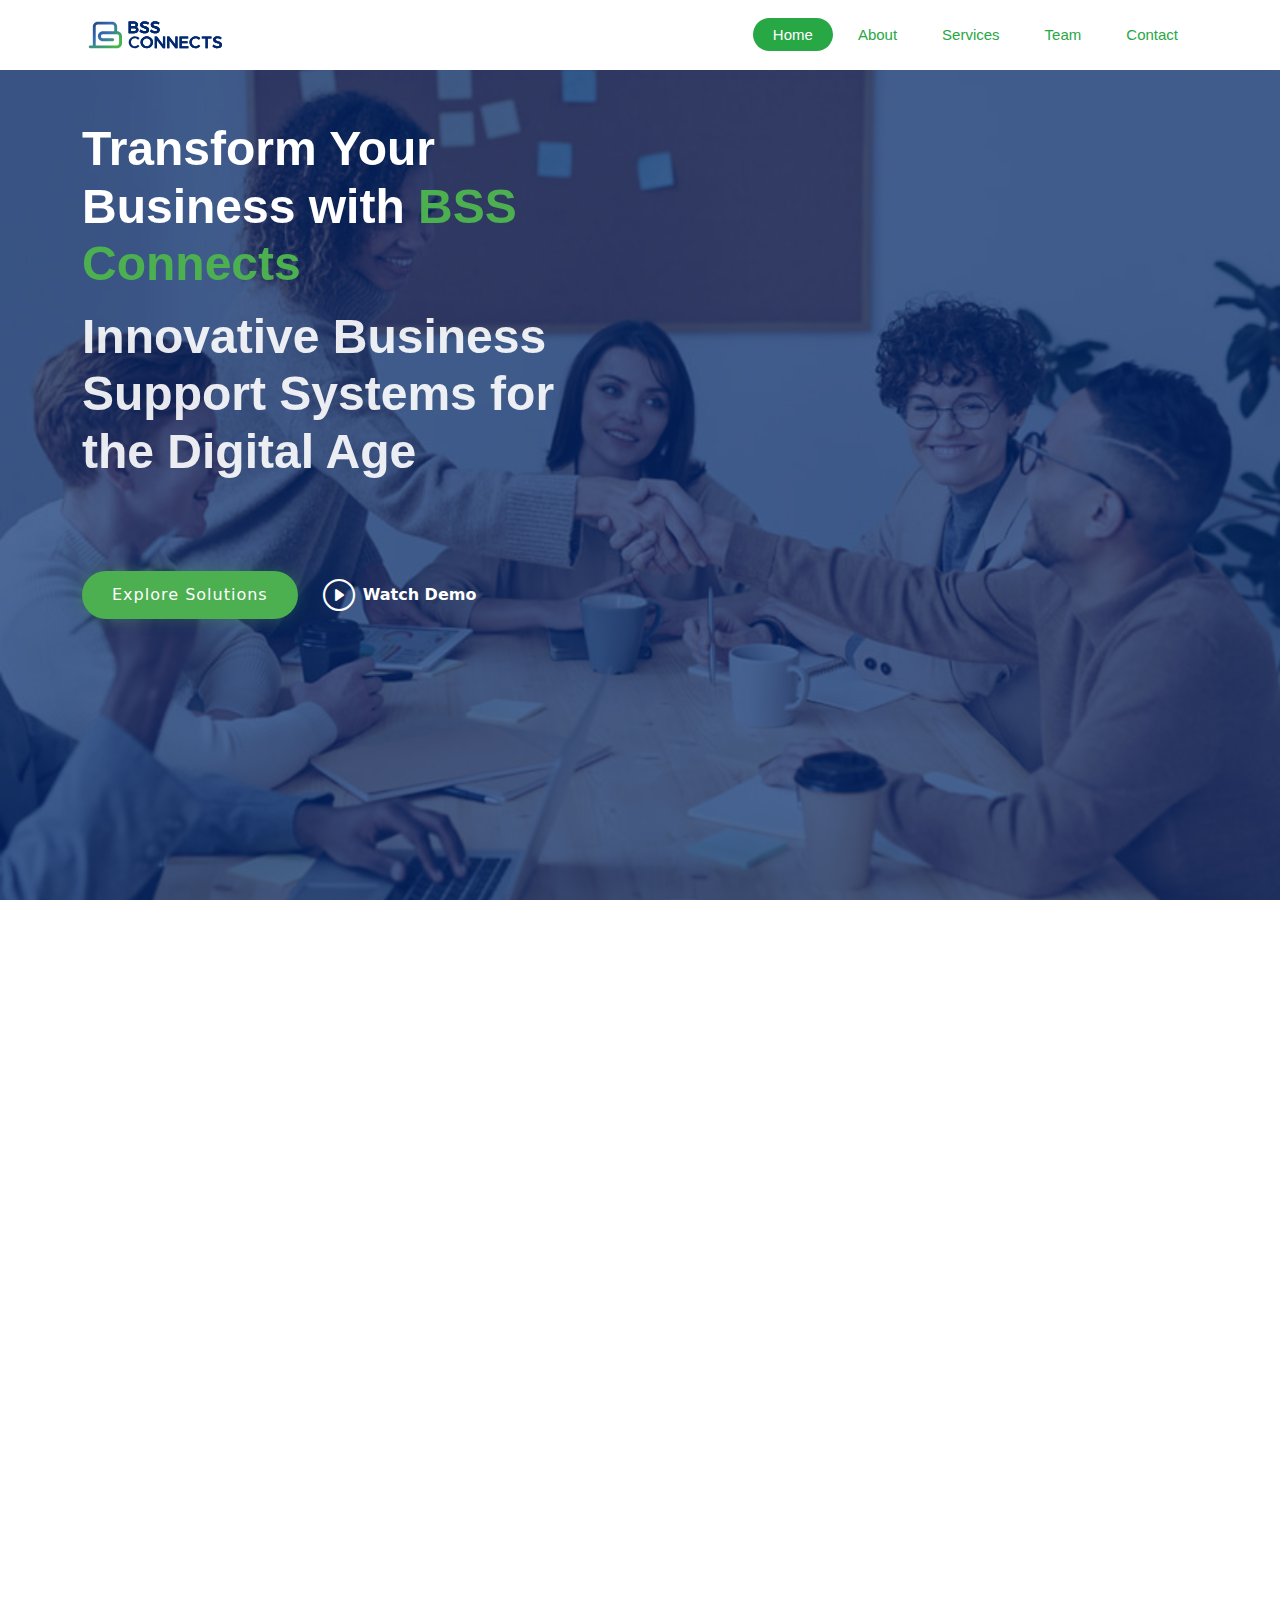
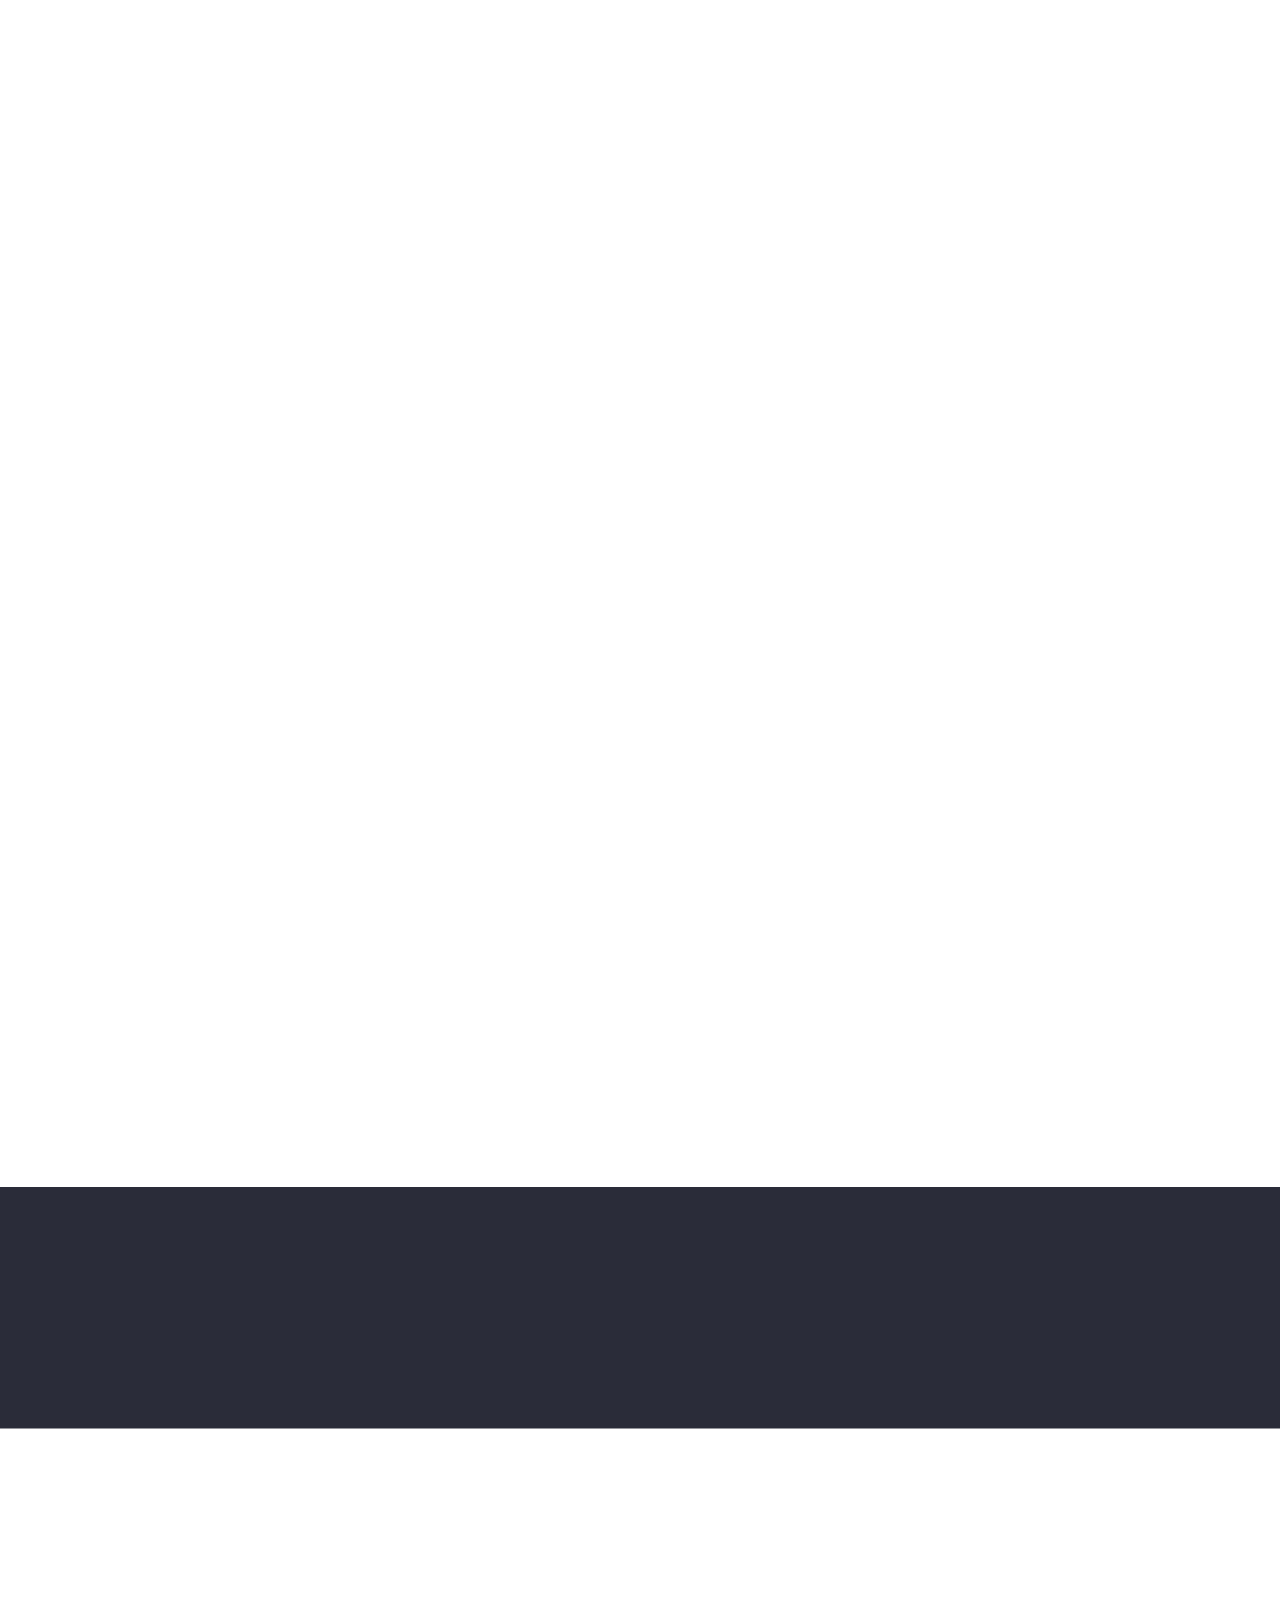
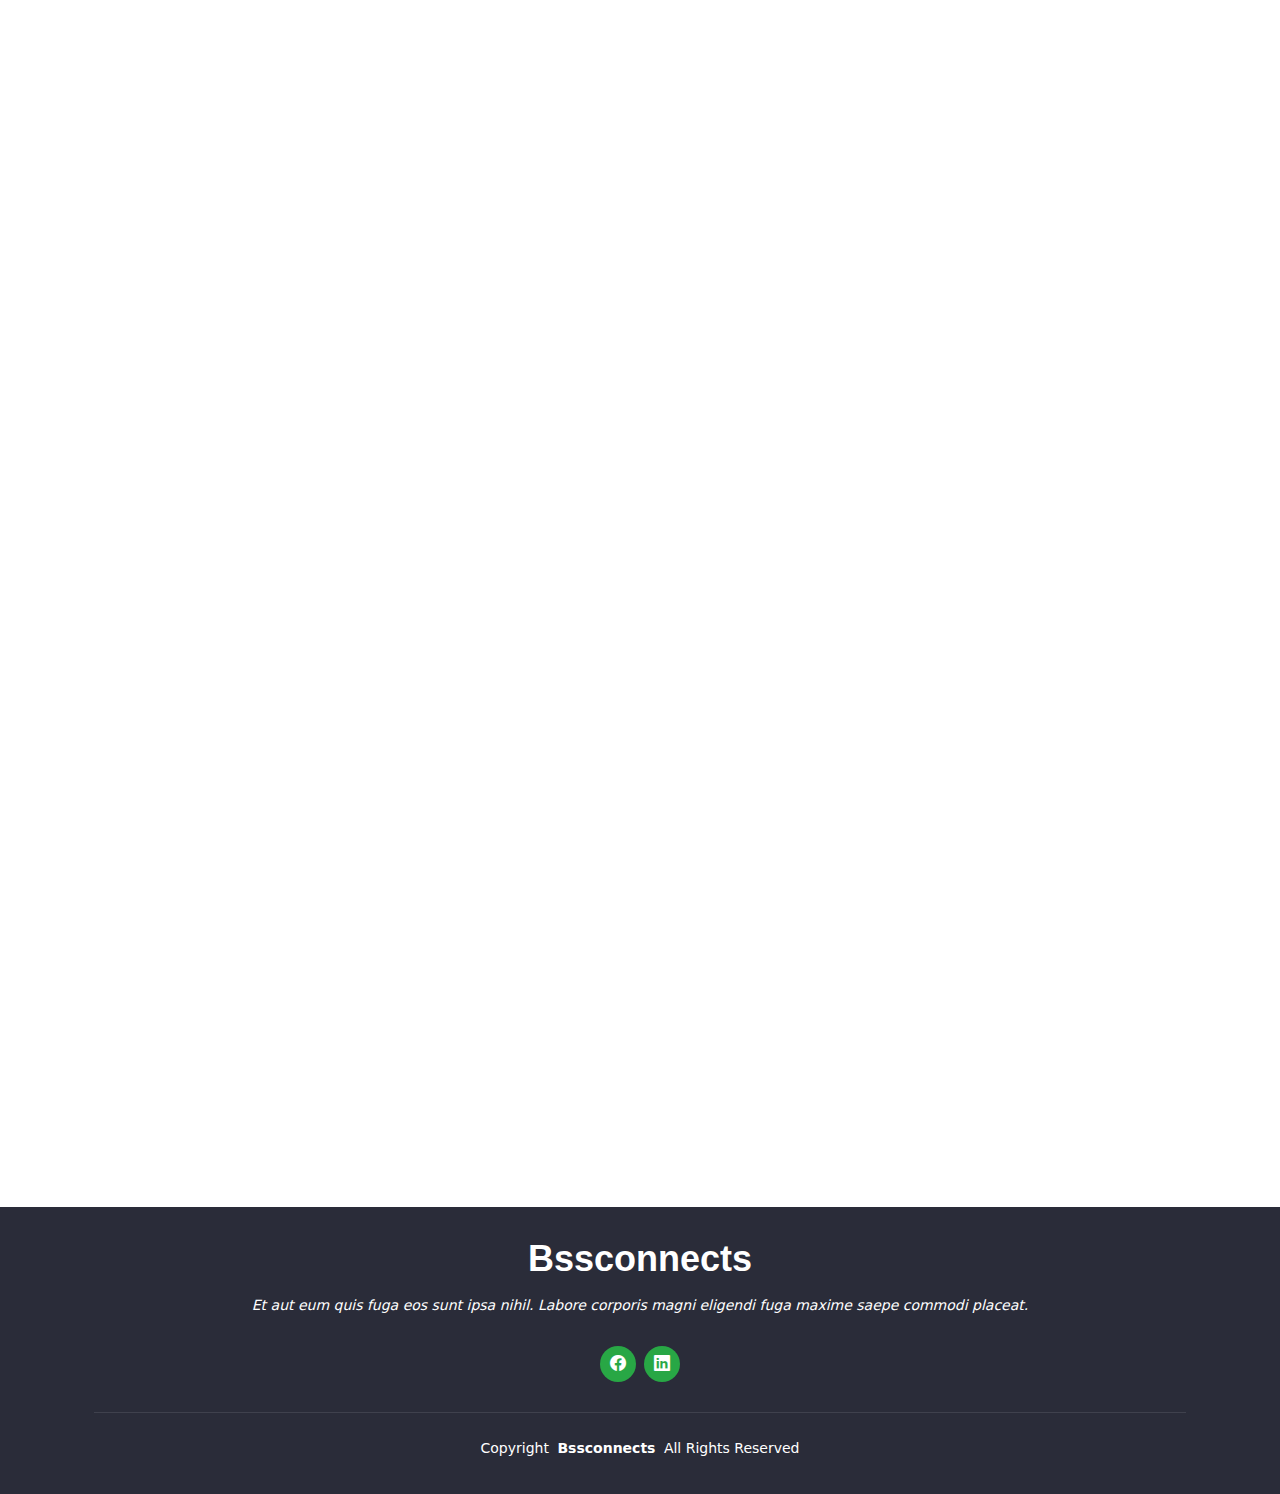
==== index.html @ 4636df08 "added last modification to the features section" ====
<!DOCTYPE html>
<html lang="en">

<head>
  <meta charset="utf-8">
  <meta content="width=device-width, initial-scale=1.0" name="viewport">
  <title>Bssconnects</title>
  <meta name="description" content="">
  <meta name="keywords" content="">

  <!-- Favicons -->
  <link href="assets/img/favicon.png" rel="icon">
  <link href="assets/img/apple-touch-icon.png" rel="apple-touch-icon">

  <!-- Fonts -->
  <link href="https://fonts.googleapis.com" rel="preconnect">
  <link href="https://fonts.gstatic.com" rel="preconnect" crossorigin>
  <link href="https://fonts.googleapis.com/css2?family=Roboto:ital,wght@0,100;0,300;0,400;0,500;0,700;0,900;1,100;1,300;1,400;1,500;1,700;1,900&family=Poppins:ital,wght@0,100;0,200;0,300;0,400;0,500;0,600;0,700;0,800;0,900;1,100;1,200;1,300;1,400;1,500;1,600;1,700;1,800;1,900&family=Raleway:ital,wght@0,100;0,200;0,300;0,400;0,500;0,600;0,700;0,800;0,900;1,100;1,200;1,300;1,400;1,500;1,600;1,700;1,800;1,900&display=swap" rel="stylesheet">

  <!-- Vendor CSS Files -->
  <link href="assets/vendor/bootstrap/css/bootstrap.min.css" rel="stylesheet">
  <link href="assets/vendor/bootstrap-icons/bootstrap-icons.css" rel="stylesheet">
  <link href="assets/vendor/aos/aos.css" rel="stylesheet">
  <link href="assets/vendor/animate.css/animate.min.css" rel="stylesheet">
  <link href="assets/vendor/glightbox/css/glightbox.min.css" rel="stylesheet">
  <link href="assets/vendor/swiper/swiper-bundle.min.css" rel="stylesheet">

  <!-- Main CSS File -->
  <link href="assets/css/main.css" rel="stylesheet">

  <!-- =======================================================
  * Template Name: Selecao
  * Template URL: https://bootstrapmade.com/selecao-bootstrap-template/
  * Updated: Aug 07 2024 with Bootstrap v5.3.3
  * Author: BootstrapMade.com
  * License: https://bootstrapmade.com/license/
  ======================================================== -->
</head>

<body class="index-page">

  <header id="header" class="header d-flex align-items-center fixed-top">
    <div class="container-fluid container-xl position-relative d-flex align-items-center justify-content-between">

      <a href="index.html" class="logo d-flex align-items-center">
        <svg id="Layer_1" xmlns="http://www.w3.org/2000/svg" xmlns:xlink="http://www.w3.org/1999/xlink" version="1.1" viewBox="0 0 385.72 105.2" style="height: 50px; width: auto;">
          <defs>
            <style>
              .st0 { fill: currentColor; }
              .st1 { fill: url(#radial-gradient); }
            </style>
            <radialGradient id="radial-gradient" cx="27.75" cy="1.57" fx="27.75" fy="1.57" r="91.49" gradientTransform="translate(0 10.25) scale(1 1.01)" gradientUnits="userSpaceOnUse">
              <stop offset="0" stop-color="#284379"/>
              <stop offset=".59" stop-color="#336fb7"/>
              <stop offset=".87" stop-color="#3fa068"/>
              <stop offset="1" stop-color="#44b549"/>
            </radialGradient>
          </defs>
          <path class="st1" d="M92.5,42.88v-12.21c0-7.24-5.81-13.14-12.95-13.14h-38.14c-7.14,0-12.95,5.89-12.95,13.14v49.23h-6.97c-2.11,0-3.83,1.74-3.83,3.88s1.71,3.88,3.83,3.88h70.76c7.14,0,12.95-5.89,12.95-13.14v-18.51c0-7.16-5.67-12.99-12.7-13.13ZM97.54,74.53c0,2.96-2.38,5.37-5.3,5.37h-56.14V30.67c0-2.96,2.38-5.37,5.3-5.37h38.14c2.92,0,5.3,2.41,5.3,5.37v12.2h-29.94c-7.14,0-12.95,5.89-12.95,13.14s5.81,13.14,12.95,13.14h25.9c2.11,0,3.83-1.74,3.83-3.88s-1.71-3.88-3.83-3.88h-25.9c-2.92,0-5.3-2.41-5.3-5.37s2.38-5.37,5.3-5.37h37.34c2.92,0,5.3,2.41,5.3,5.37v18.51Z"/>
          <g>
            <g>
              <path class="st0" d="M144.35,19.41c1.91,1.36,2.86,3.22,2.86,5.57,0,1.68-.48,3.13-1.44,4.33-.96,1.2-2.28,2.01-3.97,2.41,2.07.38,3.69,1.25,4.86,2.61,1.17,1.36,1.75,3.06,1.75,5.09,0,2.61-1.03,4.66-3.08,6.16-2.05,1.49-4.86,2.24-8.4,2.24h-14.19v-30.46h13.79c3.31,0,5.92.68,7.83,2.04ZM139.82,28.81c.87-.67,1.31-1.59,1.31-2.78s-.44-2.06-1.31-2.7c-.87-.64-2.08-.94-3.61-.91h-7.54v7.4h7.54c1.54,0,2.74-.33,3.61-1ZM140.64,41.73c1.06-.72,1.6-1.74,1.6-3.05s-.53-2.23-1.6-2.94c-1.06-.71-2.54-1.05-4.43-1.02h-7.54v8.05h7.54c1.89.03,3.37-.32,4.43-1.04Z"/>
              <path class="st0" d="M168.78,22.98c-1.67-.52-3.14-.78-4.41-.78-1.42,0-2.54.26-3.37.78-.83.52-1.24,1.25-1.24,2.18,0,.84.29,1.54.86,2.11.58.57,1.3,1.03,2.17,1.39.87.36,2.06.76,3.57,1.2,2.1.61,3.82,1.22,5.17,1.83,1.34.61,2.49,1.51,3.44,2.7.95,1.19,1.42,2.76,1.42,4.7s-.51,3.47-1.53,4.85c-1.02,1.38-2.42,2.43-4.21,3.15-1.79.73-3.84,1.09-6.14,1.09-2.42,0-4.79-.44-7.09-1.33-2.31-.88-4.32-2.07-6.03-3.55l2.48-4.96c1.57,1.42,3.33,2.54,5.28,3.35,1.95.81,3.77,1.22,5.45,1.22s2.96-.31,3.9-.94c.95-.62,1.42-1.47,1.42-2.55,0-.87-.29-1.59-.86-2.15-.58-.57-1.31-1.02-2.2-1.37-.89-.35-2.1-.74-3.64-1.17-2.1-.61-3.81-1.2-5.14-1.78-1.33-.58-2.47-1.46-3.41-2.63-.95-1.17-1.42-2.72-1.42-4.63,0-1.77.48-3.31,1.44-4.63.96-1.32,2.32-2.34,4.08-3.07,1.76-.72,3.79-1.09,6.1-1.09,2.01,0,4,.29,5.96.87,1.97.58,3.72,1.36,5.26,2.35l-2.39,5.09c-1.6-.96-3.23-1.7-4.9-2.22Z"/>
              <path class="st0" d="M196.63,22.98c-1.67-.52-3.14-.78-4.41-.78-1.42,0-2.54.26-3.37.78-.83.52-1.24,1.25-1.24,2.18,0,.84.29,1.55.86,2.12s1.3,1.03,2.17,1.4c.87.36,2.06.76,3.57,1.2,2.1.61,3.82,1.22,5.17,1.83,1.34.61,2.49,1.51,3.44,2.71.95,1.19,1.42,2.77,1.42,4.72s-.51,3.49-1.53,4.87c-1.02,1.38-2.42,2.44-4.21,3.17-1.79.73-3.84,1.09-6.14,1.09-2.42,0-4.79-.44-7.09-1.33-2.31-.89-4.32-2.07-6.03-3.55l2.48-4.98c1.57,1.43,3.33,2.55,5.28,3.36,1.95.82,3.77,1.22,5.45,1.22s2.96-.31,3.9-.94c.95-.63,1.42-1.48,1.42-2.55,0-.87-.29-1.59-.86-2.16s-1.31-1.03-2.2-1.37-.89-.35-2.1-.74-3.64-1.17-2.1-.61-3.81-1.21-5.14-1.79-1.33-.58-2.47-1.46-3.41-2.64-.95-1.18-1.42-2.73-1.42-4.65,0-1.78.48-3.33,1.44-4.65.96-1.32,2.32-2.35,4.08-3.08,1.76-.73,3.79-1.09,6.1-1.09,2.01,0,4,.29,5.96.87,1.97.58,3.72,1.37,5.26,2.36l-2.39,5.11c-1.6-.96-3.23-1.7-4.9-2.23Z"/>
            </g>
          <path class="st0" d="M178.73,58.24c2.53,1.37,4.52,3.25,5.96,5.63,1.45,2.39,2.17,5.04,2.17,7.95s-.72,5.57-2.17,7.97c-1.45,2.4-3.44,4.3-5.96,5.7-2.53,1.4-5.33,2.1-8.4,2.1s-5.88-.7-8.4-2.1c-2.53-1.4-4.52-3.3-5.96-5.7-1.45-2.4-2.17-5.06-2.17-7.97s.72-5.56,2.17-7.95c1.45-2.39,3.44-4.26,5.96-5.63,2.53-1.37,5.33-2.05,8.4-2.05s5.88.68,8.4,2.05ZM165.13,62.8c-1.63.92-2.91,2.17-3.86,3.76-.95,1.59-1.42,3.34-1.42,5.26s.48,3.68,1.44,5.28c.96,1.6,2.25,2.87,3.86,3.8,1.61.93,3.36,1.4,5.25,1.4s3.59-.47,5.19-1.4c1.6-.93,2.86-2.2,3.79-3.8.93-1.6,1.4-3.36,1.4-5.28s-.47-3.68-1.4-5.26c-.93-1.59-2.2-2.84-3.79-3.76-1.6-.92-3.33-1.38-5.19-1.38s-3.65.46-5.28,1.38Z"/>
          <path class="st0" d="M212.92,56.58h5.77v30.57h-5.63l-15.96-21.05v21.05h-5.81v-30.57h5.63l16.01,21.09v-21.09Z"/>
          <path class="st0" d="M245.52,56.58h5.76v30.57h-5.63l-15.96-21.05v21.05h-5.81v-30.57h5.63l16.01,21.09v-21.09Z"/>
          <path class="st0" d="M256.48,56.58h22.75v5.11h-16.81v7.56h15.08v5.11h-15.08v7.69h17.34v5.11h-23.28v-30.57Z"/>
          <path class="st0" d="M303.58,62.48c-1.49-.7-3.01-1.05-4.54-1.05-1.92,0-3.68.45-5.28,1.35-1.6.9-2.85,2.15-3.77,3.73-.92,1.59-1.38,3.33-1.38,5.22s.46,3.63,1.38,5.22c.92,1.59,2.17,2.84,3.77,3.76,1.6.92,3.36,1.38,5.28,1.38,1.48,0,2.96-.32,4.46-.96,1.49-.64,2.82-1.53,3.97-2.66l3.5,3.84c-1.63,1.63-3.52,2.92-5.68,3.86-2.16.95-4.35,1.42-6.56,1.42-2.99,0-5.72-.7-8.2-2.1-2.48-1.4-4.43-3.3-5.85-5.7-1.42-2.4-2.13-5.06-2.13-7.97s.72-5.56,2.17-7.95c1.45-2.39,3.42-4.26,5.92-5.63,2.5-1.37,5.27-2.05,8.31-2.05,2.22,0,4.39.44,6.52,1.31,2.13.87,3.95,2.08,5.45,3.62l-3.46,4.28c-1.09-1.25-2.39-2.23-3.88-2.93Z"/>
          <path class="st0" d="M315.15,56.58h25.32v5.2h-9.67v25.37h-5.99v-25.37h-9.67v-5.2Z"/>
          <path class="st0" d="M360.58,62.21c-1.67-.52-3.14-.79-4.41-.79-1.42,0-2.54.26-3.37.79-.83.52-1.24,1.25-1.24,2.18,0,.84.29,1.55.86,2.12s1.3,1.03,2.17,1.4c.87.36,2.06.76,3.57,1.2,2.1.61,3.82,1.22,5.17,1.83,1.34.61,2.49,1.51,3.44,2.71.95,1.19,1.42,2.77,1.42,4.72s-.51,3.49-1.53,4.87c-1.02,1.38-2.42,2.44-4.21,3.17-1.79.73-3.84,1.09-6.14,1.09-2.42,0-4.79-.44-7.09-1.33-2.31-.89-4.32-2.07-6.03-3.56l2.48-4.98c1.57,1.43,3.33,2.55,5.28,3.36,1.95.82,3.77,1.22,5.45,1.22s2.96-.31,3.9-.94c.95-.63,1.42-1.48,1.42-2.55,0-.87-.29-1.59-.86-2.16s-1.31-1.03-2.2-1.37-.89-.35-2.1-.74-3.64-1.18-2.1-.61-3.81-1.21-5.14-1.79-1.33-.58-2.47-1.46-3.41-2.64-.95-1.18-1.42-2.73-1.42-4.65,0-1.78.48-3.33,1.44-4.65.96-1.32,2.32-2.35,4.08-3.08,1.76-.73,3.79-1.09,6.1-1.09,2.01,0,4,.29,5.96.87,1.97.58,3.72,1.37,5.26,2.36l-2.39,5.11c-1.6-.96-3.23-1.7-4.9-2.23Z"/>
        </g>
        <g xmlns="http://www.w3.org/2000/svg">
    <g>
      <path class="st0" d="M144.35,19.41c1.91,1.36,2.86,3.22,2.86,5.57,0,1.68-.48,3.13-1.44,4.33-.96,1.2-2.28,2.01-3.97,2.41,2.07.38,3.69,1.25,4.86,2.61,1.17,1.36,1.75,3.06,1.75,5.09,0,2.61-1.03,4.66-3.08,6.16-2.05,1.49-4.86,2.24-8.4,2.24h-14.19v-30.46h13.79c3.31,0,5.92.68,7.83,2.04ZM139.82,28.81c.87-.67,1.31-1.59,1.31-2.78s-.44-2.06-1.31-2.7c-.87-.64-2.08-.94-3.61-.91h-7.54v7.4h7.54c1.54,0,2.74-.33,3.61-1ZM140.64,41.73c1.06-.72,1.6-1.74,1.6-3.05s-.53-2.23-1.6-2.94c-1.06-.71-2.54-1.05-4.43-1.02h-7.54v8.05h7.54c1.89.03,3.37-.32,4.43-1.04Z"/>
      <path class="st0" d="M168.78,22.98c-1.67-.52-3.14-.78-4.41-.78-1.42,0-2.54.26-3.37.78-.83.52-1.24,1.25-1.24,2.18,0,.84.29,1.54.86,2.11.58.57,1.3,1.03,2.17,1.39.87.36,2.06.76,3.57,1.2,2.1.61,3.82,1.22,5.17,1.83,1.34.61,2.49,1.51,3.44,2.7.95,1.19,1.42,2.76,1.42,4.7s-.51,3.47-1.53,4.85c-1.02,1.38-2.42,2.43-4.21,3.15-1.79.73-3.84,1.09-6.14,1.09-2.42,0-4.79-.44-7.1-1.33-2.31-.88-4.32-2.07-6.03-3.55l2.48-4.96c1.57,1.42,3.33,2.54,5.28,3.35,1.95.81,3.77,1.22,5.45,1.22s2.96-.31,3.9-.94c.95-.62,1.42-1.47,1.42-2.55,0-.87-.29-1.59-.86-2.15-.58-.57-1.31-1.02-2.2-1.37-.89-.35-2.1-.74-3.64-1.17-2.1-.61-3.81-1.2-5.14-1.78-1.33-.58-2.47-1.46-3.41-2.63-.95-1.17-1.42-2.72-1.42-4.63,0-1.77.48-3.31,1.44-4.63.96-1.32,2.32-2.34,4.08-3.07,1.76-.72,3.79-1.09,6.1-1.09,2.01,0,4,.29,5.96.87,1.97.58,3.72,1.36,5.25,2.35l-2.39,5.09c-1.6-.96-3.23-1.7-4.9-2.22Z"/>
      <path class="st0" d="M196.63,22.98c-1.67-.52-3.14-.78-4.41-.78-1.42,0-2.54.26-3.37.78-.83.52-1.24,1.25-1.24,2.18,0,.84.29,1.54.86,2.11.58.57,1.3,1.03,2.17,1.39.87.36,2.06.76,3.57,1.2,2.1.61,3.82,1.22,5.17,1.83,1.34.61,2.49,1.51,3.44,2.7.95,1.19,1.42,2.76,1.42,4.7s-.51,3.47-1.53,4.85c-1.02,1.38-2.42,2.43-4.21,3.15-1.79.73-3.84,1.09-6.14,1.09-2.42,0-4.79-.44-7.09-1.33-2.31-.88-4.32-2.07-6.03-3.55l2.48-4.96c1.57,1.42,3.33,2.54,5.28,3.35,1.95.81,3.77,1.22,5.45,1.22s2.96-.31,3.9-.94c.95-.62,1.42-1.47,1.42-2.55,0-.87-.29-1.59-.86-2.15s-1.31-1.02-2.2-1.37c-.89-.35-2.1-.74-3.64-1.17-2.1-.61-3.81-1.2-5.14-1.78-1.33-.58-2.47-1.46-3.41-2.63-.95-1.17-1.42-2.72-1.42-4.63,0-1.77.48-3.31,1.44-4.63.96-1.32,2.32-2.34,4.08-3.07,1.76-.72,3.79-1.09,6.1-1.09,2.01,0,4,.29,5.96.87,1.97.58,3.72,1.36,5.26,2.35l-2.39,5.09c-1.6-.96-3.23-1.7-4.9-2.22Z"/>
    </g>
    <g xmlns="http://www.w3.org/2000/svg">
      <g>
        <path class="st0" d="M144.35,19.41c1.91,1.36,2.86,3.22,2.86,5.57,0,1.68-.48,3.13-1.44,4.33-.96,1.2-2.28,2.01-3.97,2.41,2.07.38,3.69,1.25,4.86,2.61,1.17,1.36,1.75,3.06,1.75,5.09,0,2.61-1.03,4.66-3.08,6.16-2.05,1.49-4.86,2.24-8.4,2.24h-14.19v-30.46h13.79c3.31,0,5.92.68,7.83,2.04ZM139.82,28.81c.87-.67,1.31-1.59,1.31-2.78s-.44-2.06-1.31-2.7c-.87-.64-2.08-.94-3.61-.91h-7.54v7.4h7.54c1.54,0,2.74-.33,3.61-1ZM140.64,41.73c1.06-.72,1.6-1.74,1.6-3.05s-.53-2.23-1.6-2.94c-1.06-.71-2.54-1.05-4.43-1.02h-7.54v8.05h7.54c1.89.03,3.37-.32,4.43-1.04Z"/>
        <path class="st0" d="M168.78,22.98c-1.67-.52-3.14-.78-4.41-.78-1.42,0-2.54.26-3.37.78-.83.52-1.24,1.25-1.24,2.18,0,.84.29,1.54.86,2.11.58.57,1.3,1.03,2.17,1.39.87.36,2.06.76,3.57,1.2,2.1.61,3.82,1.22,5.17,1.83,1.34.61,2.49,1.51,3.44,2.7.95,1.19,1.42,2.76,1.42,4.7s-.51,3.47-1.53,4.85c-1.02,1.38-2.42,2.43-4.21,3.15-1.79.73-3.84,1.09-6.14,1.09-2.42,0-4.79-.44-7.1-1.33-2.31-.88-4.32-2.07-6.03-3.55l2.48-4.96c1.57,1.42,3.33,2.54,5.28,3.35,1.95.81,3.77,1.22,5.45,1.22s2.96-.31,3.9-.94c.95-.62,1.42-1.47,1.42-2.55,0-.87-.29-1.59-.86-2.15-.58-.57-1.31-1.02-2.2-1.37-.89-.35-2.1-.74-3.64-1.17-2.1-.61-3.81-1.2-5.14-1.78-1.33-.58-2.47-1.46-3.41-2.63-.95-1.17-1.42-2.72-1.42-4.63,0-1.77.48-3.31,1.44-4.63.96-1.32,2.32-2.34,4.08-3.07,1.76-.72,3.79-1.09,6.1-1.09,2.01,0,4,.29,5.96.87,1.97.58,3.72,1.36,5.25,2.35l-2.39,5.09c-1.6-.96-3.23-1.7-4.9-2.22Z"/>
        <path class="st0" d="M196.63,22.98c-1.67-.52-3.14-.78-4.41-.78-1.42,0-2.54.26-3.37.78-.83.52-1.24,1.25-1.24,2.18,0,.84.29,1.54.86,2.11.58.57,1.3,1.03,2.17,1.39.87.36,2.06.76,3.57,1.2,2.1.61,3.82,1.22,5.17,1.83,1.34.61,2.49,1.51,3.44,2.7.95,1.19,1.42,2.76,1.42,4.7s-.51,3.47-1.53,4.85c-1.02,1.38-2.42,2.43-4.21,3.15-1.79.73-3.84,1.09-6.14,1.09-2.42,0-4.79-.44-7.09-1.33-2.31-.88-4.32-2.07-6.03-3.55l2.48-4.96c1.57,1.42,3.33,2.54,5.28,3.35,1.95.81,3.77,1.22,5.45,1.22s2.96-.31,3.9-.94c.95-.62,1.42-1.47,1.42-2.55,0-.87-.29-1.59-.86-2.15s-1.31-1.02-2.2-1.37c-.89-.35-2.1-.74-3.64-1.17-2.1-.61-3.81-1.2-5.14-1.78-1.33-.58-2.47-1.46-3.41-2.63-.95-1.17-1.42-2.72-1.42-4.63,0-1.77.48-3.31,1.44-4.63.96-1.32,2.32-2.34,4.08-3.07,1.76-.72,3.79-1.09,6.1-1.09,2.01,0,4,.29,5.96.87,1.97.58,3.72,1.36,5.26,2.35l-2.39,5.09c-1.6-.96-3.23-1.7-4.9-2.22Z"/>
      </g>
      <path class="st0" d="M143.77,62.48c-1.49-.7-3.01-1.05-4.55-1.05-1.92,0-3.68.45-5.28,1.35-1.6.9-2.85,2.15-3.77,3.73-.92,1.59-1.37,3.33-1.37,5.22s.46,3.63,1.37,5.22c.92,1.59,2.17,2.84,3.77,3.76,1.6.92,3.35,1.38,5.28,1.38,1.48,0,2.96-.32,4.46-.96,1.49-.64,2.82-1.53,3.97-2.66l3.5,3.84c-1.63,1.63-3.52,2.92-5.68,3.86-2.16.95-4.35,1.42-6.56,1.42-2.99,0-5.72-.7-8.2-2.1-2.48-1.4-4.43-3.3-5.85-5.7-1.42-2.4-2.13-5.06-2.13-7.97s.72-5.56,2.17-7.95c1.45-2.39,3.42-4.26,5.92-5.63,2.5-1.37,5.27-2.05,8.31-2.05,2.22,0,4.39.44,6.52,1.31,2.13.87,3.95,2.08,5.45,3.62l-3.46,4.28c-1.09-1.25-2.39-2.23-3.88-2.93Z"/>
      <path class="st0" d="M178.73,58.24c2.53,1.37,4.52,3.25,5.96,5.63,1.45,2.39,2.17,5.04,2.17,7.95s-.72,5.57-2.17,7.97c-1.45,2.4-3.44,4.3-5.96,5.7-2.53,1.4-5.33,2.1-8.4,2.1s-5.88-.7-8.4-2.1c-2.53-1.4-4.52-3.3-5.96-5.7-1.45-2.4-2.17-5.06-2.17-7.97s.72-5.56,2.17-7.95c1.45-2.39,3.44-4.26,5.96-5.63,2.53-1.37,5.33-2.05,8.4-2.05s5.88.68,8.4,2.05ZM165.13,62.8c-1.63.92-2.91,2.17-3.86,3.76-.95,1.59-1.42,3.34-1.42,5.26s.48,3.68,1.44,5.28c.96,1.6,2.25,2.87,3.86,3.8,1.61.93,3.36,1.4,5.25,1.4s3.59-.47,5.19-1.4c1.6-.93,2.86-2.2,3.79-3.8.93-1.6,1.4-3.36,1.4-5.28s-.47-3.68-1.4-5.26c-.93-1.59-2.2-2.84-3.79-3.76-1.6-.92-3.33-1.38-5.19-1.38s-3.65.46-5.28,1.38Z"/>
      <path class="st0" d="M212.92,56.58h5.77v30.57h-5.63l-15.96-21.05v21.05h-5.81v-30.57h5.63l16.01,21.09v-21.09Z"/>
      <path class="st0" d="M245.52,56.58h5.76v30.57h-5.63l-15.96-21.05v21.05h-5.81v-30.57h5.63l16.01,21.09v-21.09Z"/>
      <path class="st0" d="M256.48,56.58h22.75v5.11h-16.81v7.56h15.08v5.11h-15.08v7.69h17.34v5.11h-23.28v-30.57Z"/>
      <path class="st0" d="M303.58,62.48c-1.49-.7-3.01-1.05-4.54-1.05-1.92,0-3.68.45-5.28,1.35-1.6.9-2.85,2.15-3.77,3.73-.92,1.59-1.38,3.33-1.38,5.22s.46,3.63,1.38,5.22c.92,1.59,2.17,2.84,3.77,3.76,1.6.92,3.36,1.38,5.28,1.38,1.48,0,2.96-.32,4.46-.96,1.49-.64,2.82-1.53,3.97-2.66l3.5,3.84c-1.63,1.63-3.52,2.92-5.68,3.86-2.16.95-4.35,1.42-6.56,1.42-2.99,0-5.72-.7-8.2-2.1-2.48-1.4-4.43-3.3-5.85-5.7-1.42-2.4-2.13-5.06-2.13-7.97s.72-5.56,2.17-7.95c1.45-2.39,3.42-4.26,5.92-5.63,2.5-1.37,5.27-2.05,8.31-2.05,2.22,0,4.39.44,6.52,1.31,2.13.87,3.95,2.08,5.45,3.62l-3.46,4.28c-1.09-1.25-2.39-2.23-3.88-2.93Z"/>
      <path class="st0" d="M315.15,56.58h25.32v5.2h-9.67v25.37h-5.99v-25.37h-9.67v-5.2Z"/>
      <path class="st0" d="M360.58,62.21c-1.67-.52-3.14-.79-4.41-.79-1.42,0-2.54.26-3.37.79-.83.52-1.24,1.25-1.24,2.18,0,.84.29,1.55.86,2.12s1.3,1.03,2.17,1.4c.87.36,2.06.76,3.57,1.2,2.1.61,3.82,1.22,5.17,1.83,1.34.61,2.49,1.51,3.44,2.71.95,1.19,1.42,2.77,1.42,4.72s-.51,3.49-1.53,4.87c-1.02,1.38-2.42,2.44-4.21,3.17-1.79.73-3.84,1.09-6.14,1.09-2.42,0-4.79-.44-7.09-1.33-2.31-.89-4.32-2.07-6.03-3.56l2.48-4.98c1.57,1.43,3.33,2.55,5.28,3.36,1.95.82,3.77,1.22,5.45,1.22s2.96-.31,3.9-.94c.95-.63,1.42-1.48,1.42-2.55,0-.87-.29-1.59-.86-2.16s-1.31-1.03-2.2-1.38c-.89-.35-2.1-.74-3.64-1.18-2.1-.61-3.81-1.21-5.14-1.79-1.33-.58-2.47-1.46-3.41-2.64-.95-1.18-1.42-2.73-1.42-4.65,0-1.78.48-3.33,1.44-4.65.96-1.32,2.32-2.35,4.08-3.08,1.76-.73,3.79-1.09,6.1-1.09,2.01,0,4,.29,5.96.87,1.97.58,3.72,1.37,5.26,2.36l-2.39,5.11c-1.6-.96-3.23-1.7-4.9-2.23Z"/>
    </g>
      </svg>
      </a>

      <nav id="navmenu" class="navmenu">
        <ul>
          <li><a href="#hero" class="active">Home</a></li>
          <li><a href="#about">About</a></li>
          <li><a href="#services">Services</a></li>
          <li><a href="#team">Team</a></li>
        
          <li><a href="#contact">Contact</a></li>
        </ul>
        <i class="mobile-nav-toggle d-xl-none bi bi-list"></i>
      </nav>

    </div>
  </header>

  <main class="main">

    <!-- Hero Section -->
    <section id="hero" class="hero">
      <div class="container position-relative">
        <div class="row gy-5" data-aos="fade-in">
          <div class="col-lg-6 order-2 order-lg-1 d-flex flex-column justify-content-center text-center text-lg-start">
            <div id="heroCarousel" class="carousel slide" data-bs-ride="carousel">
              <div class="carousel-inner">
                <!-- Slide 1 -->
                <div class="carousel-item active">
                  <h1>Transform Your Business with <span>BSS Connects</span></h1>
                  <h2>Innovative Business Support Systems for the Digital Age</h2>
                </div>

                <!-- Slide 2 -->
                <div class="carousel-item">
                  <h1>Empower Your <span>Operations</span></h1>
                  <h2>Streamline Processes and Enhance Customer Experience</h2>
                </div>

                <!-- Slide 3 -->
                <div class="carousel-item">
                  <h1>Join the Digital <span>Revolution</span></h1>
                  <h2>Next-Generation BSS Solutions for Modern Enterprises</h2>
                </div>
              </div>
            </div>
            <div class="d-flex justify-content-center justify-content-lg-start">
              <a href="#about" class="btn-get-started">Explore Solutions</a>
              <a href="#" class="glightbox btn-watch-video d-flex align-items-center">
                <i class="bi bi-play-circle"></i><span>Watch Demo</span>
              </a>
            </div>
          </div>
          <div class="col-lg-6 order-1 order-lg-2">
            <img src="assets/img/hero-img.png" class="img-fluid" alt="" data-aos="zoom-out" data-aos-delay="100">
          </div>
        </div>
      </div>
    </section><!-- /Hero Section -->

    <!-- About Section -->
    <section id="about" class="about section">

      <!-- Section Title -->
      <div class="container section-title" data-aos="fade-up">
        <h2>About</h2>
        <p>Who we are</p>
      </div><!-- End Section Title -->

      <div class="container">

        <div class="row gy-4">

          <div class="col-lg-6 content" data-aos="fade-up" data-aos-delay="100">
            <p>
              velopment software leading a is Connects BSS
 for solutions tailored creating in specializing company
 ,robust provide We .industry telecommunications the
 optimize to designed applications secure and ,scalable
 improve and ,performance network enhance ,operations
 of range wide a covers expertise Our .service customer
 in operators support to us enabling ,domains telecom
.age digital the of complexities the navigating
 Support Business both of understanding deep a With
 ,OSS (Systems Support Operational and) BSS Systems
 drive that solutions end-to-end offers Connects BSS
 and ,experience customer boost ,efficiency operational
 BSS integrating seamlessly By .growth business foster
 services manage to clients our enable we ,OSS and
 ,delivery to through placement order from effectively
            </p>
            <ul>
              <li><i class="bi bi-check2-circle"></i> <span>Online/Offline Mediation Platforms
              </span></li>
              <li><i class="bi bi-check2-circle"></i> <span>Service Activation and Orchestration Solutions
              </span></li>
              <li><i class="bi bi-check2-circle"></i> <span>Electronic Voucher Distribution (EVD)Ericsson Management Services Tool
               , Telecom Monitoring Platforms
              </span></li>
              <li><i class="bi bi-check2-circle"></i> <span>Value-Added Services (VAS) such as SMSC and USSD ,Customer Care Systems (CRM)
              </span></li>
             <li><i class="bi bi-check2-circle"></i> <span>Managed Services (SOC, NOC),Cloud-native and AI-Powered Solutions                
              </span></li>
            </ul>
          </div>

          <div class="col-lg-6" data-aos="fade-up" data-aos-delay="200">
            <p>With a deep understanding of both Business Support Systems (BSS) and Operational Support Systems (OSS), BSS Connects offers end-to-end solutions that drive operational efficiency, boost customer experience, and foster business growth. By seamlessly integrating BSS and OSS, we enable our clients to manage services effectively from order placement through to delivery, billing, and support.
            </p>
            <!-- <a href="#" class="read-more"><span>Read More</span><i class="bi bi-arrow-right"></i></a> -->
          </div>

        </div>

      </div>

    </section><!-- /About Section -->

    <!-- Features Section -->
    <section id="features" class="features section">

      <div class="container">

        <ul class="nav nav-tabs row  d-flex" data-aos="fade-up" data-aos-delay="100">
          <li class="nav-item col-3">
            <a class="nav-link active show" href="service-details.html?service=mediation" data-bs-toggle="tab" data-bs-target="#features-tab-3">
              <i class="bi bi-brightness-high"></i>
              <h4 class="d-none d-lg-block">BSSConnects Mediation</h4>
            </a>
          </li>
          <li class="nav-item col-3">
            <a class="nav-link" href="service-details.html?service=oss" data-bs-toggle="tab" data-bs-target="#features-tab-4">
              <i class="bi bi-command"></i>
              <h4 class="d-none d-lg-block">OSS Management</h4>
            </a>
          </li>
          <li class="nav-item col-3">
            <a class="nav-link" href="service-details.html?service=partner" data-bs-toggle="tab" data-bs-target="#features-tab-2">
              <i class="bi bi-box-seam"></i>
              <h4 class="d-none d-lg-block">BSSConnects Partner Management</h4>
            </a>
          </li>
          <li class="nav-item col-3">
            <a class="nav-link" href="service-details.html?service=recharge" data-bs-toggle="tab" data-bs-target="#features-tab-1">
              <i class="bi bi-binoculars"></i>
              <h4 class="d-none d-lg-block">BSSConnects Recharge & Voucher Management:</h4>
            </a>
          </li>
        
       
        
        </ul><!-- End Tab Nav -->

        <div class="tab-content" data-aos="fade-up" data-aos-delay="200">

          <div class="tab-pane fade active show" id="features-tab-1">
            <div class="row">
              <div class="col-lg-6 order-2 order-lg-1 mt-3 mt-lg-0">
                <h3>Streamline prepaid operations with a feature-rich Recharge & Voucher Management System </h3>
                <p class="fst-italic">
                  that covers all aspects of recharge processes, ensuring secure, efficient, and customer-centric operations.
                </p>
                <ul>
      
                  <li><i class="bi bi-check2-all"></i> <span>Voucher Creation: Generate customizable digital and physical vouchers in various denominations.</span></li>
                  <li><i class="bi bi-check2-all"></i> <span>Online Recharge: Offer secure and instant online recharge options through web and mobile platforms, enhancing customer convenience.</span></li>
                  <li><i class="bi bi-check2-all"></i> <span>Secure Distribution: Enable multi-channel delivery, including retailers, SMS, and online portals, ensuring flexibility and accessibility.</span></li>
                  <li><i class="bi bi-check2-all"></i> <span>Real-Time Redemption: Support immediate voucher redemption and account top-ups with high system availability.</span></li>
                  <li><i class="bi bi-check2-all"></i> <span>Fraud Prevention: Implement advanced security measures to detect and prevent voucher misuse.</span></li></span></li>
                  <li><i class="bi bi-check2-all"></i> <span>Analytics and Reporting: Gain actionable insights into sales trends, recharge behaviour, and performance metrics.</span></li>
                  <li><i class="bi bi-check2-all"></i> <span>Dynamic Campaigns: Design and implement promotional campaigns, offering bonuses for recharges to boost customer retention</span></li>
                  <li><i class="bi bi-check2-all"></i> <span>Multi-Channel Integration: Integrate seamlessly with POS systems, mobile apps, and self-service kiosks for an omnichannel experience.</span></li>
                </ul>
               
              </div>
              <div class="col-lg-6 order-1 order-lg-2 text-center">
                <img src="assets/img/working-1.jpg" alt="" class="img-fluid">
              </div>
            </div>
          </div><!-- End Tab Content Item -->

          <div class="tab-pane fade" id="features-tab-2">
            <div class="row">
              <div class="col-lg-6 order-2 order-lg-1 mt-3 mt-lg-0">
                <h3>BSSConnects Partner Management</h3>
                <p>
                  Empower your business with a comprehensive Partner Management System designed to streamline collaboration across the telecom ecosystem. From automated lifecycle management and real-time performance insights to simplified billing and digital 
                </p>
                <p class="fst-italic">
                  this solution integrates seamlessly with diverse partner types, including OTT, IoT, cloud, and interconnect providers. Enhance operational efficiency, accelerate service innovation, and drive revenue growth through a centralized platform that supports zero-touch onboarding, SLA management, and robust billing capabilities.
                <ul>
                  <li><i class="bi bi-check2-all"></i> <span>Partner Lifecycle Management streamlines telecom partnerships with automated onboarding, SLA oversight, and performance tracking. It offers tailored solutions for diverse partners, including interconnect providers, enabling unified ecosystem operations.</span></li>
                  <li><i class="bi bi-check2-all"></i> <span>The Partner Portal is a centralized hub for zero-touch onboarding, SLA management, and comprehensive partner insights, simplifying operations for OTT, IoT, cloud, and interconnect providers.</span></li>
                  <li><i class="bi bi-check2-all"></i> <span>The Partner Portal streamlines onboarding, SLA management, and partner insights for seamless operations.</span></li>
                 </ul>
              </div>
              <div class="col-lg-6 order-1 order-lg-2 text-center">
                <img src="assets/img/working-2.jpg" alt="" class="img-fluid">
              </div>
            </div>
          </div><!-- End Tab Content Item -->

          <div class="tab-pane fade" id="features-tab-3">
            <div class="row">
              <div class="col-lg-6 order-2 order-lg-1 mt-3 mt-lg-0">
                <h3>BSSConnects Mediation</h3>
                <p>
                  Revolutionize telecom operations with an advanced Mediation System for high-volume network data processing. It collects, decodes, and manipulates raw CDRs, delivering structured outputs to downstream applications. Ensure seamless and accurate data flow for efficient operations.
                </p>
                <ul>
                  <li><i class="bi bi-check2-all"></i> <span>Data Collection: Aggregates CDRs from multiple network elements using various protocols, supporting heterogeneous network environments</span></li>
                  <li><i class="bi bi-check2-all"></i> <span>Decoding and Normalization: Translates raw data into a standardized format, ensuring compatibility with downstream systems.</span></li>
                  <li><i class="bi bi-check2-all"></i> <span>Data Enrichment: Adds value to raw records by incorporating external data sources for enhanced analytics and reporting.</span></li>
                  <li><i class="bi bi-check2-all"></i> <span>Real-Time Processing: Enables real-time handling of data for billing, fraud detection, and analytics, improving operational responsiveness.</span></li>
                  <li><i class="bi bi-check2-all"></i> <span>Scalability: Handles massive data volumes with ease, adapting to growing network demands.</span></li>
                  <li><i class="bi bi-check2-all"></i> <span>Error Management: Includes robust error detection and correction mechanisms to maintain data integrity.</span></li>
                  <li><i class="bi bi-check2-all"></i> <span>•	Downstream Integration: Delivers processed data seamlessly to systems like billing, analytics, and reporting tools, ensuring end-to-end efficiency.</span></li>
                </ul>
              
              </div>
              <div class="col-lg-6 order-1 order-lg-2 text-center">
                <img src="assets/img/working-3.jpg" alt="" class="img-fluid">
              </div>
            </div>
          </div><!-- End Tab Content Item -->

          <div class="tab-pane fade" id="features-tab-4">
            <div class="row">
              <div class="col-lg-6 order-2 order-lg-1 mt-3 mt-lg-0">
                <h3>OSS management</h3>
                <p>
                  BSSConnects' AI-powered OSS solutions revolutionize telecommunications with machine learning, NLP, and predictive analytics. Features include AI-driven fault management, performance optimization, and workforce orchestration, enhancing reliability and customer satisfaction. Gain real-time insights and automated decision-making to elevate your telecom services.
                </p>
               
                <ul>
                  <li><i class="bi bi-check2-all"></i> <span>Fault Management Solution Powered by AI and Innovative Technologies</span></li>
                  <li><i class="bi bi-check2-all"></i> <span>Performance Management Solution Enhanced by AI and Innovative Technologies</span></li>
                  <li><i class="bi bi-check2-all"></i> <span>
                    Closed-Loop Automation Solution with AI and Self-Healing Network Capabilities
                    </span></li>
                    <li><i class="bi bi-check2-all"></i> <span>Operation Flow Management Solution Empowered by AI / BPM</span></li>
              
                </ul>
              </div>
              <div class="col-lg-6 order-1 order-lg-2 text-center">
                <img src="assets/img/working-4.jpg" alt="" class="img-fluid">
              </div>
            </div>
          </div><!-- End Tab Content Item -->

        </div>

      </div>

    </section><!-- /Features Section -->

    <!-- Call To Action Section -->
    <section id="call-to-action" class="call-to-action section dark-background">

      <div class="container">

        <div class="row" data-aos="zoom-in" data-aos-delay="100">
          <div class="col-xl-9 text-center text-xl-start">
            <h3>Call To Action</h3>
            <p>contact us for more information</p>
          </div>
          <div class="col-xl-3 cta-btn-container text-center">
            <a class="cta-btn align-middle" href="#contact">Call To Action</a>
          </div>
        </div>

      </div>

    </section><!-- /Call To Action Section -->

    <!-- Services Section -->
    <section id="services" class="services section">

     <!-- /Testimonials Section -->


        

         
        

         

         


          
        </div>
      </div>
      </div>
    </section><!-- /Faq Section -->

    <!-- Team Section -->
    <section id="team" class="team section">

      <!-- Section Title -->
      <div class="container section-title" data-aos="fade-up">
        <h2>Team</h2>
        <p>Our Hardworking Team</p>
      </div><!-- End Section Title -->

      <div class="container">

        <div class="row gy-4">

          <div class="col-lg-3 col-md-6 d-flex align-items-stretch" data-aos="fade-up" data-aos-delay="100">
            <div class="team-member">
              <div class="member-img">
                <img src="assets/img/team/team-1.jpg" class="img-fluid" alt="">
                <div class="social">
                  
                </div>
              </div>
              <div class="member-info">
                <h4>Kareem hassan</h4>
                <span>Software Engineer</span>
              </div>
            </div>
          </div><!-- End Team Member -->

          <div class="col-lg-3 col-md-6 d-flex align-items-stretch" data-aos="fade-up" data-aos-delay="200">
            <div class="team-member">
              <div class="member-img">
                <img src="assets/img/team/team-2.jpg" class="img-fluid" alt="">
                <div class="social">
             
                </div>
              </div>
              <div class="member-info">
                <h4>Eithar hamid</h4>
                <span>Operation Manager</span>
              </div>
            </div>
          </div><!-- End Team Member -->

          <div class="col-lg-3 col-md-6 d-flex align-items-stretch" data-aos="fade-up" data-aos-delay="300">
            <div class="team-member">
              <div class="member-img">
                <img src="assets/img/team/team-3.jpg" class="img-fluid" alt="">
                <div class="social">
                
                </div>
              </div>
              <div class="member-info">
                <h4>Sahar hamid</h4>
                <span>Operation manager</span>
              </div>
            </div>
          </div><!-- End Team Member -->

          <div class="col-lg-3 col-md-6 d-flex align-items-stretch" data-aos="fade-up" data-aos-delay="400">
            <div class="team-member">
              <div class="member-img">
                <img src="assets/img/team/team-4.jpg" class="img-fluid" alt="">
                <div class="social">
                 
                </div>
              </div>
              <div class="member-info">
                <h4>Muna shouna</h4>
                <span>Business development manager</span>
              </div>
            </div>
          </div><!-- End Team Member -->

        </div>

      </div>

    </section><!-- /Team Section -->

   

    <!-- Contact Section -->
    <section id="contact" class="contact section">

      <!-- Section Title -->
      <div class="container section-title" data-aos="fade-up">
        <h2>Contact</h2>
        <p>Contact Us</p>
      </div><!-- End Section Title -->

      <div class="container" data-aos="fade" data-aos-delay="100">

        <div class="row gy-4">

          <div class="col-lg-4">
            <div class="info-item d-flex" data-aos="fade-up" data-aos-delay="200">
              <i class="bi bi-geo-alt flex-shrink-0"></i>
              <div>
                <h3>Address</h3>
                <p>A108 Adam Street, New York, NY 535022</p>
              </div>
            </div><!-- End Info Item -->

            <div class="info-item d-flex" data-aos="fade-up" data-aos-delay="300">
              <i class="bi bi-telephone flex-shrink-0"></i>
              <div>
                <h3>Call Us</h3>
                <p>+971 50 925 0251</p>
              </div>
            </div><!-- End Info Item -->

            <div class="info-item d-flex" data-aos="fade-up" data-aos-delay="400">
              <i class="bi bi-envelope flex-shrink-0"></i>
              <div>
                <h3>Email Us</h3>
                <p>info@bssconnects.com</p>
              </div>
            </div><!-- End Info Item -->

          </div>

          <div class="col-lg-8">
            <form action="forms/contact.php" method="post" class="php-email-form" data-aos="fade-up" data-aos-delay="200">
              <div class="row gy-4">

                <div class="col-md-6">
                  <input type="text" name="name" class="form-control" placeholder="Your Name" required="">
                </div>

                <div class="col-md-6 ">
                  <input type="email" class="form-control" name="email" placeholder="Your Email" required="">
                </div>

                <div class="col-md-12">
                  <input type="text" class="form-control" name="subject" placeholder="Subject" required="">
                </div>

                <div class="col-md-12">
                  <textarea class="form-control" name="message" rows="6" placeholder="Message" required=""></textarea>
                </div>

                <div class="col-md-12 text-center">
                  <div class="loading">Loading</div>
                  <div class="error-message"></div>
                  <div class="sent-message">Your message has been sent. Thank you!</div>
                  <button type="submit">Send Message</button>
                </div>

              </div>
            </form>
          </div><!-- End Contact Form -->

        </div>

      </div>

    </section><!-- /Contact Section -->

  </main>

  <footer id="footer" class="footer dark-background">
    <div class="container">
      <h3 class="sitename">Bssconnects</h3>
      <p>Et aut eum quis fuga eos sunt ipsa nihil. Labore corporis magni eligendi fuga maxime saepe commodi placeat.</p>
      <div class="social-links d-flex justify-content-center">
       
        <a href=""><i class="bi bi-facebook"></i></a>
 
        <a href=""><i class="bi bi-linkedin"></i></a>
      </div>
      <div class="container">
        <div class="copyright">
          <span>Copyright</span> <strong class="px-1 sitename">Bssconnects</strong> <span>All Rights Reserved</span>
        </div>
        <div class="credits">
          <!-- All the links in the footer should remain intact. -->
          <!-- You can delete the links only if you've purchased the pro version. -->
          <!-- Licensing information: https://bootstrapmade.com/license/ -->
          <!-- Purchase the pro version with working PHP/AJAX contact form: [buy-url] -->
     
        </div>
      </div>
    </div>
  </footer>

  <!-- Scroll Top -->
  <a href="#" id="scroll-top" class="scroll-top d-flex align-items-center justify-content-center"><i class="bi bi-arrow-up-short"></i></a>

  <!-- Preloader -->
  <div id="preloader"></div>

  <!-- Vendor JS Files -->
  <script src="assets/vendor/bootstrap/js/bootstrap.bundle.min.js"></script>
  <script src="assets/vendor/php-email-form/validate.js"></script>
  <script src="assets/vendor/aos/aos.js"></script>
  <script src="assets/vendor/glightbox/js/glightbox.min.js"></script>
  <script src="assets/vendor/imagesloaded/imagesloaded.pkgd.min.js"></script>
  <script src="assets/vendor/isotope-layout/isotope.pkgd.min.js"></script>
  <script src="assets/vendor/swiper/swiper-bundle.min.js"></script>

  <!-- Main JS File -->
  <script src="assets/js/main.js"></script>

</body>

</html>
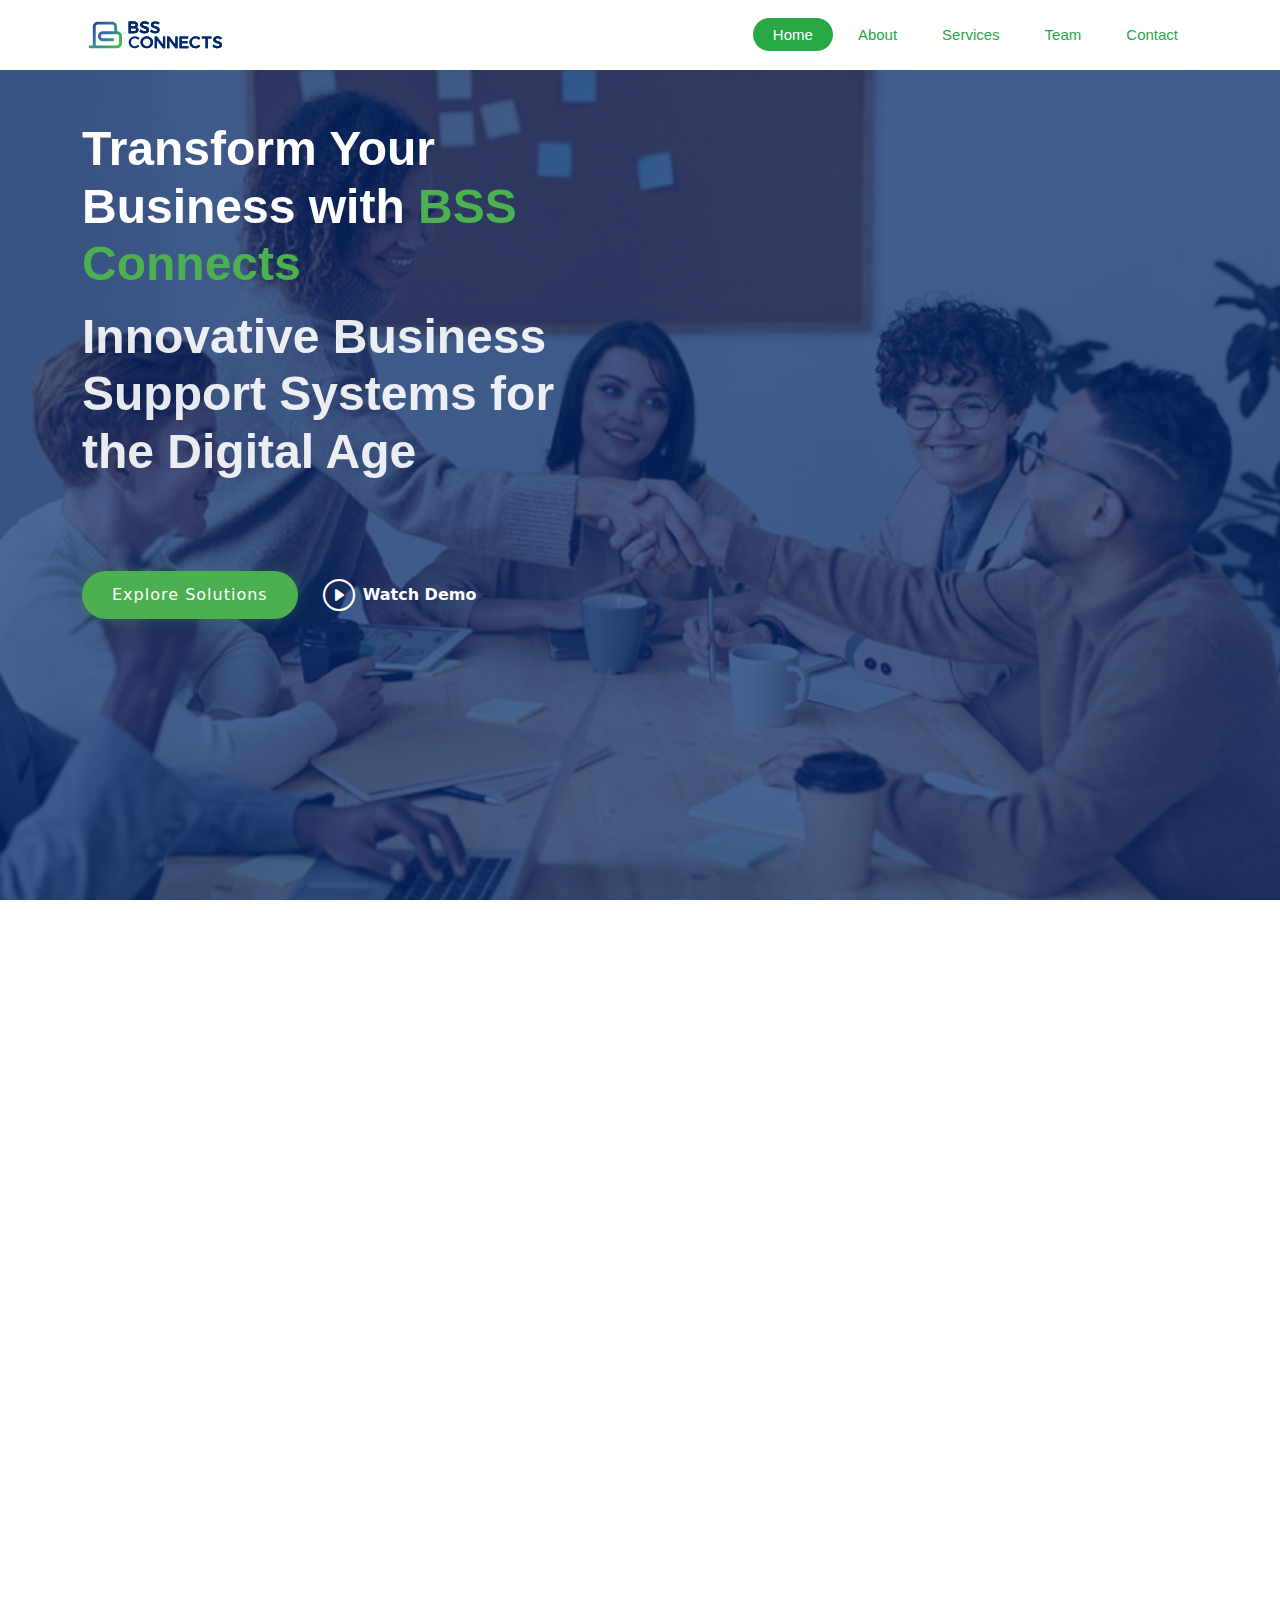
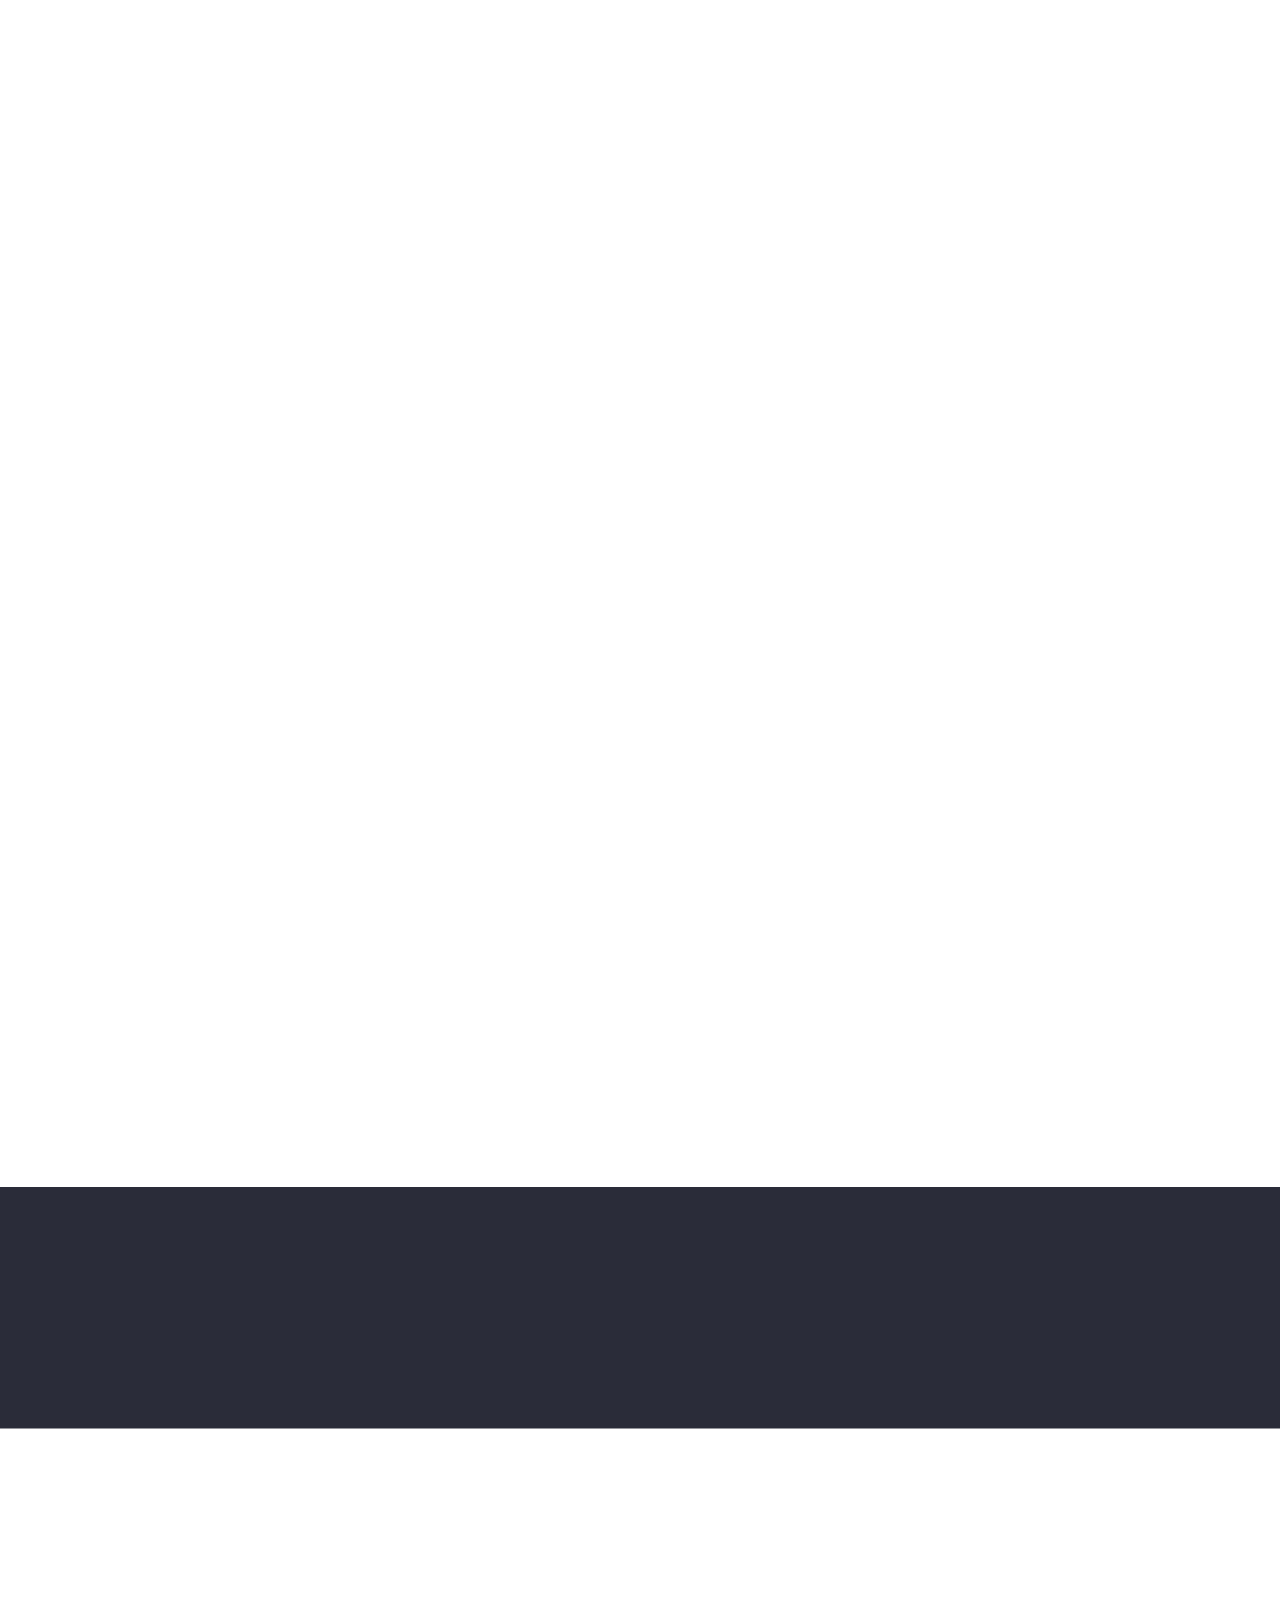
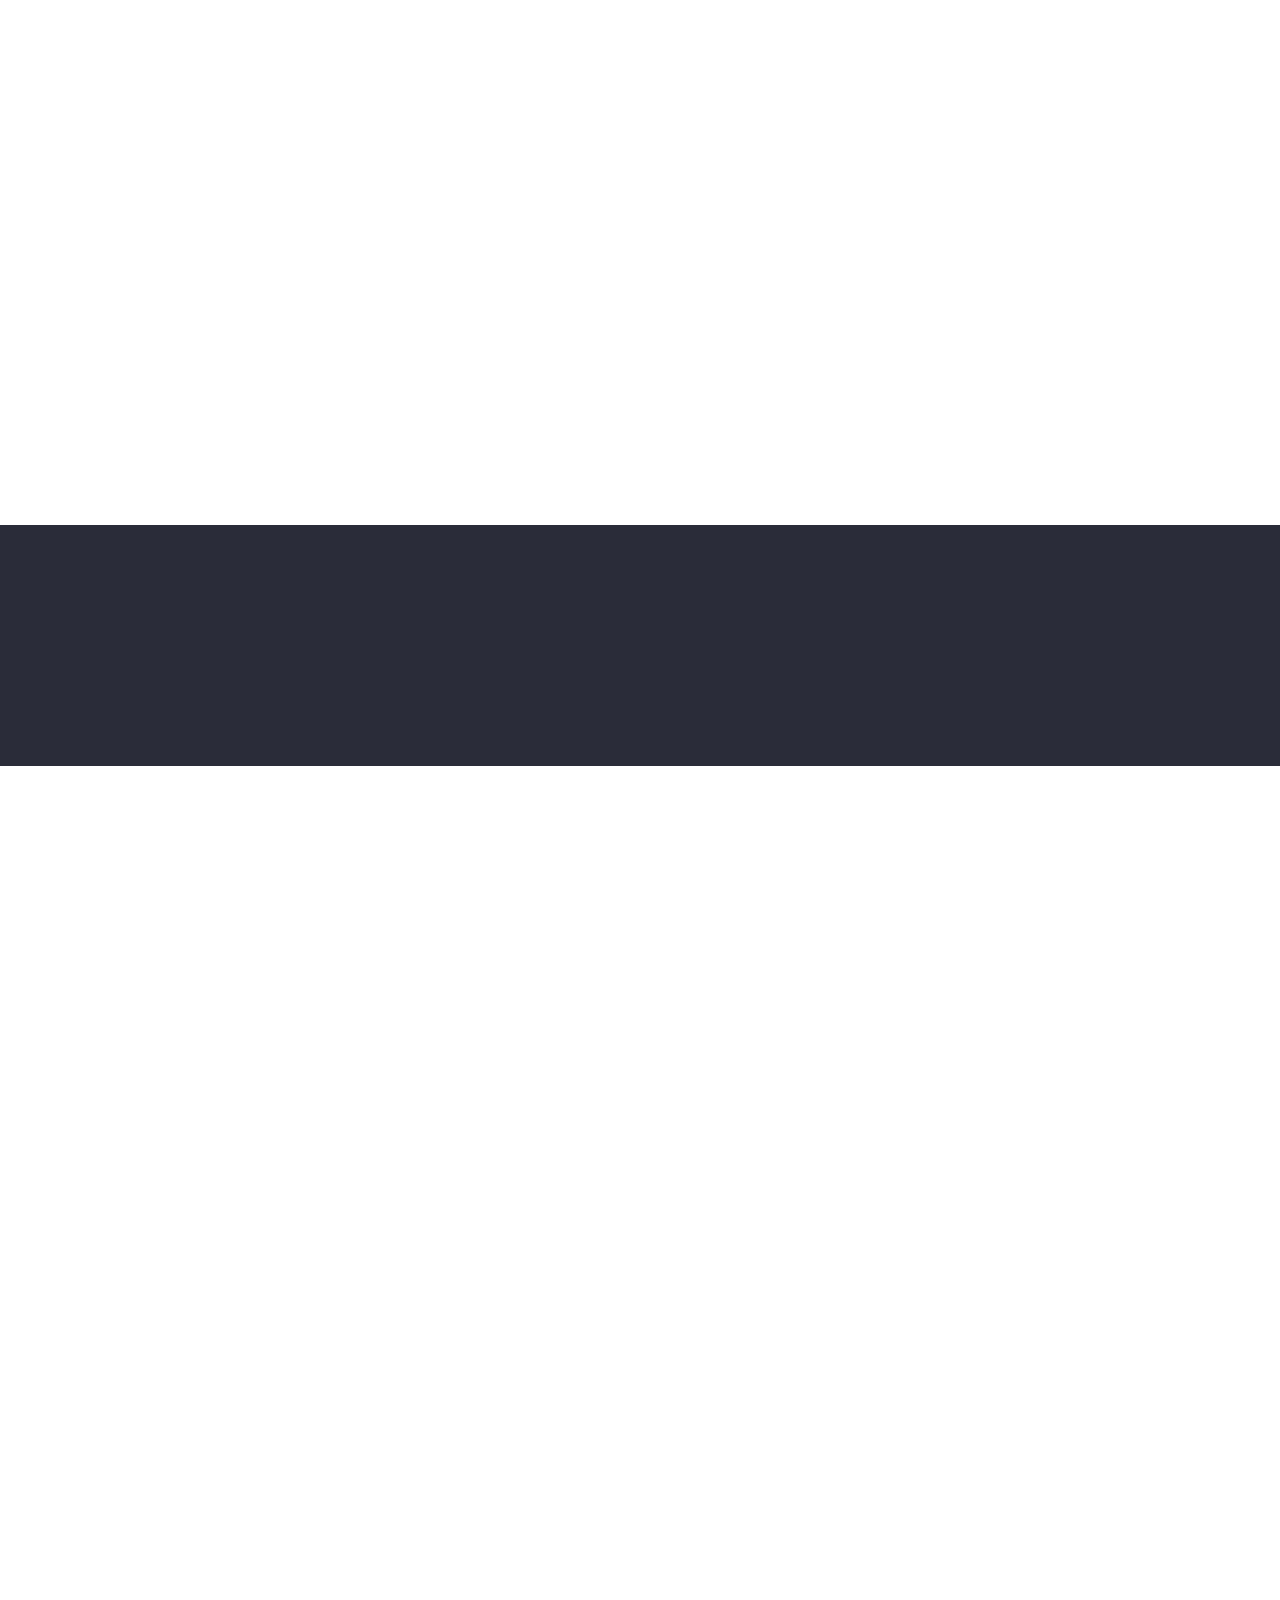
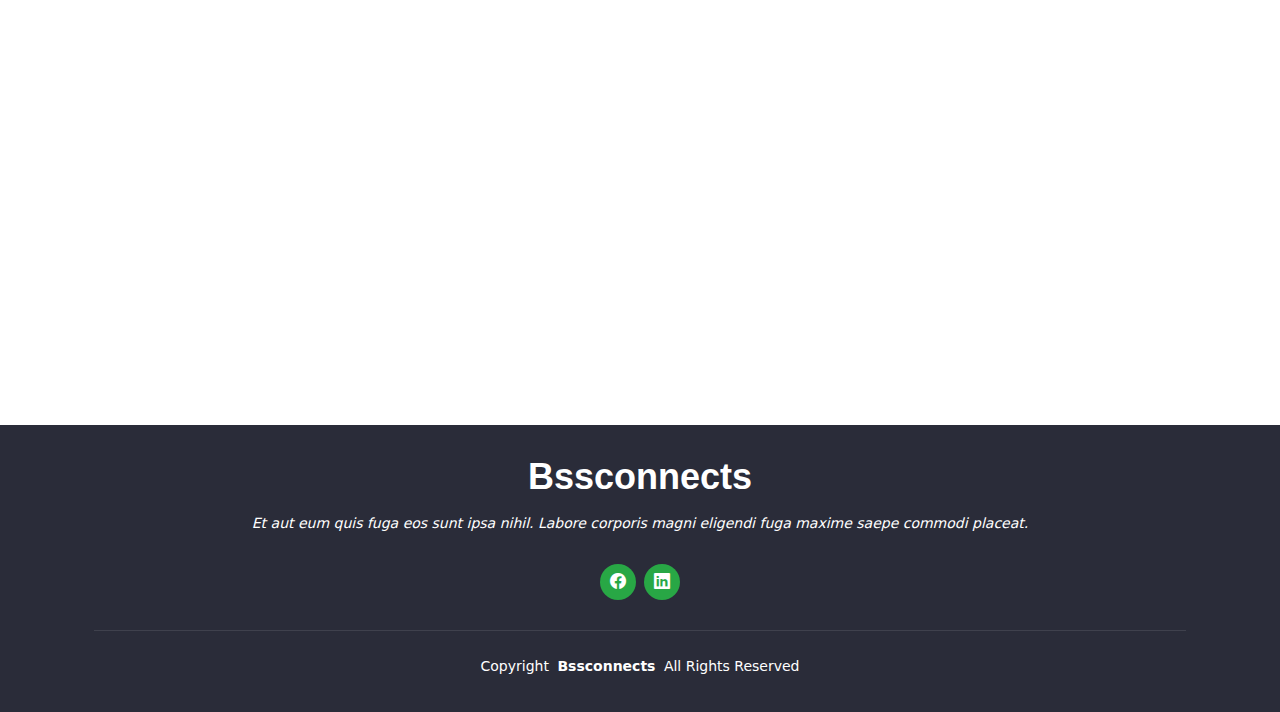
==== commit fdd3e376: "added the services section" ====
--- a/index.html
+++ b/index.html
@@ -60,8 +60,8 @@
           <g>
             <g>
               <path class="st0" d="M144.35,19.41c1.91,1.36,2.86,3.22,2.86,5.57,0,1.68-.48,3.13-1.44,4.33-.96,1.2-2.28,2.01-3.97,2.41,2.07.38,3.69,1.25,4.86,2.61,1.17,1.36,1.75,3.06,1.75,5.09,0,2.61-1.03,4.66-3.08,6.16-2.05,1.49-4.86,2.24-8.4,2.24h-14.19v-30.46h13.79c3.31,0,5.92.68,7.83,2.04ZM139.82,28.81c.87-.67,1.31-1.59,1.31-2.78s-.44-2.06-1.31-2.7c-.87-.64-2.08-.94-3.61-.91h-7.54v7.4h7.54c1.54,0,2.74-.33,3.61-1ZM140.64,41.73c1.06-.72,1.6-1.74,1.6-3.05s-.53-2.23-1.6-2.94c-1.06-.71-2.54-1.05-4.43-1.02h-7.54v8.05h7.54c1.89.03,3.37-.32,4.43-1.04Z"/>
-              <path class="st0" d="M168.78,22.98c-1.67-.52-3.14-.78-4.41-.78-1.42,0-2.54.26-3.37.78-.83.52-1.24,1.25-1.24,2.18,0,.84.29,1.54.86,2.11.58.57,1.3,1.03,2.17,1.39.87.36,2.06.76,3.57,1.2,2.1.61,3.82,1.22,5.17,1.83,1.34.61,2.49,1.51,3.44,2.7.95,1.19,1.42,2.76,1.42,4.7s-.51,3.47-1.53,4.85c-1.02,1.38-2.42,2.43-4.21,3.15-1.79.73-3.84,1.09-6.14,1.09-2.42,0-4.79-.44-7.09-1.33-2.31-.88-4.32-2.07-6.03-3.55l2.48-4.96c1.57,1.42,3.33,2.54,5.28,3.35,1.95.81,3.77,1.22,5.45,1.22s2.96-.31,3.9-.94c.95-.62,1.42-1.47,1.42-2.55,0-.87-.29-1.59-.86-2.15-.58-.57-1.31-1.02-2.2-1.37-.89-.35-2.1-.74-3.64-1.17-2.1-.61-3.81-1.2-5.14-1.78-1.33-.58-2.47-1.46-3.41-2.63-.95-1.17-1.42-2.72-1.42-4.63,0-1.77.48-3.31,1.44-4.63.96-1.32,2.32-2.34,4.08-3.07,1.76-.72,3.79-1.09,6.1-1.09,2.01,0,4,.29,5.96.87,1.97.58,3.72,1.36,5.26,2.35l-2.39,5.09c-1.6-.96-3.23-1.7-4.9-2.22Z"/>
-              <path class="st0" d="M196.63,22.98c-1.67-.52-3.14-.78-4.41-.78-1.42,0-2.54.26-3.37.78-.83.52-1.24,1.25-1.24,2.18,0,.84.29,1.55.86,2.12s1.3,1.03,2.17,1.4c.87.36,2.06.76,3.57,1.2,2.1.61,3.82,1.22,5.17,1.83,1.34.61,2.49,1.51,3.44,2.71.95,1.19,1.42,2.77,1.42,4.72s-.51,3.49-1.53,4.87c-1.02,1.38-2.42,2.44-4.21,3.17-1.79.73-3.84,1.09-6.14,1.09-2.42,0-4.79-.44-7.09-1.33-2.31-.89-4.32-2.07-6.03-3.55l2.48-4.98c1.57,1.43,3.33,2.55,5.28,3.36,1.95.82,3.77,1.22,5.45,1.22s2.96-.31,3.9-.94c.95-.63,1.42-1.48,1.42-2.55,0-.87-.29-1.59-.86-2.16s-1.31-1.03-2.2-1.37-.89-.35-2.1-.74-3.64-1.17-2.1-.61-3.81-1.21-5.14-1.79-1.33-.58-2.47-1.46-3.41-2.64-.95-1.18-1.42-2.73-1.42-4.65,0-1.78.48-3.33,1.44-4.65.96-1.32,2.32-2.35,4.08-3.08,1.76-.73,3.79-1.09,6.1-1.09,2.01,0,4,.29,5.96.87,1.97.58,3.72,1.37,5.26,2.36l-2.39,5.11c-1.6-.96-3.23-1.7-4.9-2.23Z"/>
+              <path class="st0" d="M168.78,22.98c-1.67-.52-3.14-.78-4.41-.78-1.42,0-2.54.26-3.37.78-.83.52-1.24,1.25-1.24,2.18,0,.84.29,1.55.86,2.12s1.3,1.03,2.17,1.4c.87.36,2.06.76,3.57,1.2,2.1.61,3.82,1.22,5.17,1.83,1.34.61,2.49,1.51,3.44,2.7.95,1.19,1.42,2.77,1.42,4.72s-.51,3.49-1.53,4.87c-1.02,1.38-2.42,2.44-4.21,3.17-1.79.73-3.84,1.09-6.14,1.09-2.42,0-4.79-.44-7.1-1.33-2.31-.88-4.32-2.07-6.03-3.55l2.48-4.96c1.57,1.42,3.33,2.54,5.28,3.35,1.95.81,3.77,1.22,5.45,1.22s2.96-.31,3.9-.94c.95-.62,1.42-1.47,1.42-2.55,0-.87-.29-1.59-.86-2.15-.58-.57-1.31-1.02-2.2-1.37-.89-.35-2.1-.74-3.64-1.17-2.1-.61-3.81-1.2-5.14-1.78-1.33-.58-2.47-1.46-3.41-2.63-.95-1.17-1.42-2.72-1.42-4.63,0-1.77.48-3.31,1.44-4.63.96-1.32,2.32-2.34,4.08-3.07,1.76-.72,3.79-1.09,6.1-1.09,2.01,0,4,.29,5.96.87,1.97.58,3.72,1.36,5.25,2.35l-2.39,5.09c-1.6-.96-3.23-1.7-4.9-2.22Z"/>
+              <path class="st0" d="M196.63,22.98c-1.67-.52-3.14-.78-4.41-.78-1.42,0-2.54.26-3.37.78-.83.52-1.24,1.25-1.24,2.18,0,.84.29,1.54.86,2.11.58.57,1.3,1.03,2.17,1.39.87.36,2.06.76,3.57,1.2,2.1.61,3.82,1.22,5.17,1.83,1.34.61,2.49,1.51,3.44,2.7.95,1.19,1.42,2.76,1.42,4.7s-.51,3.47-1.53,4.85c-1.02,1.38-2.42,2.43-4.21,3.15-1.79.73-3.84,1.09-6.14,1.09-2.42,0-4.79-.44-7.09-1.33-2.31-.88-4.32-2.07-6.03-3.55l2.48-4.96c1.57,1.42,3.33,2.54,5.28,3.35,1.95.81,3.77,1.22,5.45,1.22s2.96-.31,3.9-.94c.95-.62,1.42-1.47,1.42-2.55,0-.87-.29-1.59-.86-2.15s-1.31-1.02-2.2-1.37c-.89-.35-2.1-.74-3.64-1.17-2.1-.61-3.81-1.2-5.14-1.78-1.33-.58-2.47-1.46-3.41-2.63-.95-1.17-1.42-2.72-1.42-4.63,0-1.77.48-3.31,1.44-4.63.96-1.32,2.32-2.34,4.08-3.07,1.76-.72,3.79-1.09,6.1-1.09,2.01,0,4,.29,5.96.87,1.97.58,3.72,1.36,5.26,2.35l-2.39,5.09c-1.6-.96-3.23-1.7-4.9-2.22Z"/>
             </g>
           <path class="st0" d="M178.73,58.24c2.53,1.37,4.52,3.25,5.96,5.63,1.45,2.39,2.17,5.04,2.17,7.95s-.72,5.57-2.17,7.97c-1.45,2.4-3.44,4.3-5.96,5.7-2.53,1.4-5.33,2.1-8.4,2.1s-5.88-.7-8.4-2.1c-2.53-1.4-4.52-3.3-5.96-5.7-1.45-2.4-2.17-5.06-2.17-7.97s.72-5.56,2.17-7.95c1.45-2.39,3.44-4.26,5.96-5.63,2.53-1.37,5.33-2.05,8.4-2.05s5.88.68,8.4,2.05ZM165.13,62.8c-1.63.92-2.91,2.17-3.86,3.76-.95,1.59-1.42,3.34-1.42,5.26s.48,3.68,1.44,5.28c.96,1.6,2.25,2.87,3.86,3.8,1.61.93,3.36,1.4,5.25,1.4s3.59-.47,5.19-1.4c1.6-.93,2.86-2.2,3.79-3.8.93-1.6,1.4-3.36,1.4-5.28s-.47-3.68-1.4-5.26c-.93-1.59-2.2-2.84-3.79-3.76-1.6-.92-3.33-1.38-5.19-1.38s-3.65.46-5.28,1.38Z"/>
           <path class="st0" d="M212.92,56.58h5.77v30.57h-5.63l-15.96-21.05v21.05h-5.81v-30.57h5.63l16.01,21.09v-21.09Z"/>
@@ -69,13 +69,12 @@
           <path class="st0" d="M256.48,56.58h22.75v5.11h-16.81v7.56h15.08v5.11h-15.08v7.69h17.34v5.11h-23.28v-30.57Z"/>
           <path class="st0" d="M303.58,62.48c-1.49-.7-3.01-1.05-4.54-1.05-1.92,0-3.68.45-5.28,1.35-1.6.9-2.85,2.15-3.77,3.73-.92,1.59-1.38,3.33-1.38,5.22s.46,3.63,1.38,5.22c.92,1.59,2.17,2.84,3.77,3.76,1.6.92,3.36,1.38,5.28,1.38,1.48,0,2.96-.32,4.46-.96,1.49-.64,2.82-1.53,3.97-2.66l3.5,3.84c-1.63,1.63-3.52,2.92-5.68,3.86-2.16.95-4.35,1.42-6.56,1.42-2.99,0-5.72-.7-8.2-2.1-2.48-1.4-4.43-3.3-5.85-5.7-1.42-2.4-2.13-5.06-2.13-7.97s.72-5.56,2.17-7.95c1.45-2.39,3.42-4.26,5.92-5.63,2.5-1.37,5.27-2.05,8.31-2.05,2.22,0,4.39.44,6.52,1.31,2.13.87,3.95,2.08,5.45,3.62l-3.46,4.28c-1.09-1.25-2.39-2.23-3.88-2.93Z"/>
           <path class="st0" d="M315.15,56.58h25.32v5.2h-9.67v25.37h-5.99v-25.37h-9.67v-5.2Z"/>
-          <path class="st0" d="M360.58,62.21c-1.67-.52-3.14-.79-4.41-.79-1.42,0-2.54.26-3.37.79-.83.52-1.24,1.25-1.24,2.18,0,.84.29,1.55.86,2.12s1.3,1.03,2.17,1.4c.87.36,2.06.76,3.57,1.2,2.1.61,3.82,1.22,5.17,1.83,1.34.61,2.49,1.51,3.44,2.71.95,1.19,1.42,2.77,1.42,4.72s-.51,3.49-1.53,4.87c-1.02,1.38-2.42,2.44-4.21,3.17-1.79.73-3.84,1.09-6.14,1.09-2.42,0-4.79-.44-7.09-1.33-2.31-.89-4.32-2.07-6.03-3.56l2.48-4.98c1.57,1.43,3.33,2.55,5.28,3.36,1.95.82,3.77,1.22,5.45,1.22s2.96-.31,3.9-.94c.95-.63,1.42-1.48,1.42-2.55,0-.87-.29-1.59-.86-2.16s-1.31-1.03-2.2-1.37-.89-.35-2.1-.74-3.64-1.18-2.1-.61-3.81-1.21-5.14-1.79-1.33-.58-2.47-1.46-3.41-2.64-.95-1.18-1.42-2.73-1.42-4.65,0-1.78.48-3.33,1.44-4.65.96-1.32,2.32-2.35,4.08-3.08,1.76-.73,3.79-1.09,6.1-1.09,2.01,0,4,.29,5.96.87,1.97.58,3.72,1.37,5.26,2.36l-2.39,5.11c-1.6-.96-3.23-1.7-4.9-2.23Z"/>
+          <path class="st0" d="M360.58,62.21c-1.67-.52-3.14-.79-4.41-.79-1.42,0-2.54.26-3.37.79-.83.52-1.24,1.25-1.24,2.18,0,.84.29,1.55.86,2.12s1.3,1.03,2.17,1.4c.87.36,2.06.76,3.57,1.2,2.1.61,3.82,1.22,5.17,1.83,1.34.61,2.49,1.51,3.44,2.71.95,1.19,1.42,2.77,1.42,4.72s-.51,3.49-1.53,4.87c-1.02,1.38-2.42,2.44-4.21,3.17-1.79.73-3.84,1.09-6.14,1.09-2.42,0-4.79-.44-7.09-1.33-2.31-.89-4.32-2.07-6.03-3.56l2.48-4.98c1.57,1.43,3.33,2.55,5.28,3.36,1.95.82,3.77,1.22,5.45,1.22s2.96-.31,3.9-.94c.95-.63,1.42-1.48,1.42-2.55,0-.87-.29-1.59-.86-2.16s-1.31-1.03-2.2-1.38c-.89-.35-2.1-.74-3.64-1.18-2.1-.61-3.81-1.21-5.14-1.79-1.33-.58-2.47-1.46-3.41-2.64-.95-1.18-1.42-2.73-1.42-4.65,0-1.78.48-3.33,1.44-4.65.96-1.32,2.32-2.35,4.08-3.08,1.76-.73,3.79-1.09,6.1-1.09,2.01,0,4,.29,5.96.87,1.97.58,3.72,1.37,5.26,2.36l-2.39,5.11c-1.6-.96-3.23-1.7-4.9-2.23Z"/>
         </g>
         <g xmlns="http://www.w3.org/2000/svg">
     <g>
       <path class="st0" d="M144.35,19.41c1.91,1.36,2.86,3.22,2.86,5.57,0,1.68-.48,3.13-1.44,4.33-.96,1.2-2.28,2.01-3.97,2.41,2.07.38,3.69,1.25,4.86,2.61,1.17,1.36,1.75,3.06,1.75,5.09,0,2.61-1.03,4.66-3.08,6.16-2.05,1.49-4.86,2.24-8.4,2.24h-14.19v-30.46h13.79c3.31,0,5.92.68,7.83,2.04ZM139.82,28.81c.87-.67,1.31-1.59,1.31-2.78s-.44-2.06-1.31-2.7c-.87-.64-2.08-.94-3.61-.91h-7.54v7.4h7.54c1.54,0,2.74-.33,3.61-1ZM140.64,41.73c1.06-.72,1.6-1.74,1.6-3.05s-.53-2.23-1.6-2.94c-1.06-.71-2.54-1.05-4.43-1.02h-7.54v8.05h7.54c1.89.03,3.37-.32,4.43-1.04Z"/>
       <path class="st0" d="M168.78,22.98c-1.67-.52-3.14-.78-4.41-.78-1.42,0-2.54.26-3.37.78-.83.52-1.24,1.25-1.24,2.18,0,.84.29,1.54.86,2.11.58.57,1.3,1.03,2.17,1.39.87.36,2.06.76,3.57,1.2,2.1.61,3.82,1.22,5.17,1.83,1.34.61,2.49,1.51,3.44,2.7.95,1.19,1.42,2.76,1.42,4.7s-.51,3.47-1.53,4.85c-1.02,1.38-2.42,2.43-4.21,3.15-1.79.73-3.84,1.09-6.14,1.09-2.42,0-4.79-.44-7.1-1.33-2.31-.88-4.32-2.07-6.03-3.55l2.48-4.96c1.57,1.42,3.33,2.54,5.28,3.35,1.95.81,3.77,1.22,5.45,1.22s2.96-.31,3.9-.94c.95-.62,1.42-1.47,1.42-2.55,0-.87-.29-1.59-.86-2.15-.58-.57-1.31-1.02-2.2-1.37-.89-.35-2.1-.74-3.64-1.17-2.1-.61-3.81-1.2-5.14-1.78-1.33-.58-2.47-1.46-3.41-2.63-.95-1.17-1.42-2.72-1.42-4.63,0-1.77.48-3.31,1.44-4.63.96-1.32,2.32-2.34,4.08-3.07,1.76-.72,3.79-1.09,6.1-1.09,2.01,0,4,.29,5.96.87,1.97.58,3.72,1.36,5.25,2.35l-2.39,5.09c-1.6-.96-3.23-1.7-4.9-2.22Z"/>
-      <path class="st0" d="M196.63,22.98c-1.67-.52-3.14-.78-4.41-.78-1.42,0-2.54.26-3.37.78-.83.52-1.24,1.25-1.24,2.18,0,.84.29,1.54.86,2.11.58.57,1.3,1.03,2.17,1.39.87.36,2.06.76,3.57,1.2,2.1.61,3.82,1.22,5.17,1.83,1.34.61,2.49,1.51,3.44,2.7.95,1.19,1.42,2.76,1.42,4.7s-.51,3.47-1.53,4.85c-1.02,1.38-2.42,2.43-4.21,3.15-1.79.73-3.84,1.09-6.14,1.09-2.42,0-4.79-.44-7.09-1.33-2.31-.88-4.32-2.07-6.03-3.55l2.48-4.96c1.57,1.42,3.33,2.54,5.28,3.35,1.95.81,3.77,1.22,5.45,1.22s2.96-.31,3.9-.94c.95-.62,1.42-1.47,1.42-2.55,0-.87-.29-1.59-.86-2.15s-1.31-1.02-2.2-1.37c-.89-.35-2.1-.74-3.64-1.17-2.1-.61-3.81-1.2-5.14-1.78-1.33-.58-2.47-1.46-3.41-2.63-.95-1.17-1.42-2.72-1.42-4.63,0-1.77.48-3.31,1.44-4.63.96-1.32,2.32-2.34,4.08-3.07,1.76-.72,3.79-1.09,6.1-1.09,2.01,0,4,.29,5.96.87,1.97.58,3.72,1.36,5.26,2.35l-2.39,5.09c-1.6-.96-3.23-1.7-4.9-2.22Z"/>
     </g>
     <g xmlns="http://www.w3.org/2000/svg">
       <g>
@@ -210,7 +209,6 @@
 
     </section><!-- /About Section -->
 
-    <!-- Features Section -->
     <section id="features" class="features section">
 
       <div class="container">
@@ -369,26 +367,176 @@
 
     <!-- Services Section -->
     <section id="services" class="services section">
-
-     <!-- /Testimonials Section -->
-
-
-        
-
-         
-        
-
-         
-
-         
-
-
-          
-        </div>
-      </div>
-      </div>
-    </section><!-- /Faq Section -->
-
+      <div class="container" data-aos="fade-up">
+
+        <div class="section-header">
+          <h2>Our Services</h2>
+          <p>Comprehensive IT Solutions for Your Business Success</p>
+        </div>
+
+        <ul class="nav nav-tabs row d-flex" data-aos="fade-up" data-aos-delay="100">
+          <li class="nav-item col">
+            <a class="nav-link active show" data-bs-toggle="tab" data-bs-target="#services-tab-1">
+              <i class="bi bi-gear-wide-connected"></i>
+              <h4 class="d-none d-lg-block">Managed Services</h4>
+            </a>
+          </li>
+          <li class="nav-item col">
+            <a class="nav-link" data-bs-toggle="tab" data-bs-target="#services-tab-2">
+              <i class="bi bi-cloud-check"></i>
+              <h4 class="d-none d-lg-block">IT and Infrastructure Cloud Services</h4>
+            </a>
+          </li>
+          <li class="nav-item col">
+            <a class="nav-link" data-bs-toggle="tab" data-bs-target="#services-tab-3">
+              <i class="bi bi-display"></i>
+              <h4 class="d-none d-lg-block">NOC Services</h4>
+            </a>
+          </li>
+          <li class="nav-item col">
+            <a class="nav-link" data-bs-toggle="tab" data-bs-target="#services-tab-4">
+              <i class="bi bi-building-gear"></i>
+              <h4 class="d-none d-lg-block">Enterprise Architecture Services</h4>
+            </a>
+          </li>
+          <li class="nav-item col">
+            <a class="nav-link" data-bs-toggle="tab" data-bs-target="#services-tab-5">
+              <i class="bi bi-intersect"></i>
+              <h4 class="d-none d-lg-block">Integration Services</h4>
+            </a>
+          </li>
+        </ul>
+
+        <div class="tab-content" data-aos="fade-up" data-aos-delay="200">
+          <!-- Managed Services -->
+          <div class="tab-pane active show" id="services-tab-1">
+            <div class="row">
+              <div class="col-lg-6 order-2 order-lg-1">
+                <h3>Managed Services</h3>
+                <p>
+                  Comprehensive IT management solutions that help organizations optimize their operations and focus on core business objectives:
+                </p>
+                <ul>
+                  <li><i class="bi bi-check-circle-fill"></i> 24/7 System Monitoring and Management</li>
+                  <li><i class="bi bi-check-circle-fill"></i> Proactive Maintenance and Updates</li>
+                  <li><i class="bi bi-check-circle-fill"></i> Security Management and Compliance</li>
+                  <li><i class="bi bi-check-circle-fill"></i> Help Desk and Technical Support</li>
+                </ul>
+              </div>
+              <div class="col-lg-6 order-1 order-lg-2 text-center">
+                <img src="assets/img/features-1.png" alt="" class="img-fluid">
+              </div>
+            </div>
+          </div>
+
+          <!-- IT and Infrastructure -->
+          <div class="tab-pane" id="services-tab-2">
+            <div class="row">
+              <div class="col-lg-6 order-2 order-lg-1">
+                <h3>IT and Infrastructure Cloud Services</h3>
+                <p>
+                  Modern cloud solutions designed to enhance your business agility and scalability:
+                </p>
+                <ul>
+                  <li><i class="bi bi-check-circle-fill"></i> Cloud Migration and Deployment</li>
+                  <li><i class="bi bi-check-circle-fill"></i> Hybrid Cloud Solutions</li>
+                  <li><i class="bi bi-check-circle-fill"></i> Cloud Security and Compliance</li>
+                  <li><i class="bi bi-check-circle-fill"></i> Infrastructure Optimization</li>
+                </ul>
+              </div>
+              <div class="col-lg-6 order-1 order-lg-2 text-center">
+                <img src="assets/img/features-2.png" alt="" class="img-fluid">
+              </div>
+            </div>
+          </div>
+
+          <!-- NOC Services -->
+          <div class="tab-pane" id="services-tab-3">
+            <div class="row">
+              <div class="col-lg-6 order-2 order-lg-1">
+                <h3>NOC Services</h3>
+                <p>
+                  24/7 Network Operations Center services ensuring your infrastructure runs smoothly:
+                </p>
+                <ul>
+                  <li><i class="bi bi-check-circle-fill"></i> Real-time Network Monitoring</li>
+                  <li><i class="bi bi-check-circle-fill"></i> Incident Management and Response</li>
+                  <li><i class="bi bi-check-circle-fill"></i> Performance Analysis and Optimization</li>
+                  <li><i class="bi bi-check-circle-fill"></i> Capacity Planning and Management</li>
+                </ul>
+              </div>
+              <div class="col-lg-6 order-1 order-lg-2 text-center">
+                <img src="assets/img/features-3.png" alt="" class="img-fluid">
+              </div>
+            </div>
+          </div>
+
+          <!-- Enterprise Architecture -->
+          <div class="tab-pane" id="services-tab-4">
+            <div class="row">
+              <div class="col-lg-6 order-2 order-lg-1">
+                <h3>Enterprise Architecture Services</h3>
+                <p>
+                  Strategic architectural solutions aligned with your business objectives:
+                </p>
+                <ul>
+                  <li><i class="bi bi-check-circle-fill"></i> Architecture Assessment and Planning</li>
+                  <li><i class="bi bi-check-circle-fill"></i> Digital Transformation Strategy</li>
+                  <li><i class="bi bi-check-circle-fill"></i> Technology Stack Optimization</li>
+                  <li><i class="bi bi-check-circle-fill"></i> Scalable Architecture Design</li>
+                </ul>
+              </div>
+              <div class="col-lg-6 order-1 order-lg-2 text-center">
+                <img src="assets/img/features-4.png" alt="" class="img-fluid">
+              </div>
+            </div>
+          </div>
+
+          <!-- Integration Services -->
+          <div class="tab-pane" id="services-tab-5">
+            <div class="row">
+              <div class="col-lg-6 order-2 order-lg-1">
+                <h3>Integration Services</h3>
+                <p>
+                  Seamless integration solutions connecting your business systems and processes:
+                </p>
+                <ul>
+                  <li><i class="bi bi-check-circle-fill"></i> API Development and Management</li>
+                  <li><i class="bi bi-check-circle-fill"></i> System Integration and Migration</li>
+                  <li><i class="bi bi-check-circle-fill"></i> Data Integration and ETL</li>
+                  <li><i class="bi bi-check-circle-fill"></i> Legacy System Integration</li>
+                </ul>
+              </div>
+              <div class="col-lg-6 order-1 order-lg-2 text-center">
+                <img src="assets/img/features-5.png" alt="" class="img-fluid">
+              </div>
+            </div>
+          </div>
+
+        </div>
+      </div>
+    </section><!-- End Services Section -->
+
+    <!-- Call To Action Section -->
+    <section id="call-to-action" class="call-to-action section dark-background">
+
+      <div class="container">
+
+        <div class="row" data-aos="zoom-in" data-aos-delay="100">
+          <div class="col-xl-9 text-center text-xl-start">
+            <h3>Call To Action</h3>
+            <p>contact us for more information</p>
+          </div>
+          <div class="col-xl-3 cta-btn-container text-center">
+            <a class="cta-btn align-middle" href="#contact">Call To Action</a>
+          </div>
+        </div>
+
+      </div>
+
+    </section><!-- /Call To Action Section -->
+
+    <!-- Features Section -->
     <!-- Team Section -->
     <section id="team" class="team section">
 
--- a/assets/css/main.css
+++ b/assets/css/main.css
@@ -1227,50 +1227,104 @@
 /*--------------------------------------------------------------
 # Services Section
 --------------------------------------------------------------*/
-.services .service-item {
-  background-color: var(--surface-color);
-  box-shadow: 0px 5px 30px 0 rgba(0, 0, 0, 0.1);
-  padding: 60px 30px 60px 70px;
-  transition: all ease-in-out 0.3s;
-  border-radius: 18px;
+.services .nav-tabs {
+  border: 0;
+}
+
+.services .nav-link {
+  border: 1px solid #d4d6df;
+  padding: 15px;
+  transition: 0.3s;
+  color: var(--color-default);
+  border-radius: 0;
+  display: flex;
+  align-items: center;
+  justify-content: center;
+  cursor: pointer;
   height: 100%;
-  position: relative;
-  overflow: hidden;
-}
-
-.services .service-item .icon {
-  position: absolute;
-  left: -20px;
-  top: calc(50% - 30px);
-}
-
-.services .service-item .icon i {
-  font-size: 64px;
-  line-height: 1;
-  transition: 0.5s;
-}
-
-.services .service-item h3 {
-  font-weight: 700;
-  margin: 10px 0 15px 0;
-  font-size: 22px;
-  transition: ease-in-out 0.3s;
-}
-
-.services .service-item p {
-  line-height: 24px;
-  font-size: 14px;
-  margin-bottom: 0;
-}
-
-@media (min-width: 1365px) {
-  .services .service-item:hover {
-    transform: translateY(-10px);
-  }
-
-  .services .service-item:hover h3 {
-    color: var(--accent-color);
-  }
+  flex-direction: column;
+}
+
+.services .nav-link i {
+  padding-right: 15px;
+  font-size: 48px;
+}
+
+.services .nav-link h4 {
+  font-size: 18px;
+  font-weight: 600;
+  margin: 0;
+}
+
+.services .nav-link:hover {
+  color: var(--color-primary);
+}
+
+.services .nav-link.active {
+  background: var(--color-primary);
+  color: #fff;
+  border-color: var(--color-primary);
+}
+
+.services .nav-link.active h4 {
+  color: #fff;
+}
+
+.services .nav-link.active {
+  background: var(--accent-color);
+  color: var(--contrast-color);
+  border-color: var(--accent-color);
+}
+
+.services .nav-link:hover {
+  color: var(--accent-color);
+}
+
+@media (max-width: 768px) {
+  .services .nav-link i {
+    padding: 0;
+    line-height: 1;
+    font-size: 36px;
+  }
+}
+
+.services .tab-content {
+  margin-top: 30px;
+}
+
+.services .tab-pane h3 {
+  font-weight: 600;
+  font-size: 26px;
+  margin-bottom: 20px;
+  color: var(--color-secondary);
+}
+
+.services .tab-pane p {
+  color: var(--color-default);
+  font-size: 15px;
+  margin-bottom: 20px;
+}
+
+.services .tab-pane ul {
+  list-style: none;
+  padding: 0;
+}
+
+.services .tab-pane ul li {
+  padding-bottom: 10px;
+}
+
+.services .tab-pane ul i {
+  font-size: 20px;
+  padding-right: 4px;
+  color: var(--color-primary);
+}
+
+.services .tab-pane .img-fluid {
+  max-width: 100%;
+  height: auto;
+  border-radius: 8px;
+  box-shadow: 0 0 30px rgba(0, 0, 0, 0.1);
 }
 
 /*--------------------------------------------------------------
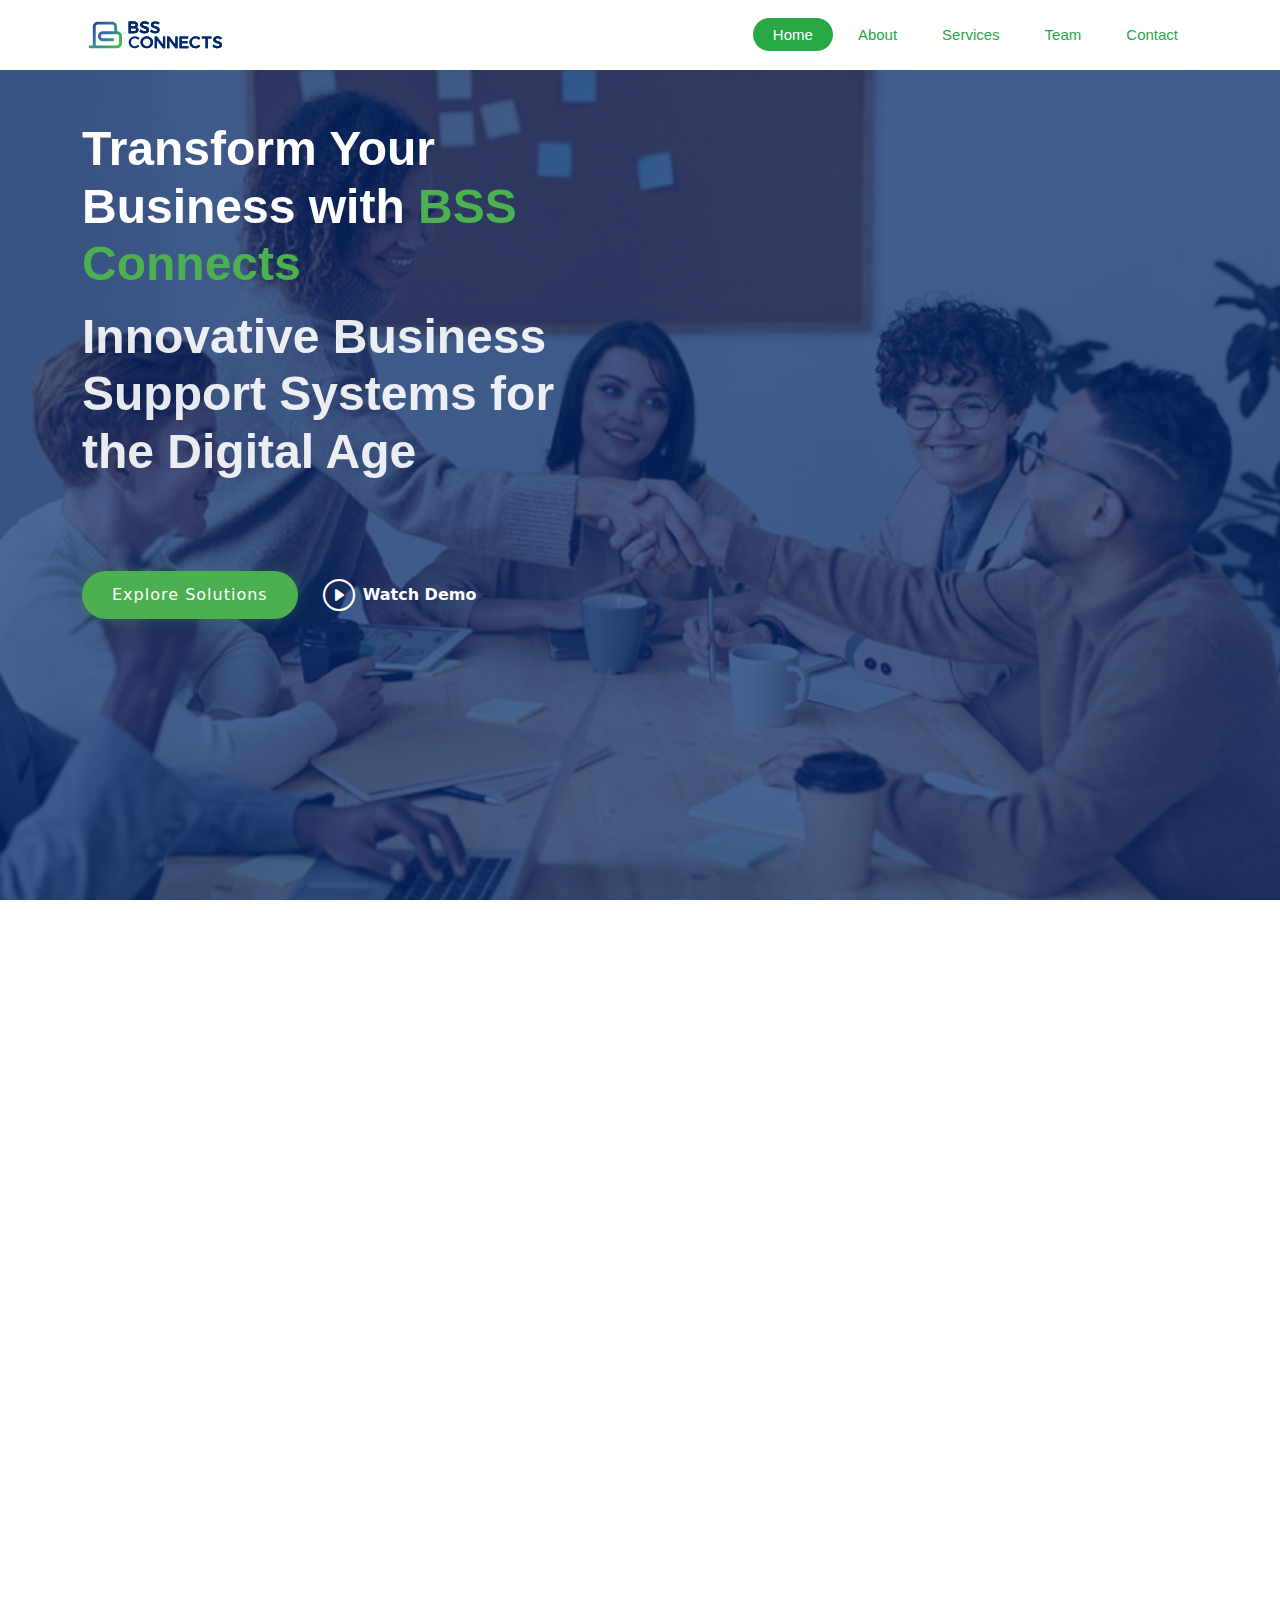
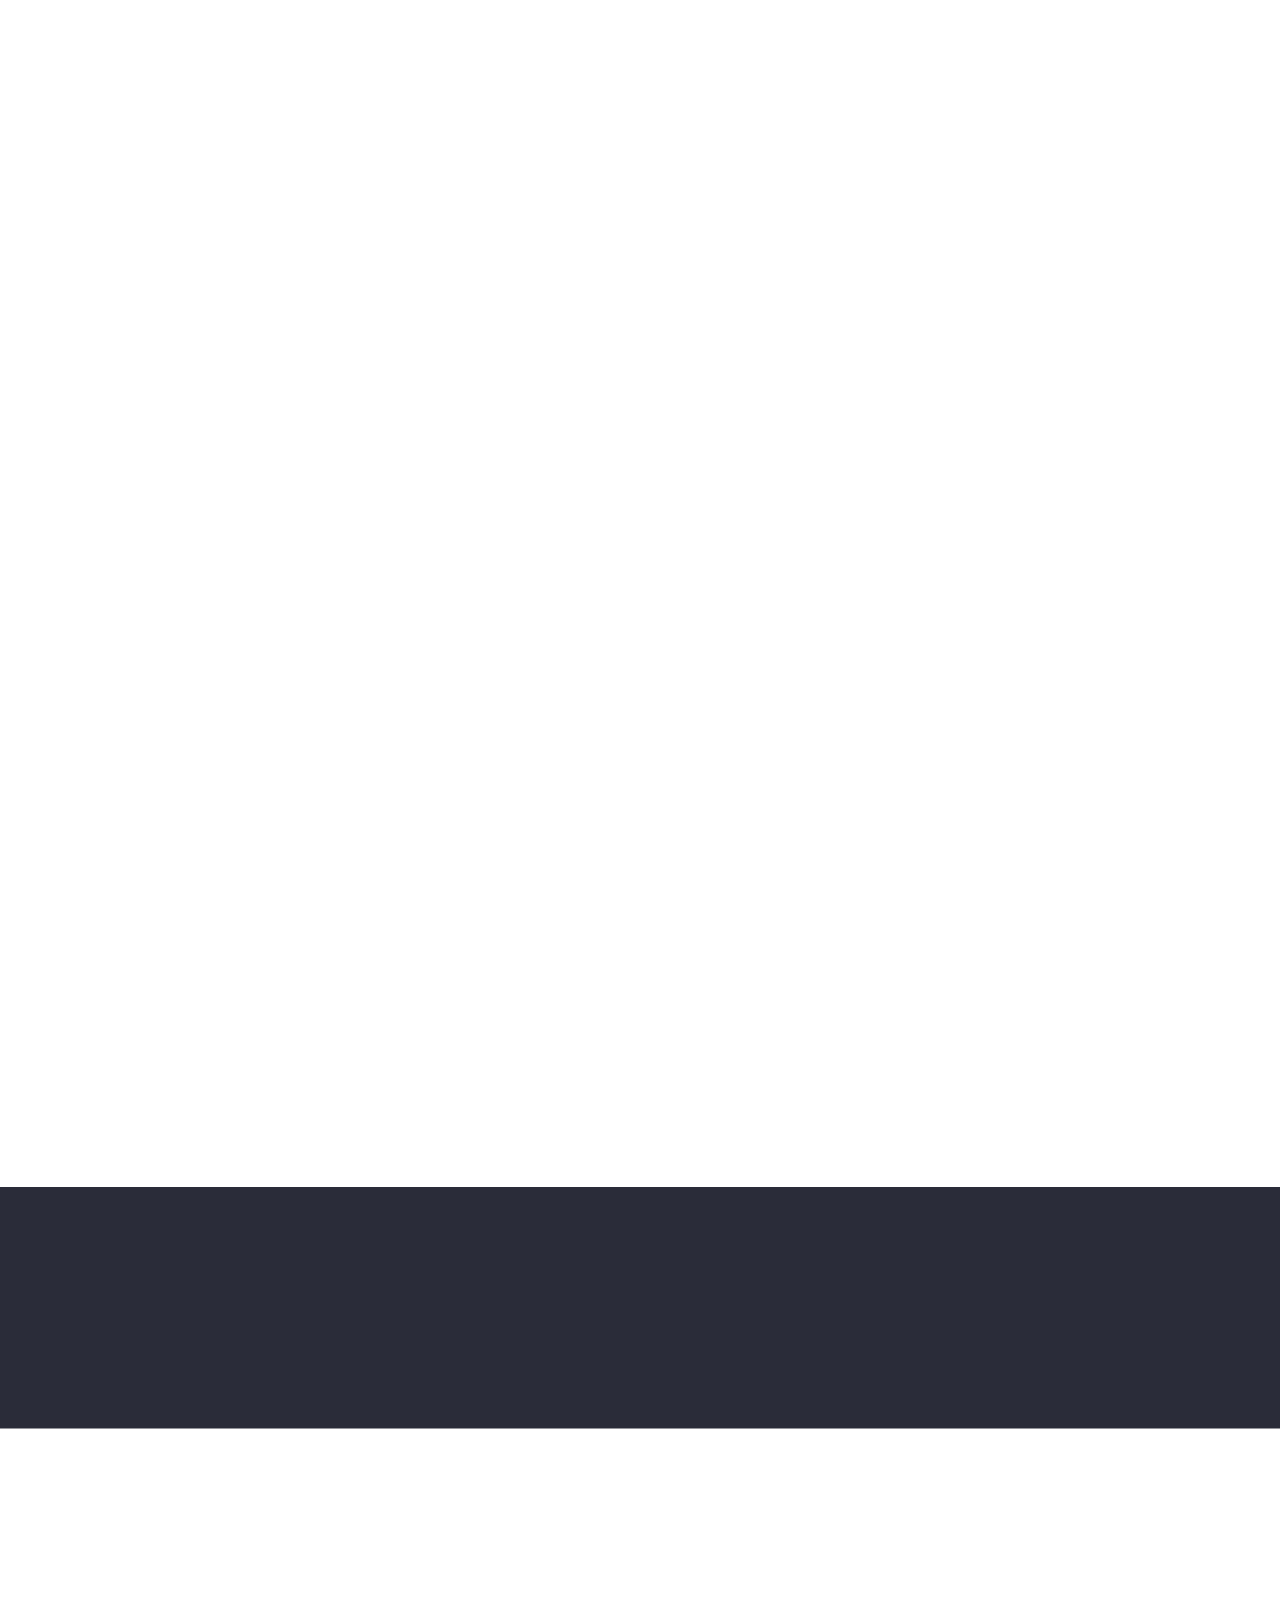
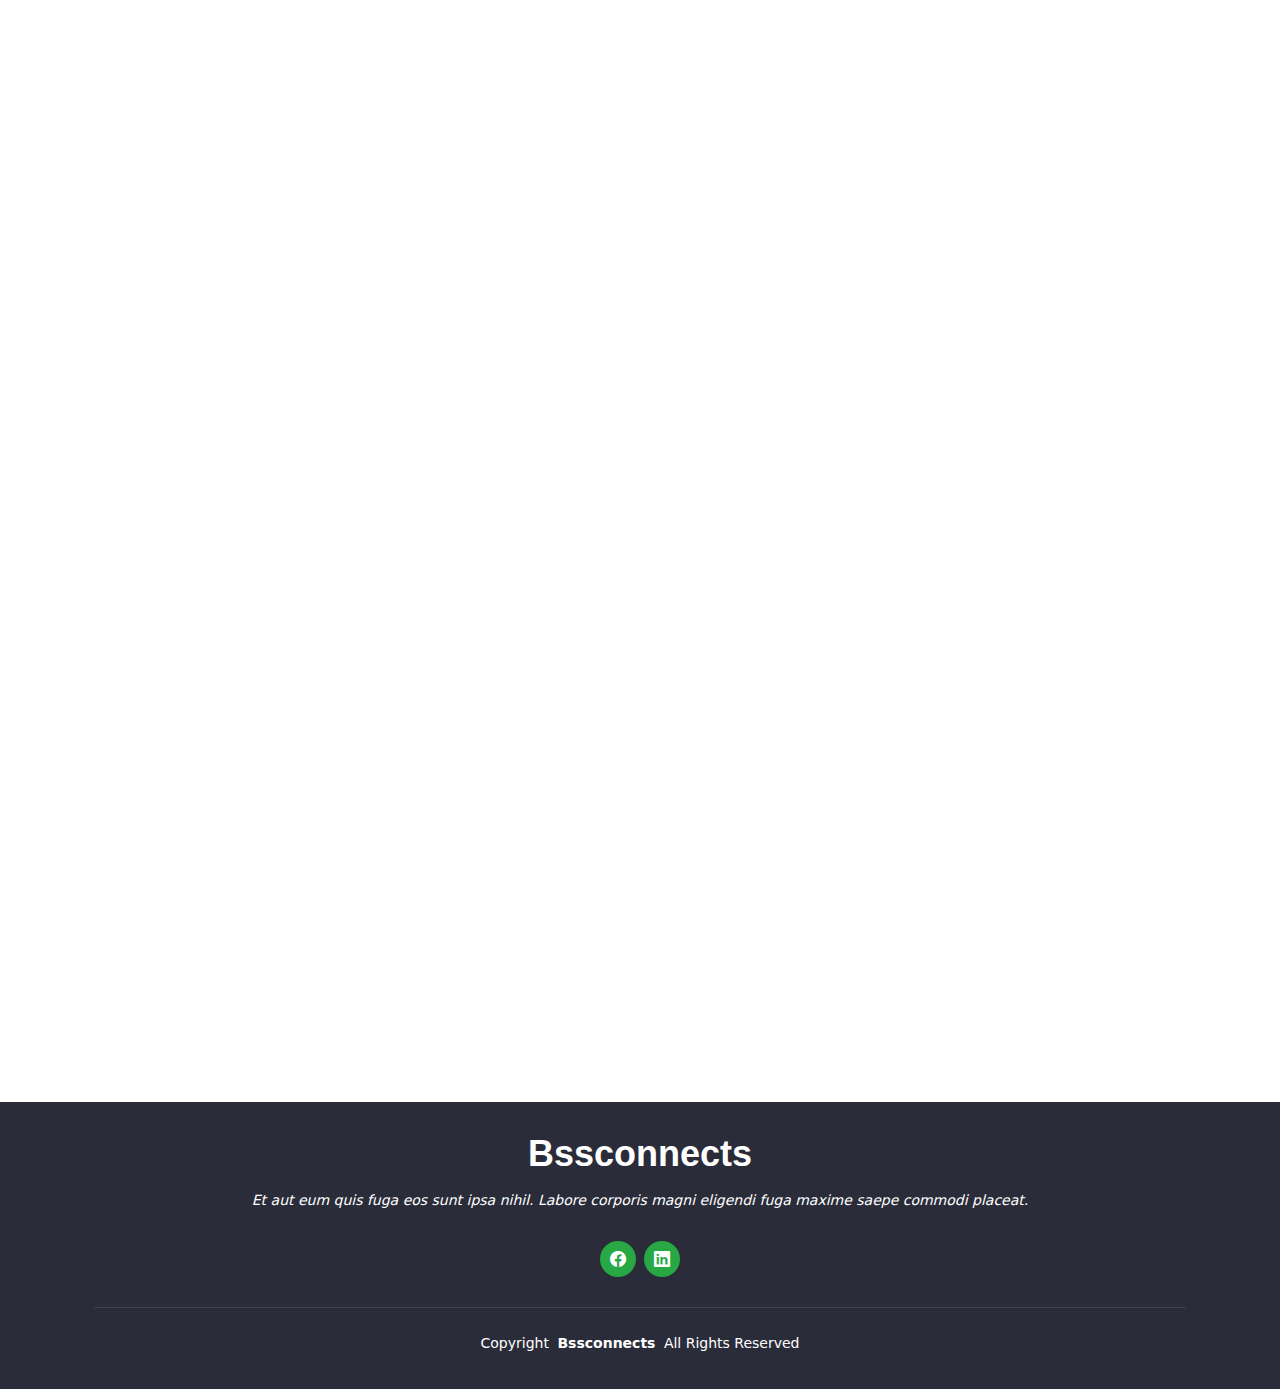
==== commit b0173ba2: "add the services section and removed the team section" ====
--- a/index.html
+++ b/index.html
@@ -517,105 +517,10 @@
       </div>
     </section><!-- End Services Section -->
 
-    <!-- Call To Action Section -->
-    <section id="call-to-action" class="call-to-action section dark-background">
-
-      <div class="container">
-
-        <div class="row" data-aos="zoom-in" data-aos-delay="100">
-          <div class="col-xl-9 text-center text-xl-start">
-            <h3>Call To Action</h3>
-            <p>contact us for more information</p>
-          </div>
-          <div class="col-xl-3 cta-btn-container text-center">
-            <a class="cta-btn align-middle" href="#contact">Call To Action</a>
-          </div>
-        </div>
-
-      </div>
-
-    </section><!-- /Call To Action Section -->
-
-    <!-- Features Section -->
-    <!-- Team Section -->
-    <section id="team" class="team section">
-
-      <!-- Section Title -->
-      <div class="container section-title" data-aos="fade-up">
-        <h2>Team</h2>
-        <p>Our Hardworking Team</p>
-      </div><!-- End Section Title -->
-
-      <div class="container">
-
-        <div class="row gy-4">
-
-          <div class="col-lg-3 col-md-6 d-flex align-items-stretch" data-aos="fade-up" data-aos-delay="100">
-            <div class="team-member">
-              <div class="member-img">
-                <img src="assets/img/team/team-1.jpg" class="img-fluid" alt="">
-                <div class="social">
-                  
-                </div>
-              </div>
-              <div class="member-info">
-                <h4>Kareem hassan</h4>
-                <span>Software Engineer</span>
-              </div>
-            </div>
-          </div><!-- End Team Member -->
-
-          <div class="col-lg-3 col-md-6 d-flex align-items-stretch" data-aos="fade-up" data-aos-delay="200">
-            <div class="team-member">
-              <div class="member-img">
-                <img src="assets/img/team/team-2.jpg" class="img-fluid" alt="">
-                <div class="social">
-             
-                </div>
-              </div>
-              <div class="member-info">
-                <h4>Eithar hamid</h4>
-                <span>Operation Manager</span>
-              </div>
-            </div>
-          </div><!-- End Team Member -->
-
-          <div class="col-lg-3 col-md-6 d-flex align-items-stretch" data-aos="fade-up" data-aos-delay="300">
-            <div class="team-member">
-              <div class="member-img">
-                <img src="assets/img/team/team-3.jpg" class="img-fluid" alt="">
-                <div class="social">
-                
-                </div>
-              </div>
-              <div class="member-info">
-                <h4>Sahar hamid</h4>
-                <span>Operation manager</span>
-              </div>
-            </div>
-          </div><!-- End Team Member -->
-
-          <div class="col-lg-3 col-md-6 d-flex align-items-stretch" data-aos="fade-up" data-aos-delay="400">
-            <div class="team-member">
-              <div class="member-img">
-                <img src="assets/img/team/team-4.jpg" class="img-fluid" alt="">
-                <div class="social">
-                 
-                </div>
-              </div>
-              <div class="member-info">
-                <h4>Muna shouna</h4>
-                <span>Business development manager</span>
-              </div>
-            </div>
-          </div><!-- End Team Member -->
-
-        </div>
-
-      </div>
-
-    </section><!-- /Team Section -->
-
+   
+
+   
+ 
    
 
     <!-- Contact Section -->
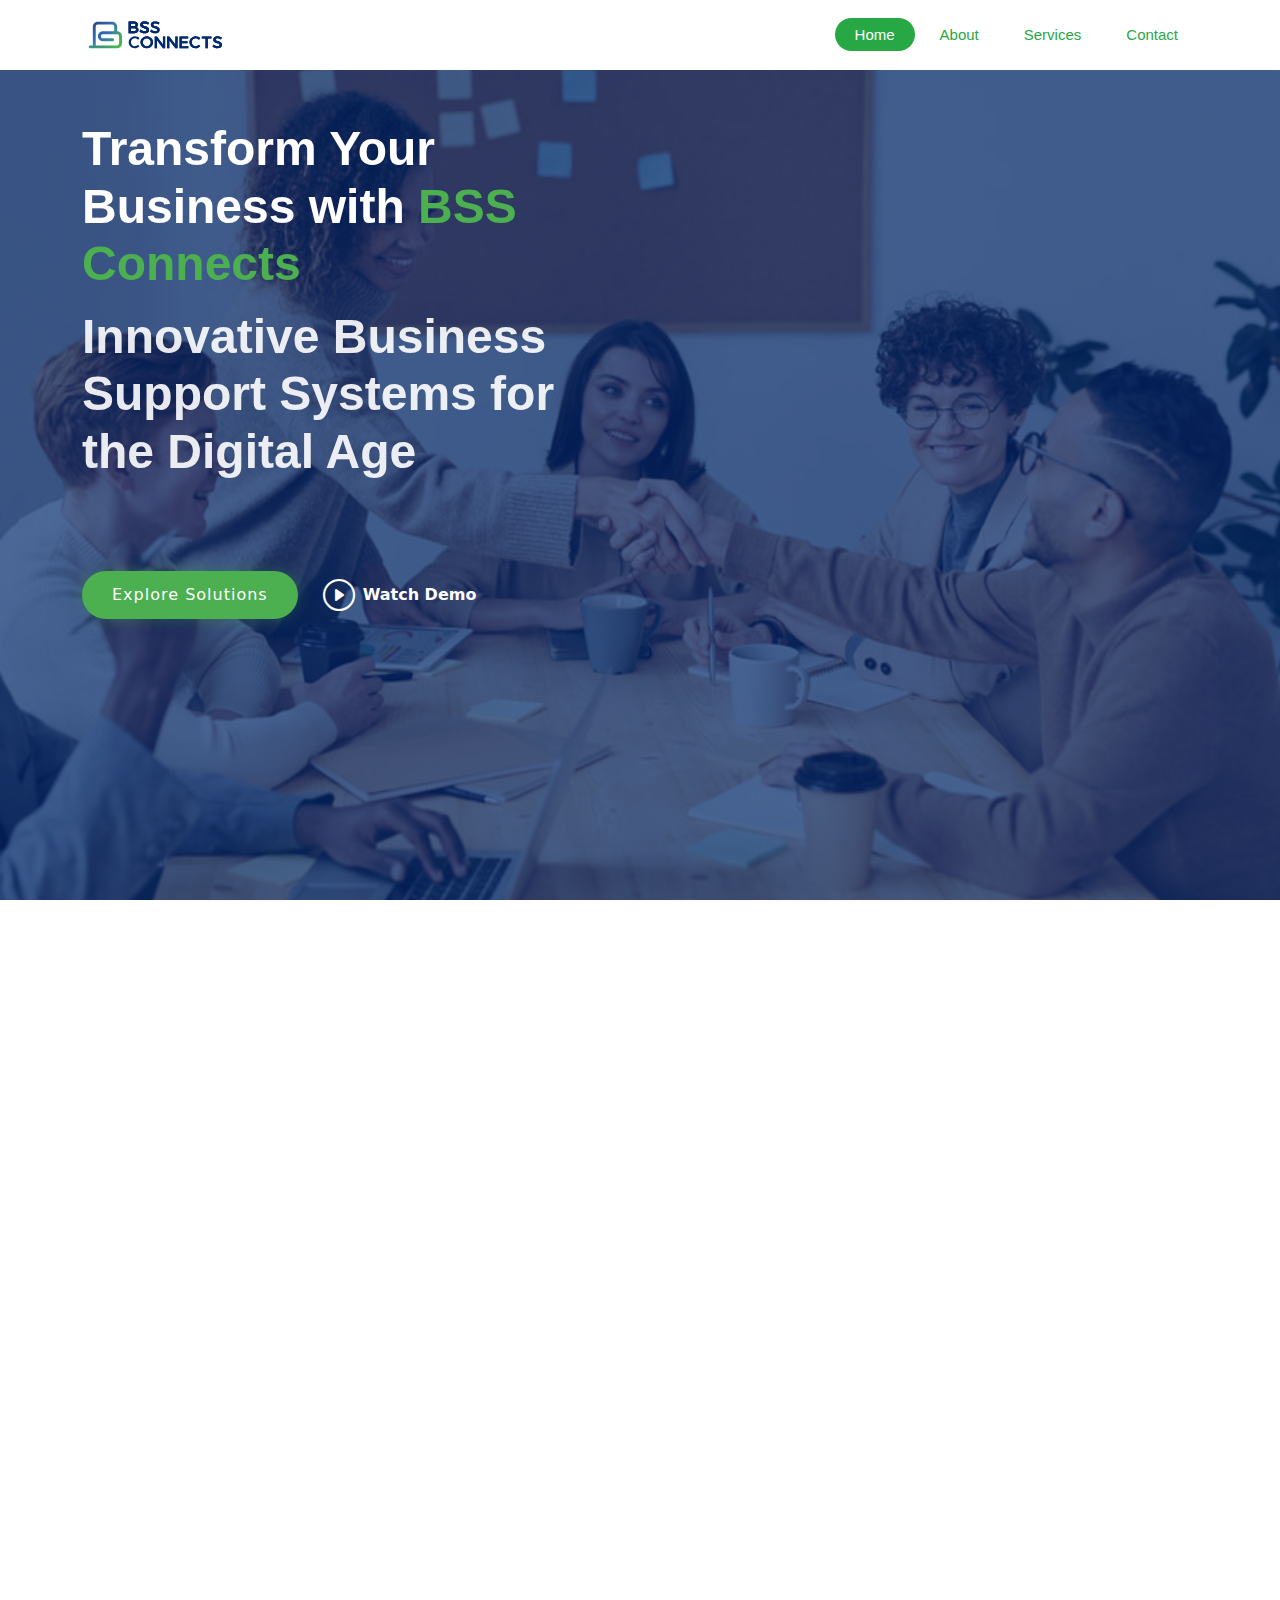
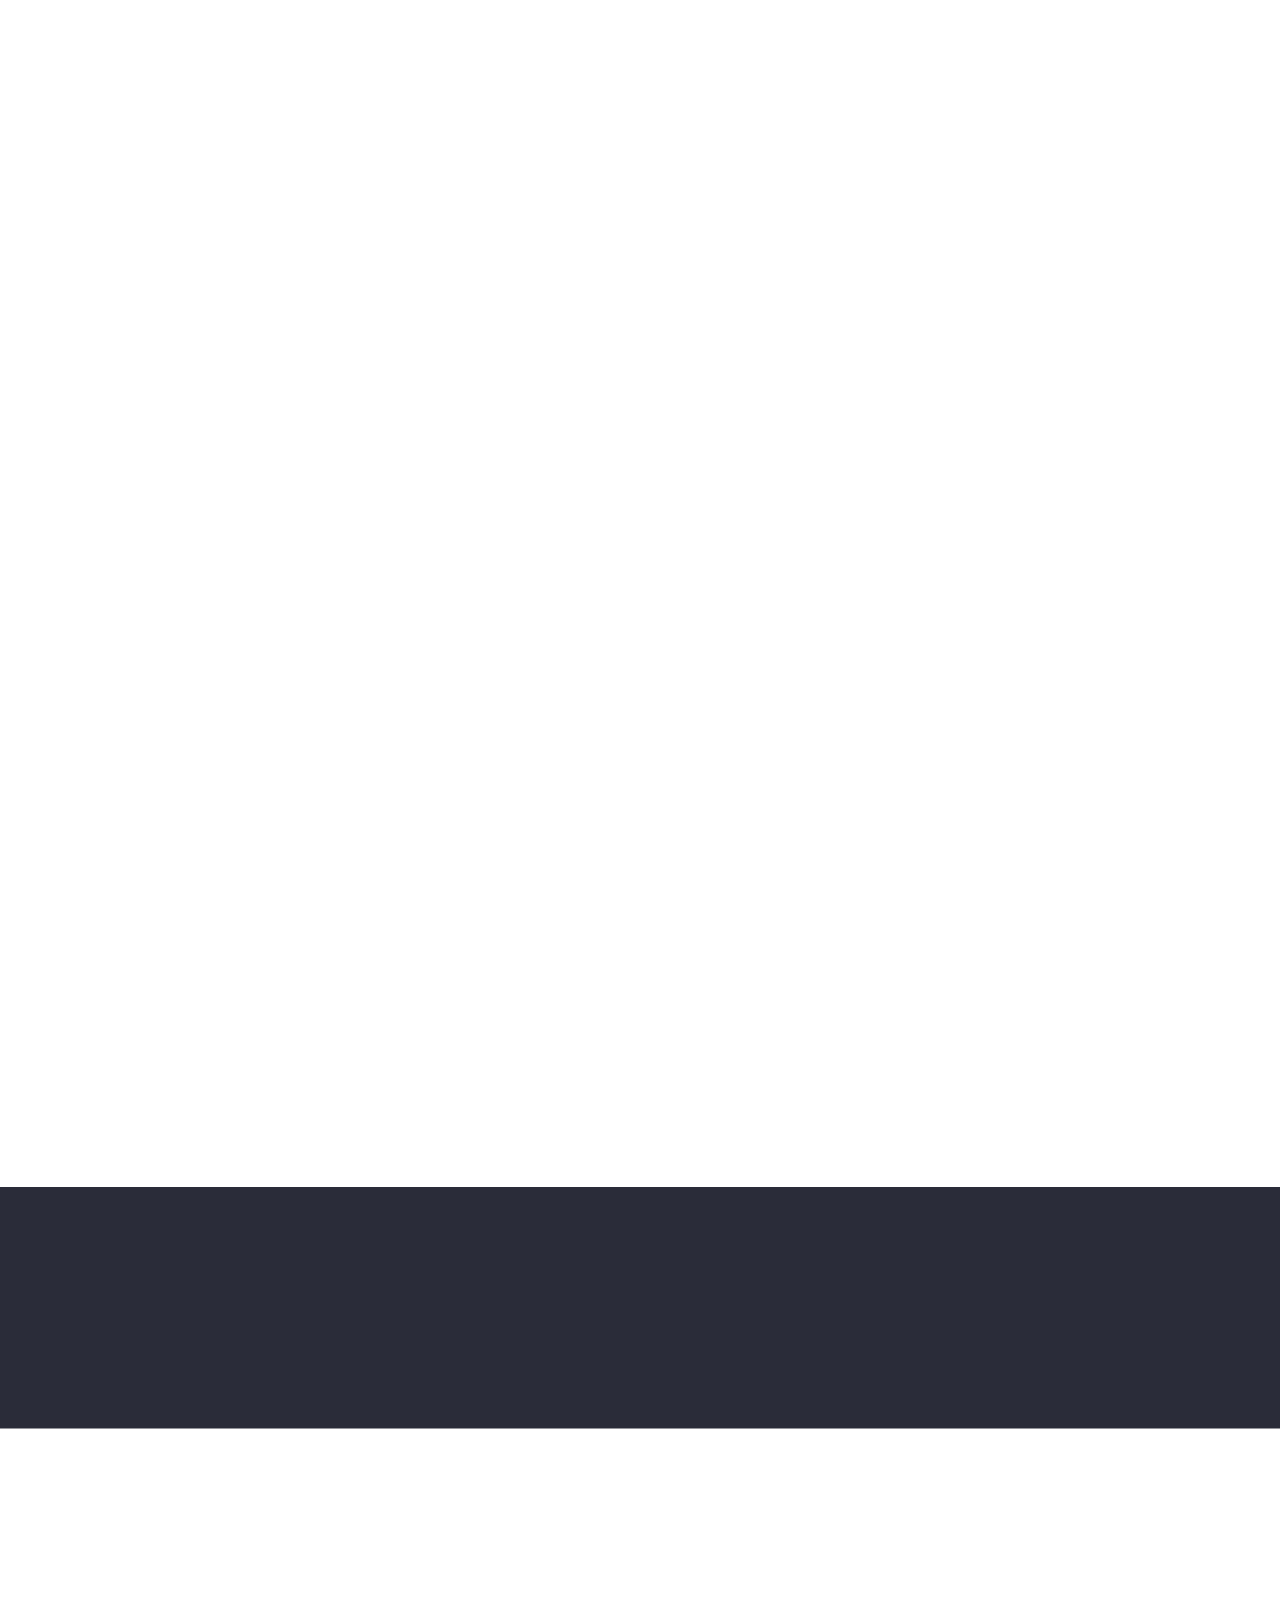
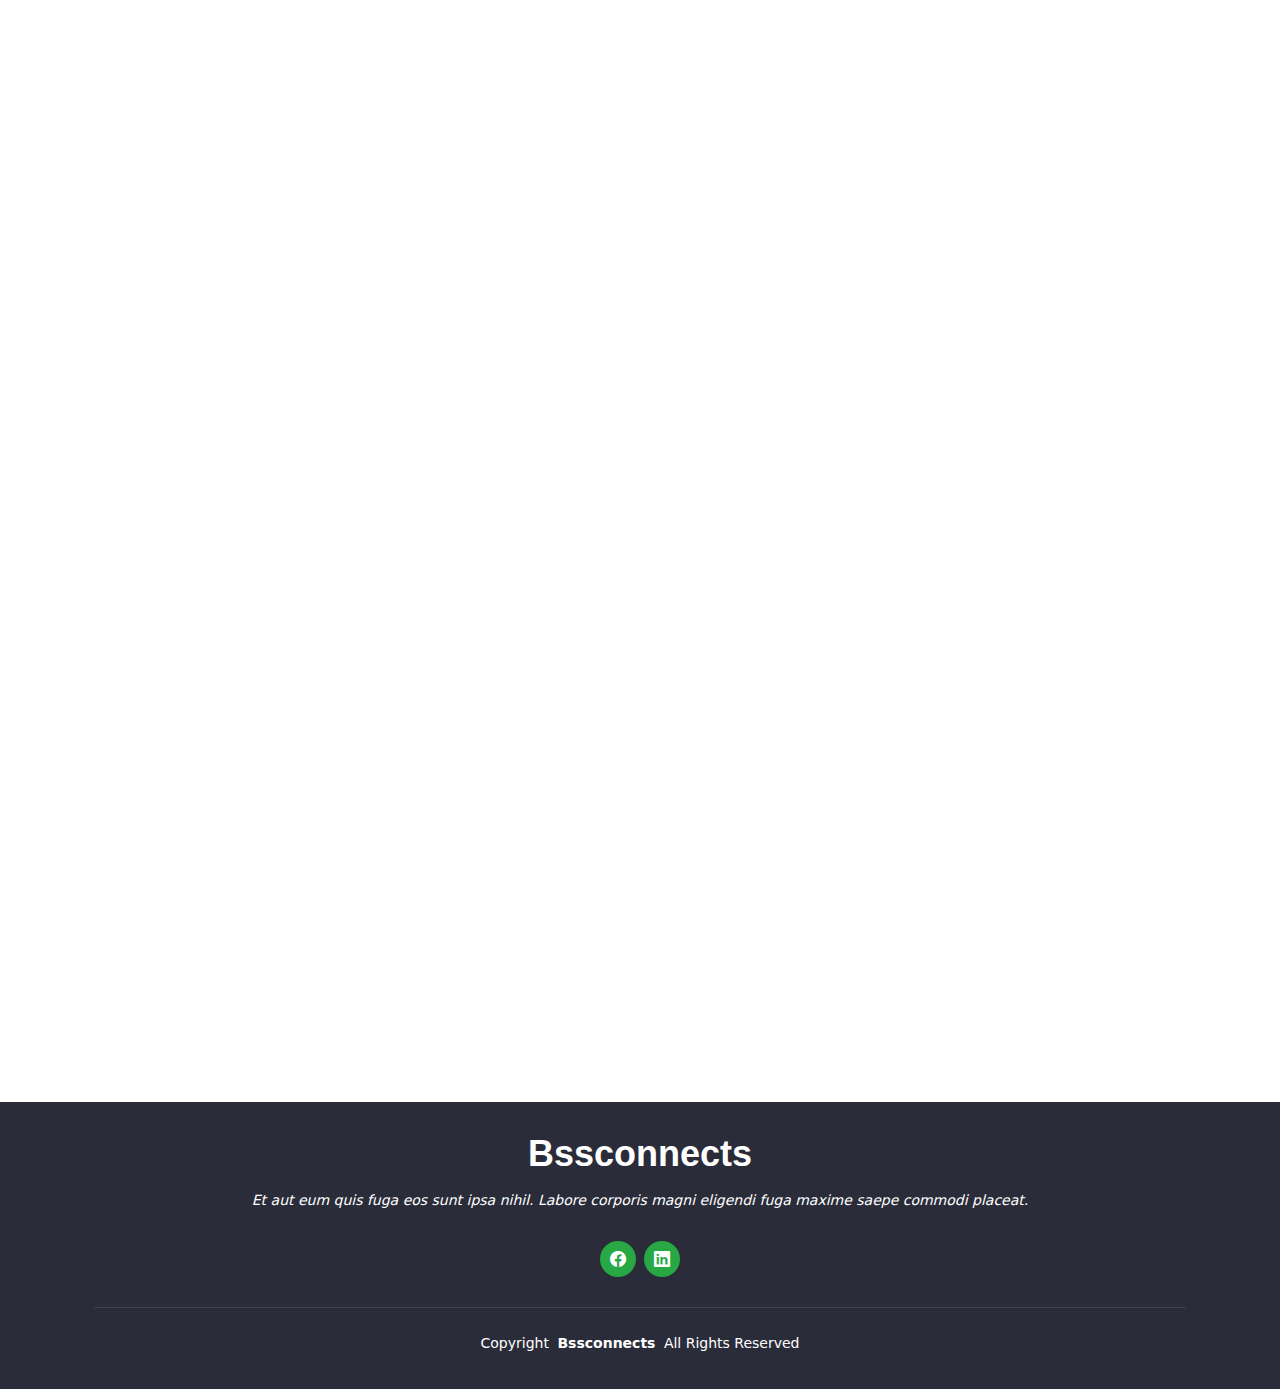
==== commit be172c30: "edited some details" ====
--- a/index.html
+++ b/index.html
@@ -99,7 +99,7 @@
           <li><a href="#hero" class="active">Home</a></li>
           <li><a href="#about">About</a></li>
           <li><a href="#services">Services</a></li>
-          <li><a href="#team">Team</a></li>
+          
         
           <li><a href="#contact">Contact</a></li>
         </ul>
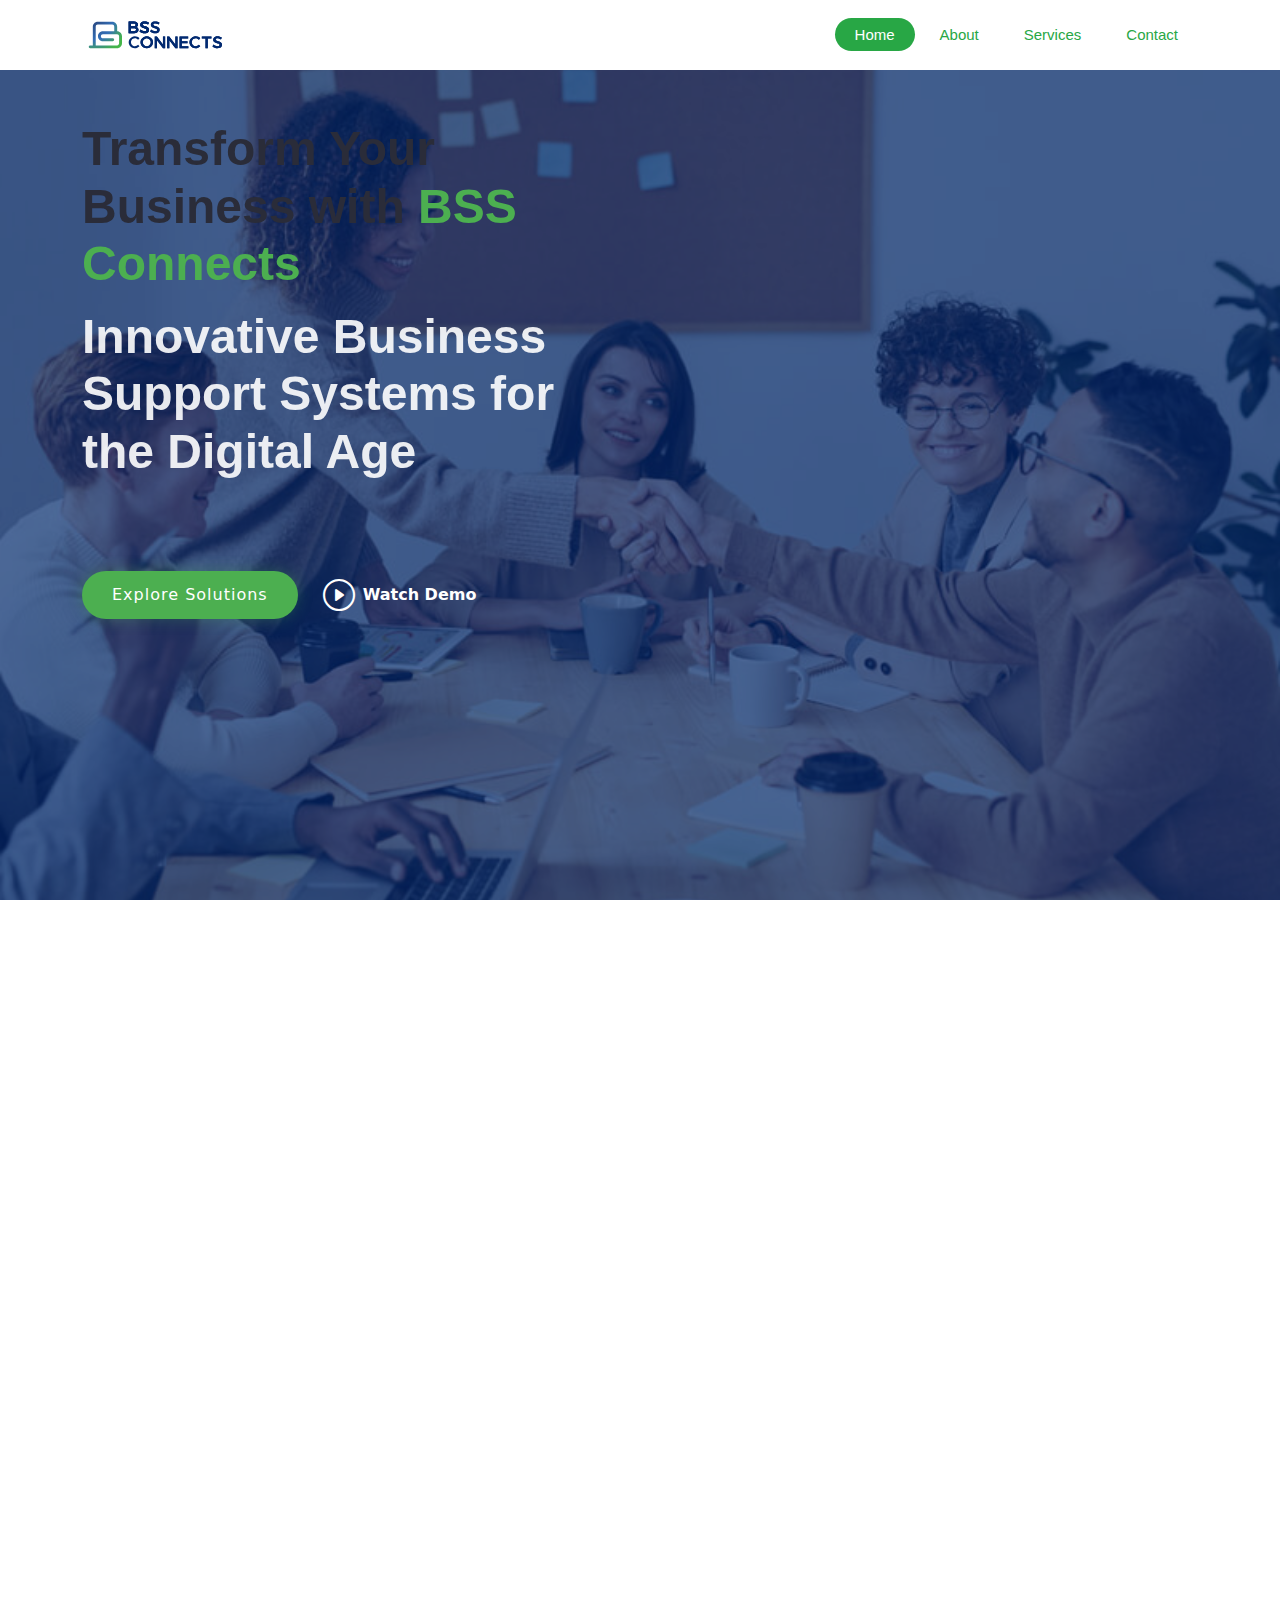
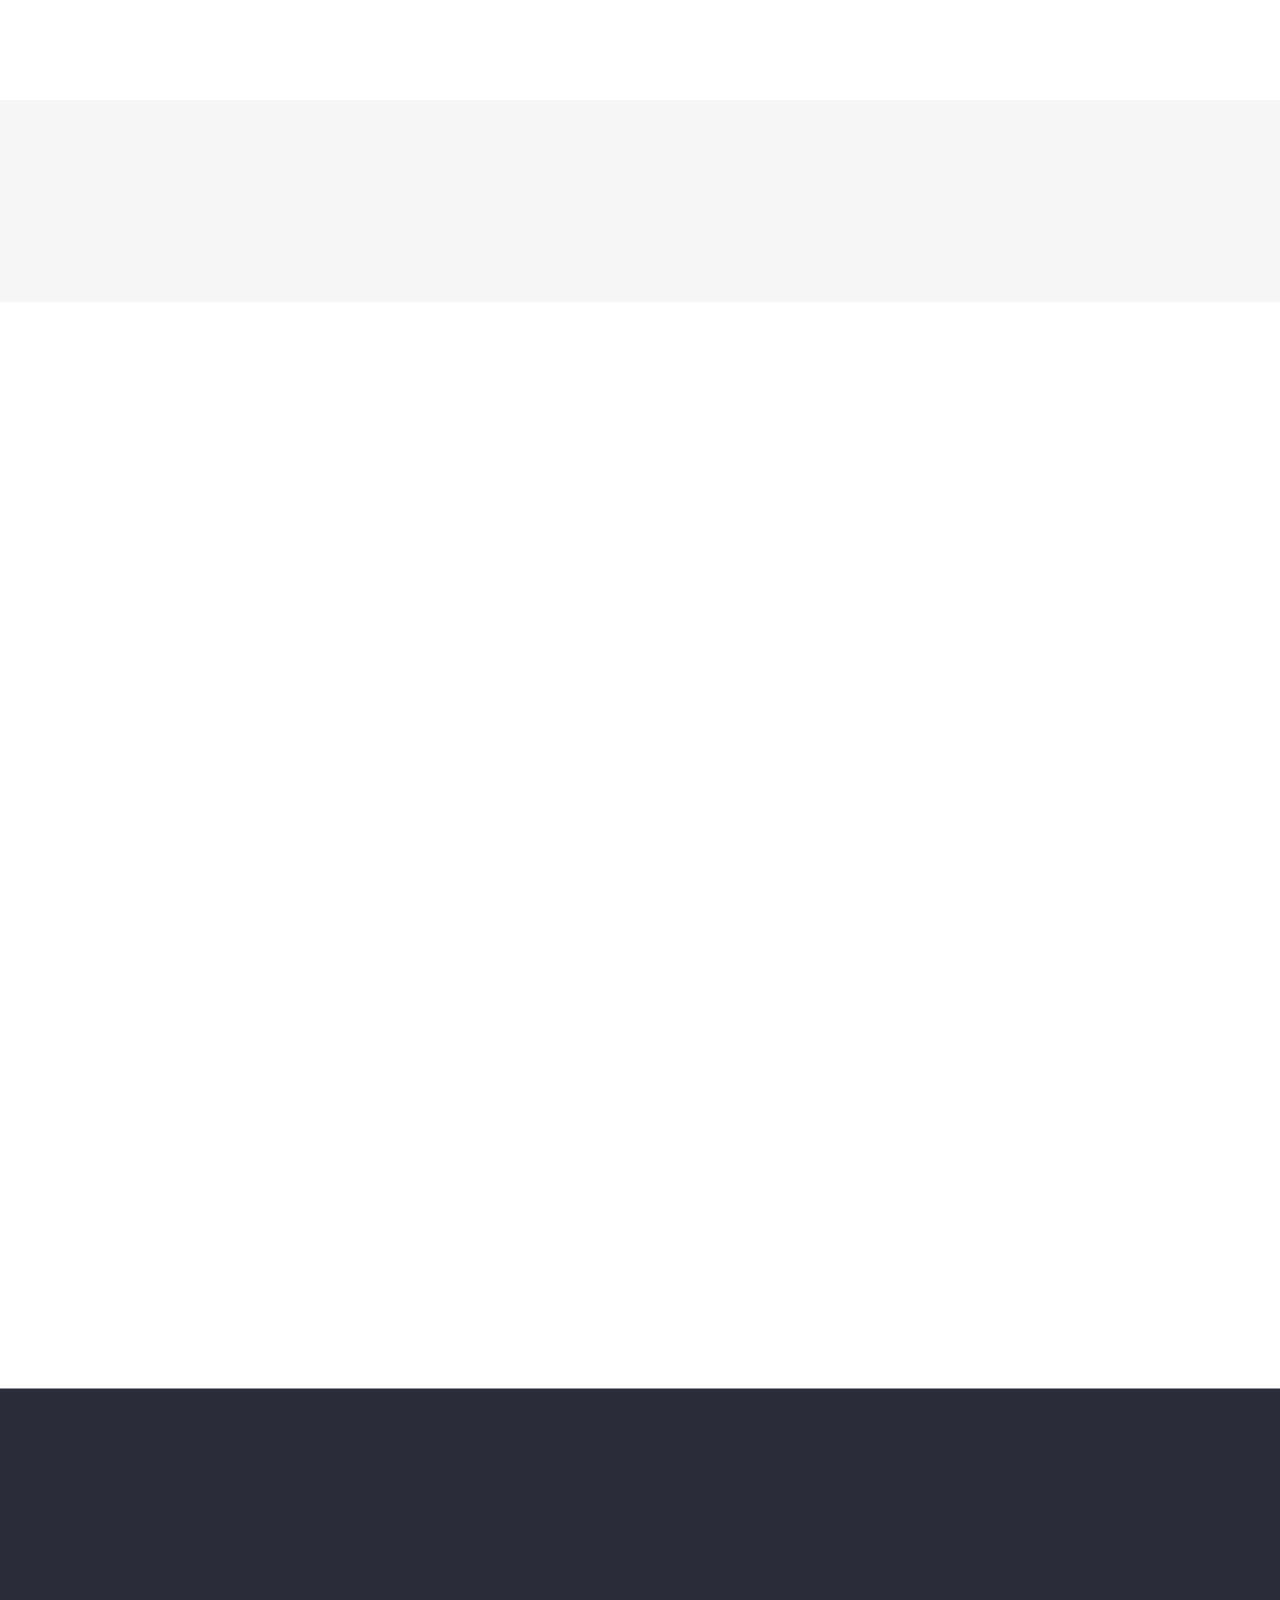
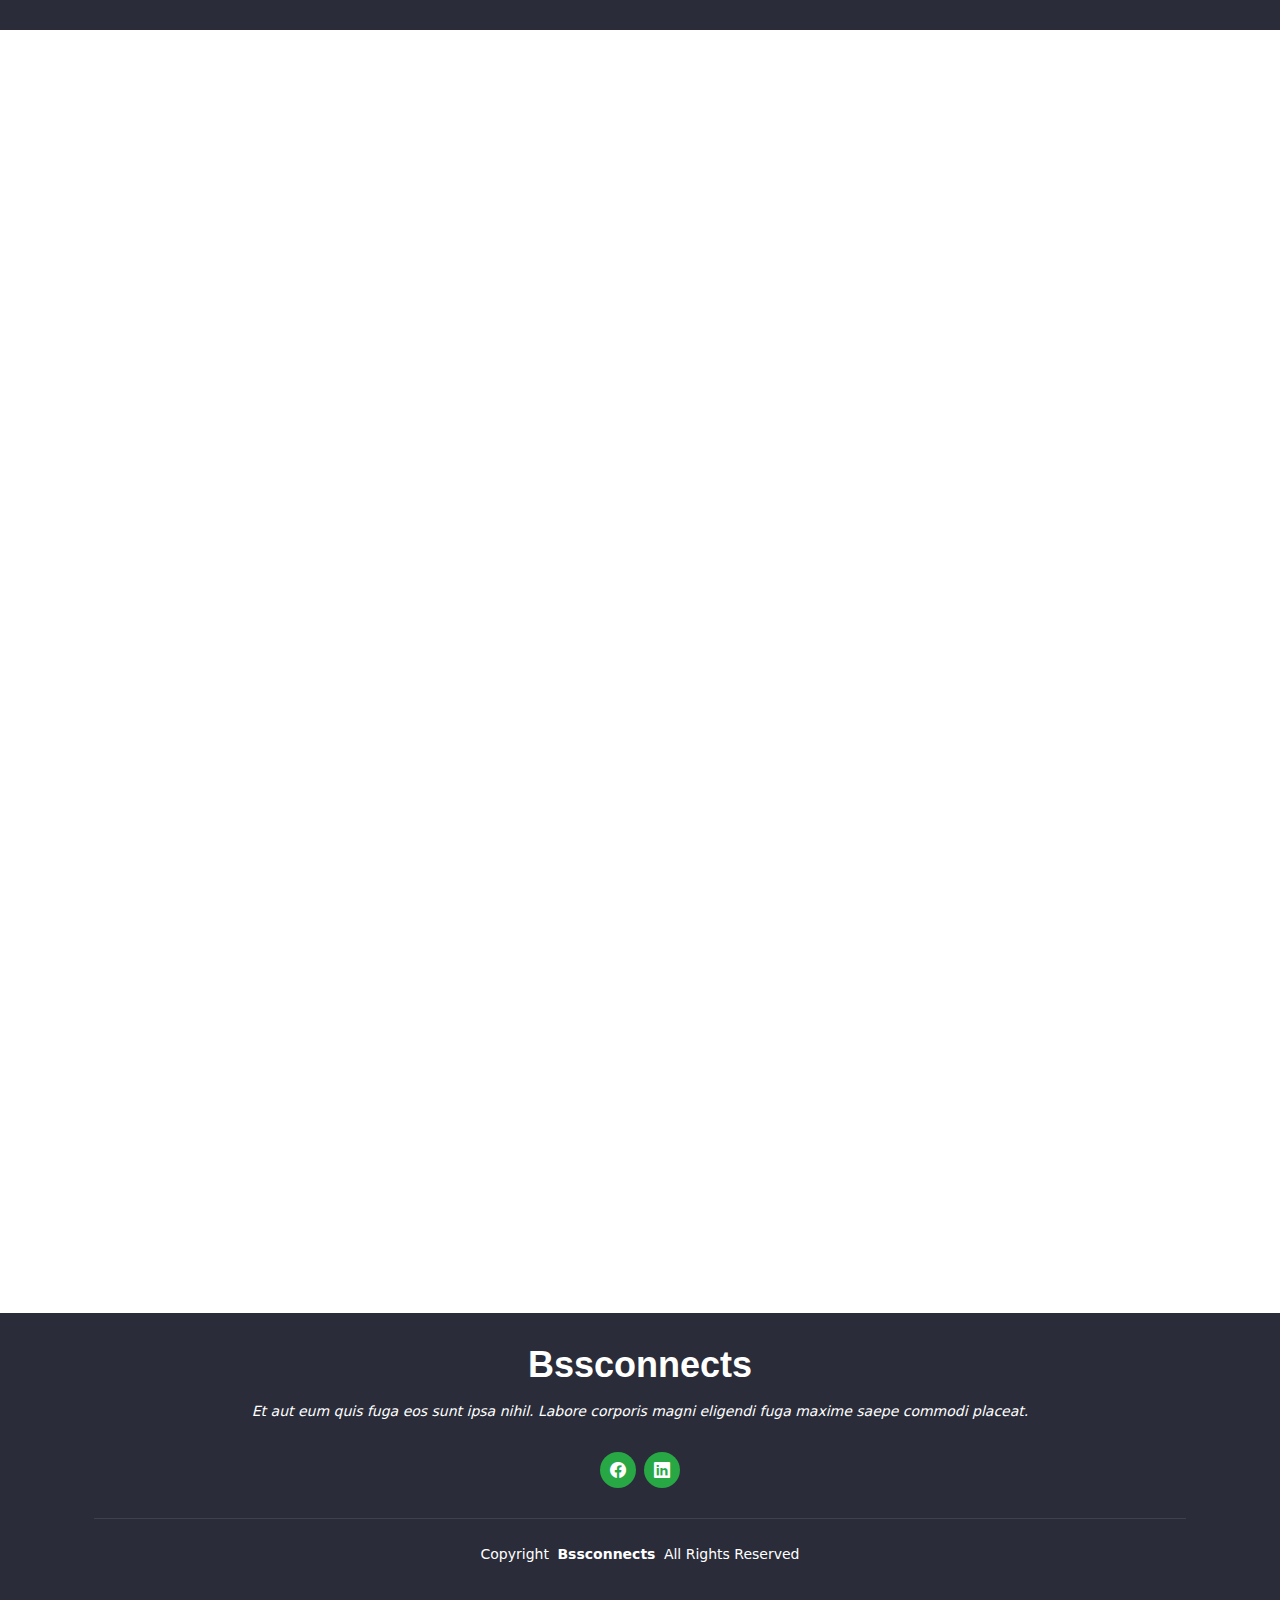
==== commit e18e0d82: "added the companies section" ====
--- a/index.html
+++ b/index.html
@@ -60,8 +60,8 @@
           <g>
             <g>
               <path class="st0" d="M144.35,19.41c1.91,1.36,2.86,3.22,2.86,5.57,0,1.68-.48,3.13-1.44,4.33-.96,1.2-2.28,2.01-3.97,2.41,2.07.38,3.69,1.25,4.86,2.61,1.17,1.36,1.75,3.06,1.75,5.09,0,2.61-1.03,4.66-3.08,6.16-2.05,1.49-4.86,2.24-8.4,2.24h-14.19v-30.46h13.79c3.31,0,5.92.68,7.83,2.04ZM139.82,28.81c.87-.67,1.31-1.59,1.31-2.78s-.44-2.06-1.31-2.7c-.87-.64-2.08-.94-3.61-.91h-7.54v7.4h7.54c1.54,0,2.74-.33,3.61-1ZM140.64,41.73c1.06-.72,1.6-1.74,1.6-3.05s-.53-2.23-1.6-2.94c-1.06-.71-2.54-1.05-4.43-1.02h-7.54v8.05h7.54c1.89.03,3.37-.32,4.43-1.04Z"/>
-              <path class="st0" d="M168.78,22.98c-1.67-.52-3.14-.78-4.41-.78-1.42,0-2.54.26-3.37.78-.83.52-1.24,1.25-1.24,2.18,0,.84.29,1.55.86,2.12s1.3,1.03,2.17,1.4c.87.36,2.06.76,3.57,1.2,2.1.61,3.82,1.22,5.17,1.83,1.34.61,2.49,1.51,3.44,2.7.95,1.19,1.42,2.77,1.42,4.72s-.51,3.49-1.53,4.87c-1.02,1.38-2.42,2.44-4.21,3.17-1.79.73-3.84,1.09-6.14,1.09-2.42,0-4.79-.44-7.1-1.33-2.31-.88-4.32-2.07-6.03-3.55l2.48-4.96c1.57,1.42,3.33,2.54,5.28,3.35,1.95.81,3.77,1.22,5.45,1.22s2.96-.31,3.9-.94c.95-.62,1.42-1.47,1.42-2.55,0-.87-.29-1.59-.86-2.15-.58-.57-1.31-1.02-2.2-1.37-.89-.35-2.1-.74-3.64-1.17-2.1-.61-3.81-1.2-5.14-1.78-1.33-.58-2.47-1.46-3.41-2.63-.95-1.17-1.42-2.72-1.42-4.63,0-1.77.48-3.31,1.44-4.63.96-1.32,2.32-2.34,4.08-3.07,1.76-.72,3.79-1.09,6.1-1.09,2.01,0,4,.29,5.96.87,1.97.58,3.72,1.36,5.25,2.35l-2.39,5.09c-1.6-.96-3.23-1.7-4.9-2.22Z"/>
-              <path class="st0" d="M196.63,22.98c-1.67-.52-3.14-.78-4.41-.78-1.42,0-2.54.26-3.37.78-.83.52-1.24,1.25-1.24,2.18,0,.84.29,1.54.86,2.11.58.57,1.3,1.03,2.17,1.39.87.36,2.06.76,3.57,1.2,2.1.61,3.82,1.22,5.17,1.83,1.34.61,2.49,1.51,3.44,2.7.95,1.19,1.42,2.76,1.42,4.7s-.51,3.47-1.53,4.85c-1.02,1.38-2.42,2.43-4.21,3.15-1.79.73-3.84,1.09-6.14,1.09-2.42,0-4.79-.44-7.09-1.33-2.31-.88-4.32-2.07-6.03-3.55l2.48-4.96c1.57,1.42,3.33,2.54,5.28,3.35,1.95.81,3.77,1.22,5.45,1.22s2.96-.31,3.9-.94c.95-.62,1.42-1.47,1.42-2.55,0-.87-.29-1.59-.86-2.15s-1.31-1.02-2.2-1.37c-.89-.35-2.1-.74-3.64-1.17-2.1-.61-3.81-1.2-5.14-1.78-1.33-.58-2.47-1.46-3.41-2.63-.95-1.17-1.42-2.72-1.42-4.63,0-1.77.48-3.31,1.44-4.63.96-1.32,2.32-2.34,4.08-3.07,1.76-.72,3.79-1.09,6.1-1.09,2.01,0,4,.29,5.96.87,1.97.58,3.72,1.36,5.26,2.35l-2.39,5.09c-1.6-.96-3.23-1.7-4.9-2.22Z"/>
+              <path class="st0" d="M168.78,22.98c-1.67-.52-3.14-.78-4.41-.78-1.42,0-2.54.26-3.37.78-.83.52-1.24,1.25-1.24,2.18,0,.84.29,1.54.86,2.11.58.57,1.3,1.03,2.17,1.39.87.36,2.06.76,3.57,1.2,2.1.61,3.82,1.22,5.17,1.83,1.34.61,2.49,1.51,3.44,2.7.95,1.19,1.42,2.76,1.42,4.7s-.51,3.47-1.53,4.85c-1.02,1.38-2.42,2.43-4.21,3.15-1.79.73-3.84,1.09-6.14,1.09-2.42,0-4.79-.44-7.1-1.33-2.31-.88-4.32-2.07-6.03-3.55l2.48-4.96c1.57,1.42,3.33,2.54,5.28,3.35,1.95.81,3.77,1.22,5.45,1.22s2.96-.31,3.9-.94c.95-.62,1.42-1.47,1.42-2.55,0-.87-.29-1.59-.86-2.15-.58-.57-1.31-1.02-2.2-1.37-.89-.35-2.1-.74-3.64-1.17-2.1-.61-3.81-1.2-5.14-1.78-1.33-.58-2.47-1.46-3.41-2.63-.95-1.17-1.42-2.72-1.42-4.63,0-1.77.48-3.31,1.44-4.63.96-1.32,2.32-2.34,4.08-3.07,1.76-.72,3.79-1.09,6.1-1.09,2.01,0,4,.29,5.96.87,1.97.58,3.72,1.36,5.25,2.35l-2.39,5.09c-1.6-.96-3.23-1.7-4.9-2.22Z"/>
+              <path class="st0" d="M196.63,22.98c-1.67-.52-3.14-.78-4.41-.78-1.42,0-2.54.26-3.37.78-.83.52-1.24,1.25-1.24,2.18,0,.84.29,1.54.86,2.11.58.57,1.3,1.03,2.17,1.39.87.36,2.06.76,3.57,1.2,2.1.61,3.82,1.22,5.17,1.83,1.34.61,2.49,1.51,3.44,2.7.95,1.19,1.42,2.76,1.42,4.7s-.51,3.47-1.53,4.85c-1.02,1.38-2.42,2.43-4.21,3.15-1.79.73-3.84,1.09-6.14,1.09-2.42,0-4.79-.44-7.09-1.33-2.31-.88-4.32-2.07-6.03-3.55l2.48-4.96c1.57,1.42,3.33,2.54,5.28,3.35,1.95.81,3.77,1.22,5.45,1.22s2.96-.31,3.9-.94c.95-.62,1.42-1.47,1.42-2.55,0-.87-.29-1.59-.86-2.15-.58-.57-1.31-1.02-2.2-1.37-.89-.35-2.1-.74-3.64-1.17-2.1-.61-3.81-1.2-5.14-1.78-1.33-.58-2.47-1.46-3.41-2.63-.95-1.17-1.42-2.72-1.42-4.63,0-1.77.48-3.31,1.44-4.63.96-1.32,2.32-2.34,4.08-3.07,1.76-.72,3.79-1.09,6.1-1.09,2.01,0,4,.29,5.96.87,1.97.58,3.72,1.36,5.26,2.35l-2.39,5.09c-1.6-.96-3.23-1.7-4.9-2.22Z"/>
             </g>
           <path class="st0" d="M178.73,58.24c2.53,1.37,4.52,3.25,5.96,5.63,1.45,2.39,2.17,5.04,2.17,7.95s-.72,5.57-2.17,7.97c-1.45,2.4-3.44,4.3-5.96,5.7-2.53,1.4-5.33,2.1-8.4,2.1s-5.88-.7-8.4-2.1c-2.53-1.4-4.52-3.3-5.96-5.7-1.45-2.4-2.17-5.06-2.17-7.97s.72-5.56,2.17-7.95c1.45-2.39,3.44-4.26,5.96-5.63,2.53-1.37,5.33-2.05,8.4-2.05s5.88.68,8.4,2.05ZM165.13,62.8c-1.63.92-2.91,2.17-3.86,3.76-.95,1.59-1.42,3.34-1.42,5.26s.48,3.68,1.44,5.28c.96,1.6,2.25,2.87,3.86,3.8,1.61.93,3.36,1.4,5.25,1.4s3.59-.47,5.19-1.4c1.6-.93,2.86-2.2,3.79-3.8.93-1.6,1.4-3.36,1.4-5.28s-.47-3.68-1.4-5.26c-.93-1.59-2.2-2.84-3.79-3.76-1.6-.92-3.33-1.38-5.19-1.38s-3.65.46-5.28,1.38Z"/>
           <path class="st0" d="M212.92,56.58h5.77v30.57h-5.63l-15.96-21.05v21.05h-5.81v-30.57h5.63l16.01,21.09v-21.09Z"/>
@@ -79,7 +79,7 @@
     <g xmlns="http://www.w3.org/2000/svg">
       <g>
         <path class="st0" d="M144.35,19.41c1.91,1.36,2.86,3.22,2.86,5.57,0,1.68-.48,3.13-1.44,4.33-.96,1.2-2.28,2.01-3.97,2.41,2.07.38,3.69,1.25,4.86,2.61,1.17,1.36,1.75,3.06,1.75,5.09,0,2.61-1.03,4.66-3.08,6.16-2.05,1.49-4.86,2.24-8.4,2.24h-14.19v-30.46h13.79c3.31,0,5.92.68,7.83,2.04ZM139.82,28.81c.87-.67,1.31-1.59,1.31-2.78s-.44-2.06-1.31-2.7c-.87-.64-2.08-.94-3.61-.91h-7.54v7.4h7.54c1.54,0,2.74-.33,3.61-1ZM140.64,41.73c1.06-.72,1.6-1.74,1.6-3.05s-.53-2.23-1.6-2.94c-1.06-.71-2.54-1.05-4.43-1.02h-7.54v8.05h7.54c1.89.03,3.37-.32,4.43-1.04Z"/>
-        <path class="st0" d="M168.78,22.98c-1.67-.52-3.14-.78-4.41-.78-1.42,0-2.54.26-3.37.78-.83.52-1.24,1.25-1.24,2.18,0,.84.29,1.54.86,2.11.58.57,1.3,1.03,2.17,1.39.87.36,2.06.76,3.57,1.2,2.1.61,3.82,1.22,5.17,1.83,1.34.61,2.49,1.51,3.44,2.7.95,1.19,1.42,2.76,1.42,4.7s-.51,3.47-1.53,4.85c-1.02,1.38-2.42,2.43-4.21,3.15-1.79.73-3.84,1.09-6.14,1.09-2.42,0-4.79-.44-7.1-1.33-2.31-.88-4.32-2.07-6.03-3.55l2.48-4.96c1.57,1.42,3.33,2.54,5.28,3.35,1.95.81,3.77,1.22,5.45,1.22s2.96-.31,3.9-.94c.95-.62,1.42-1.47,1.42-2.55,0-.87-.29-1.59-.86-2.15-.58-.57-1.31-1.02-2.2-1.37-.89-.35-2.1-.74-3.64-1.17-2.1-.61-3.81-1.2-5.14-1.78-1.33-.58-2.47-1.46-3.41-2.63-.95-1.17-1.42-2.72-1.42-4.63,0-1.77.48-3.31,1.44-4.63.96-1.32,2.32-2.34,4.08-3.07,1.76-.72,3.79-1.09,6.1-1.09,2.01,0,4,.29,5.96.87,1.97.58,3.72,1.36,5.25,2.35l-2.39,5.09c-1.6-.96-3.23-1.7-4.9-2.22Z"/>
+        <path class="st0" d="M168.78,22.98c-1.67-.52-3.14-.78-4.41-.78-1.42,0-2.54.26-3.37.78-.83.52-1.24,1.25-1.24,2.18,0,.84.29,1.54.86,2.11.58.57,1.3,1.03,2.17,1.39.87.36,2.06.76,3.57,1.2,2.1.61,3.82,1.22,5.17,1.83,1.34.61,2.49,1.51,3.44,2.7.95,1.19,1.42,2.76,1.42,4.7s-.51,3.47-1.53,4.85c-1.02,1.38-2.42,2.43-4.21,3.15-1.79.73-3.84,1.09-6.14,1.09-2.42,0-4.79-.44-7.1-1.33-2.31-.88-4.32-2.07-6.03-3.55l2.48-4.96c1.57,1.42,3.33,2.54,5.28,3.35,1.95.81,3.77,1.22,5.45,1.22s2.96-.31,3.9-.94c.95-.62,1.42-1.47,1.42-2.55,0-.87-.29-1.59-.86-2.15s-1.31-1.02-2.2-1.37c-.89-.35-2.1-.74-3.64-1.17-2.1-.61-3.81-1.2-5.14-1.78-1.33-.58-2.47-1.46-3.41-2.63-.95-1.17-1.42-2.72-1.42-4.63,0-1.77.48-3.31,1.44-4.63.96-1.32,2.32-2.34,4.08-3.07,1.76-.72,3.79-1.09,6.1-1.09,2.01,0,4,.29,5.96.87,1.97.58,3.72,1.36,5.25,2.35l-2.39,5.09c-1.6-.96-3.23-1.7-4.9-2.22Z"/>
         <path class="st0" d="M196.63,22.98c-1.67-.52-3.14-.78-4.41-.78-1.42,0-2.54.26-3.37.78-.83.52-1.24,1.25-1.24,2.18,0,.84.29,1.54.86,2.11.58.57,1.3,1.03,2.17,1.39.87.36,2.06.76,3.57,1.2,2.1.61,3.82,1.22,5.17,1.83,1.34.61,2.49,1.51,3.44,2.7.95,1.19,1.42,2.76,1.42,4.7s-.51,3.47-1.53,4.85c-1.02,1.38-2.42,2.43-4.21,3.15-1.79.73-3.84,1.09-6.14,1.09-2.42,0-4.79-.44-7.09-1.33-2.31-.88-4.32-2.07-6.03-3.55l2.48-4.96c1.57,1.42,3.33,2.54,5.28,3.35,1.95.81,3.77,1.22,5.45,1.22s2.96-.31,3.9-.94c.95-.62,1.42-1.47,1.42-2.55,0-.87-.29-1.59-.86-2.15s-1.31-1.02-2.2-1.37c-.89-.35-2.1-.74-3.64-1.17-2.1-.61-3.81-1.2-5.14-1.78-1.33-.58-2.47-1.46-3.41-2.63-.95-1.17-1.42-2.72-1.42-4.63,0-1.77.48-3.31,1.44-4.63.96-1.32,2.32-2.34,4.08-3.07,1.76-.72,3.79-1.09,6.1-1.09,2.01,0,4,.29,5.96.87,1.97.58,3.72,1.36,5.26,2.35l-2.39,5.09c-1.6-.96-3.23-1.7-4.9-2.22Z"/>
       </g>
       <path class="st0" d="M143.77,62.48c-1.49-.7-3.01-1.05-4.55-1.05-1.92,0-3.68.45-5.28,1.35-1.6.9-2.85,2.15-3.77,3.73-.92,1.59-1.37,3.33-1.37,5.22s.46,3.63,1.37,5.22c.92,1.59,2.17,2.84,3.77,3.76,1.6.92,3.35,1.38,5.28,1.38,1.48,0,2.96-.32,4.46-.96,1.49-.64,2.82-1.53,3.97-2.66l3.5,3.84c-1.63,1.63-3.52,2.92-5.68,3.86-2.16.95-4.35,1.42-6.56,1.42-2.99,0-5.72-.7-8.2-2.1-2.48-1.4-4.43-3.3-5.85-5.7-1.42-2.4-2.13-5.06-2.13-7.97s.72-5.56,2.17-7.95c1.45-2.39,3.42-4.26,5.92-5.63,2.5-1.37,5.27-2.05,8.31-2.05,2.22,0,4.39.44,6.52,1.31,2.13.87,3.95,2.08,5.45,3.62l-3.46,4.28c-1.09-1.25-2.39-2.23-3.88-2.93Z"/>
@@ -209,6 +209,39 @@
 
     </section><!-- /About Section -->
 
+    <!-- Clients Section -->
+    <section id="clients" class="clients section">
+      <div class="container" data-aos="fade-up">
+        <div class="section-title">
+          <h2>Our Clients</h2>
+          <p>Trusted by Leading Companies</p>
+        </div>
+
+        <div class="clients-slider swiper" data-aos="fade-up" data-aos-delay="100">
+          <div class="swiper-wrapper">
+            <div class="swiper-slide">
+              <img src="assets/img/client-1.png" alt="Client 1">
+            </div>
+            <div class="swiper-slide">
+              <img src="assets/img/MTN.png" alt="MTN">
+            </div>
+            <div class="swiper-slide">
+              <img src="assets/img/orange.png" alt="Client 3">
+            </div>
+            <div class="swiper-slide">
+              <img src="assets/img/mobatil.png" alt="Client 4">
+            </div>
+            <div class="swiper-slide">
+              <img src="assets/img/clients/client-5.png" alt="Client 5">
+            </div>
+            <div class="swiper-slide">
+              <img src="assets/img/clients/client-6.png" alt="Client 6">
+            </div>
+          </div>
+        </div>
+      </div>
+    </section><!-- End Clients Section -->
+
     <section id="features" class="features section">
 
       <div class="container">
--- a/assets/css/main.css
+++ b/assets/css/main.css
@@ -867,7 +867,6 @@
   margin: 0;
   font-size: 48px;
   font-weight: 700;
-  color: #ffffff;
 }
 
 .hero h1 span {
@@ -1227,65 +1226,56 @@
 /*--------------------------------------------------------------
 # Services Section
 --------------------------------------------------------------*/
+.services {
+  padding: 60px 0;
+}
+
 .services .nav-tabs {
   border: 0;
+  padding: 15px;
 }
 
 .services .nav-link {
+  margin: 0 10px;
+  padding: 15px;
+  border-radius: 0;
+  color: var(--color-default);
   border: 1px solid #d4d6df;
-  padding: 15px;
   transition: 0.3s;
-  color: var(--color-default);
-  border-radius: 0;
+  cursor: pointer;
+  height: 100%;
   display: flex;
+  flex-direction: column;
   align-items: center;
   justify-content: center;
-  cursor: pointer;
-  height: 100%;
-  flex-direction: column;
+  background: #fff;
 }
 
 .services .nav-link i {
-  padding-right: 15px;
-  font-size: 48px;
+  font-size: 32px;
+  margin-bottom: 10px;
+  color: var(--color-default);
 }
 
 .services .nav-link h4 {
-  font-size: 18px;
+  font-size: 16px;
   font-weight: 600;
   margin: 0;
+  color: var(--color-default);
 }
 
 .services .nav-link:hover {
   color: var(--color-primary);
 }
 
-.services .nav-link.active {
-  background: var(--color-primary);
-  color: #fff;
-  border-color: var(--color-primary);
-}
-
-.services .nav-link.active h4 {
-  color: #fff;
-}
-
-.services .nav-link.active {
-  background: var(--accent-color);
-  color: var(--contrast-color);
-  border-color: var(--accent-color);
-}
-
-.services .nav-link:hover {
-  color: var(--accent-color);
-}
-
-@media (max-width: 768px) {
-  .services .nav-link i {
-    padding: 0;
-    line-height: 1;
-    font-size: 36px;
-  }
+.services .nav-tabs .nav-link.active {
+  background-color: #0ea2bd !important;
+  border-color: #0ea2bd !important;
+}
+
+.services .nav-tabs .nav-link.active i,
+.services .nav-tabs .nav-link.active h4 {
+  color: #ffffff !important;
 }
 
 .services .tab-content {
@@ -3178,4 +3168,71 @@
   transform: translateY(0);
   opacity: 1;
   transition-delay: 0.4s;
+}
+
+/*--------------------------------------------------------------
+# Clients Section
+--------------------------------------------------------------*/
+.clients {
+  padding: 15px 0;
+  background: #f6f6f6;
+}
+
+.clients .section-title {
+  margin-bottom: 10px;
+}
+
+.clients .section-title h2 {
+  font-size: 20px;
+  margin-bottom: 0;
+}
+
+.clients .section-title p {
+  font-size: 13px;
+  margin-bottom: 0;
+}
+
+.clients .clients-slider {
+  padding: 5px 0;
+}
+
+.clients .swiper-wrapper {
+  display: flex;
+  align-items: center;
+}
+
+.clients .swiper-slide {
+  flex: 0 0 auto;
+  width: auto;
+  padding: 0 20px;
+  text-align: center;
+  transition: transform 0.3s ease;
+}
+
+.clients .swiper-slide img {
+  height: 65px;
+  width: auto;
+  filter: grayscale(100);
+  opacity: 0.8;
+  transition: all 0.4s ease;
+}
+
+.clients .swiper-slide:hover img {
+  filter: none;
+  opacity: 1;
+  transform: scale(1.05);
+}
+
+@media (max-width: 768px) {
+  .clients {
+    padding: 10px 0;
+  }
+  
+  .clients .swiper-slide {
+    padding: 0 15px;
+  }
+  
+  .clients .swiper-slide img {
+    height: 50px;
+  }
 }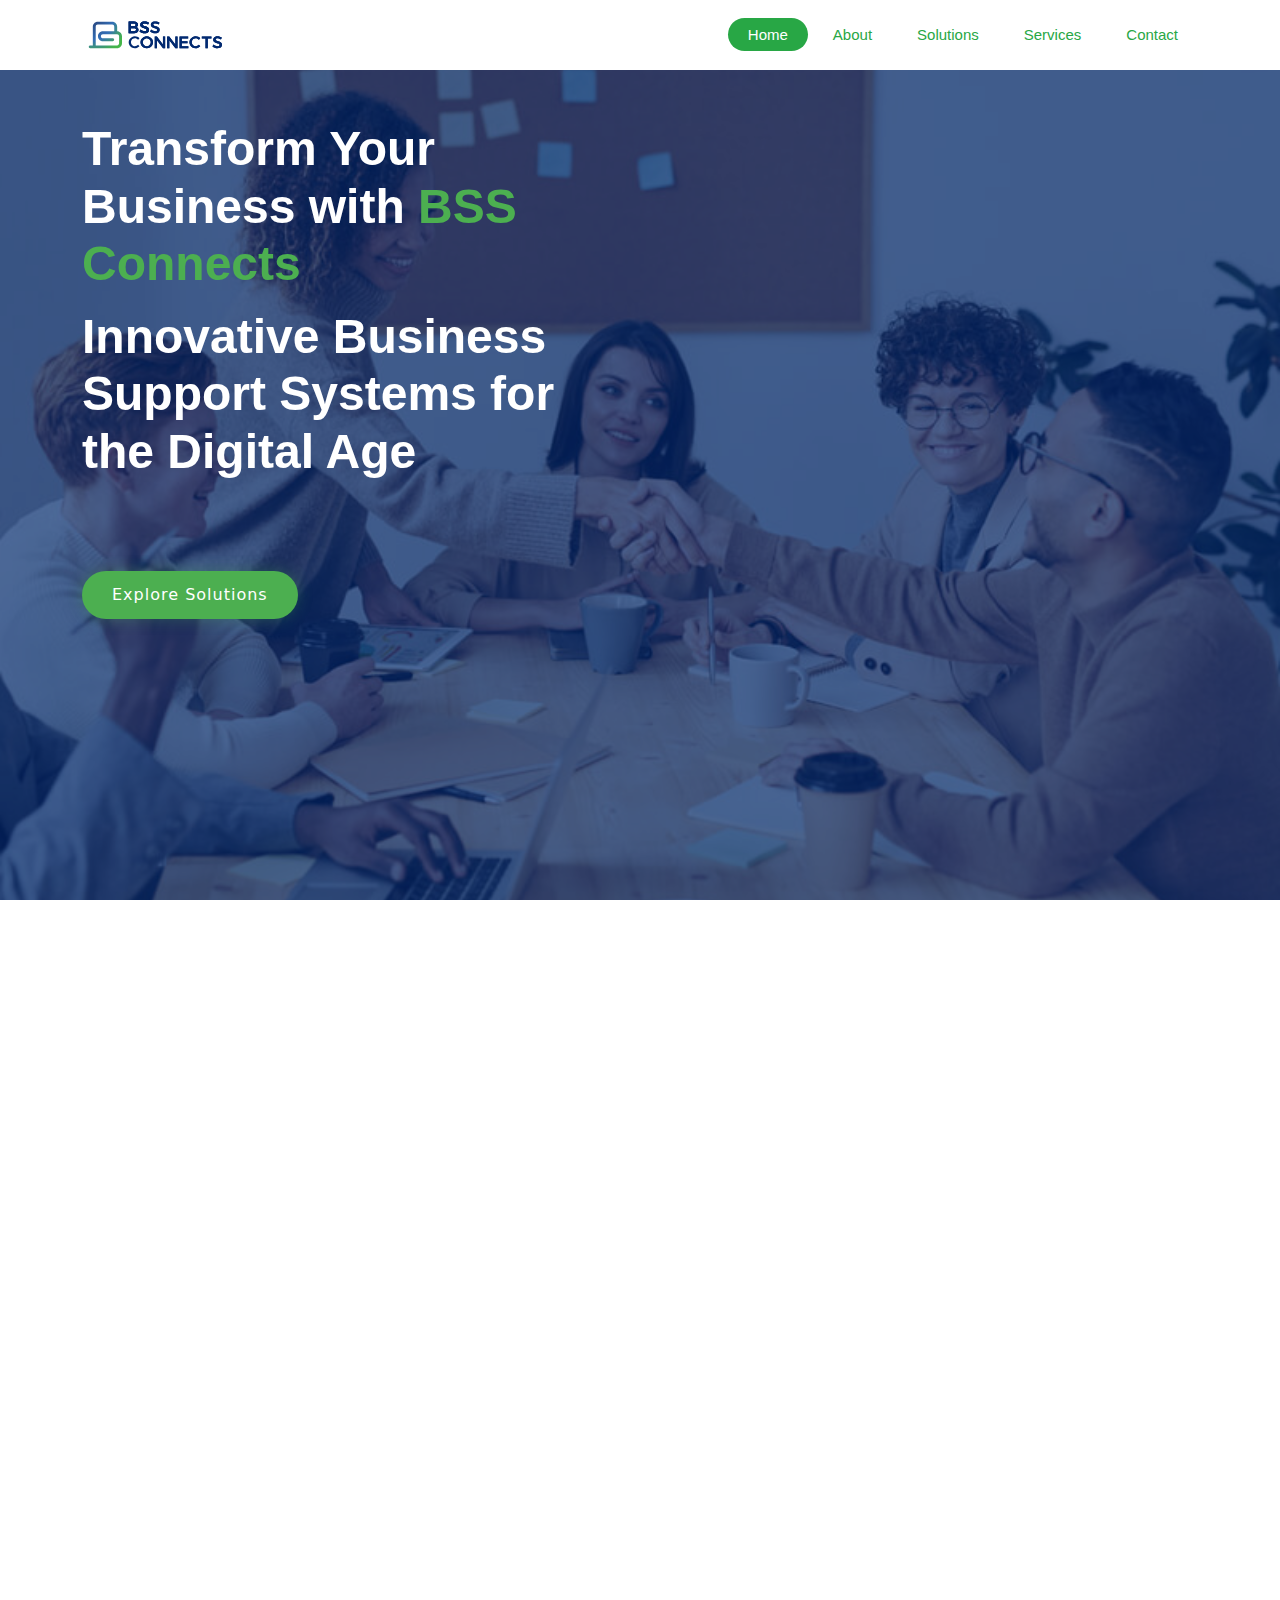
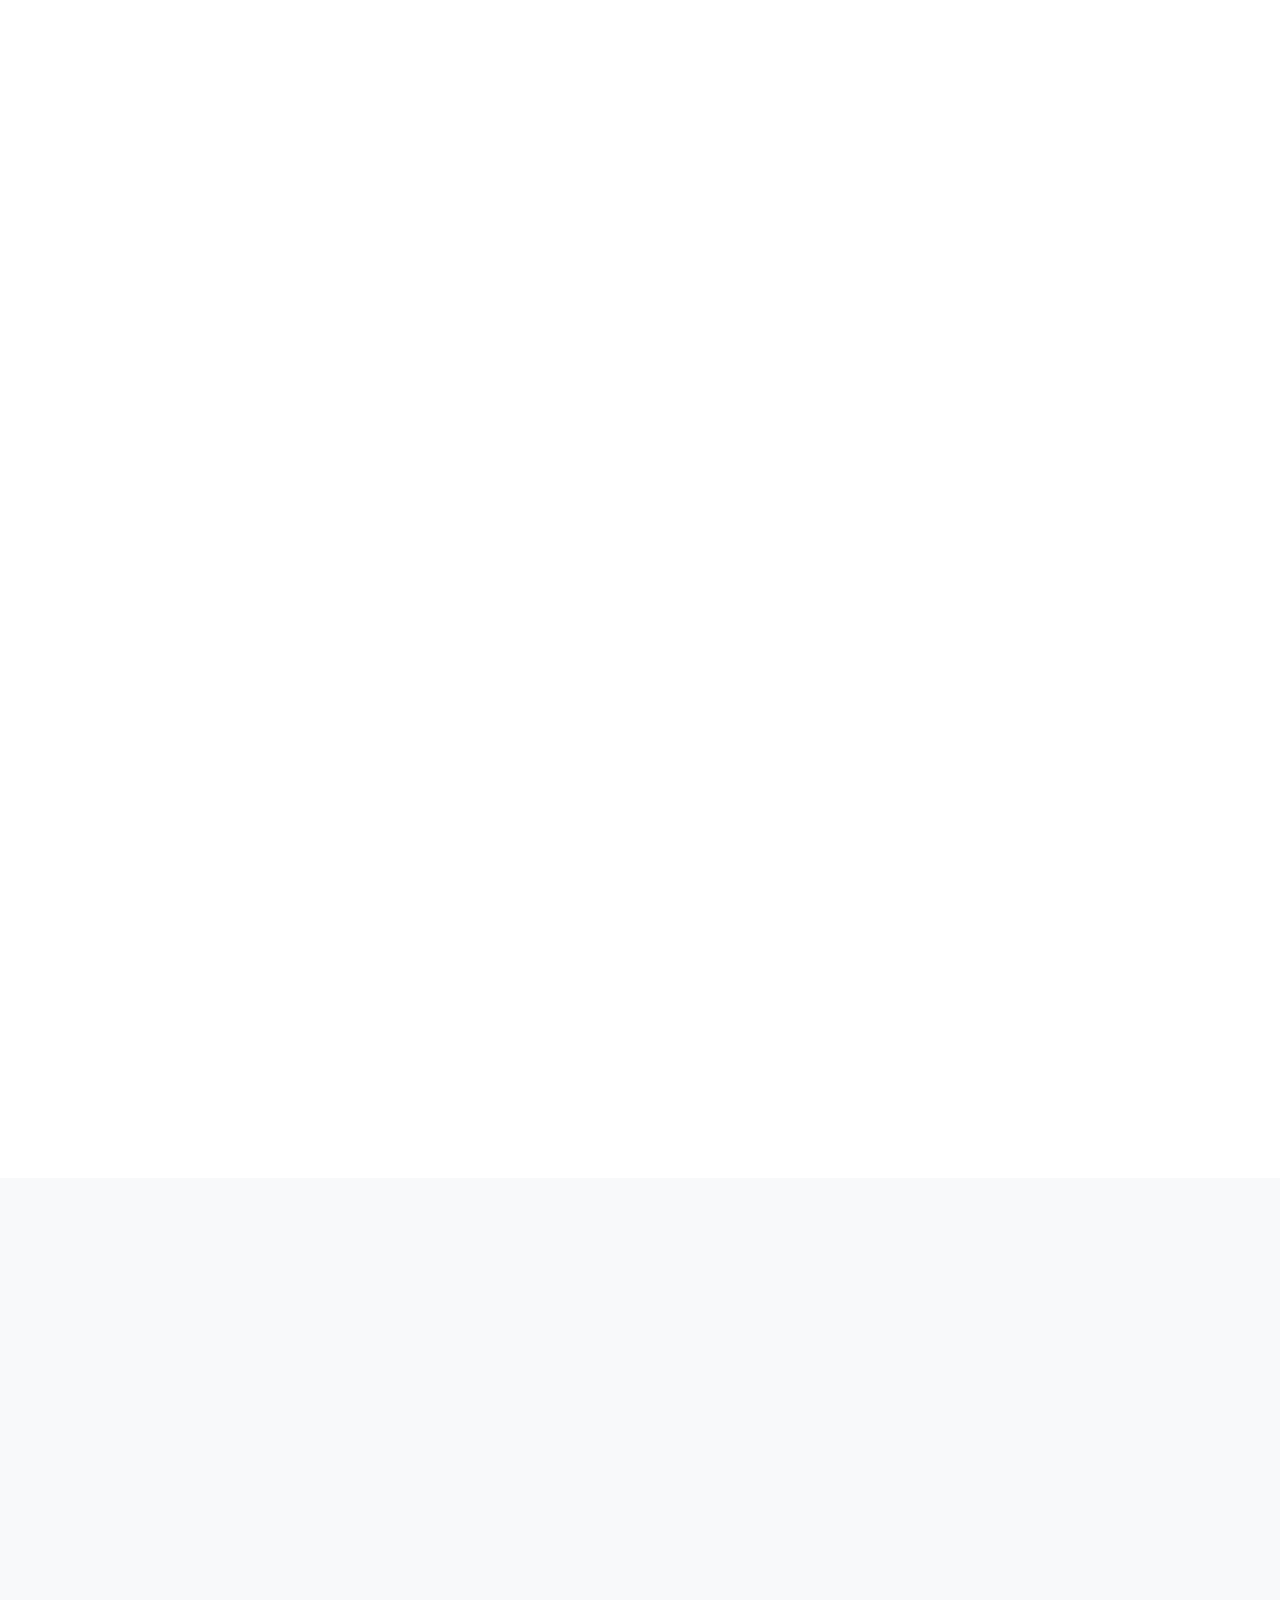
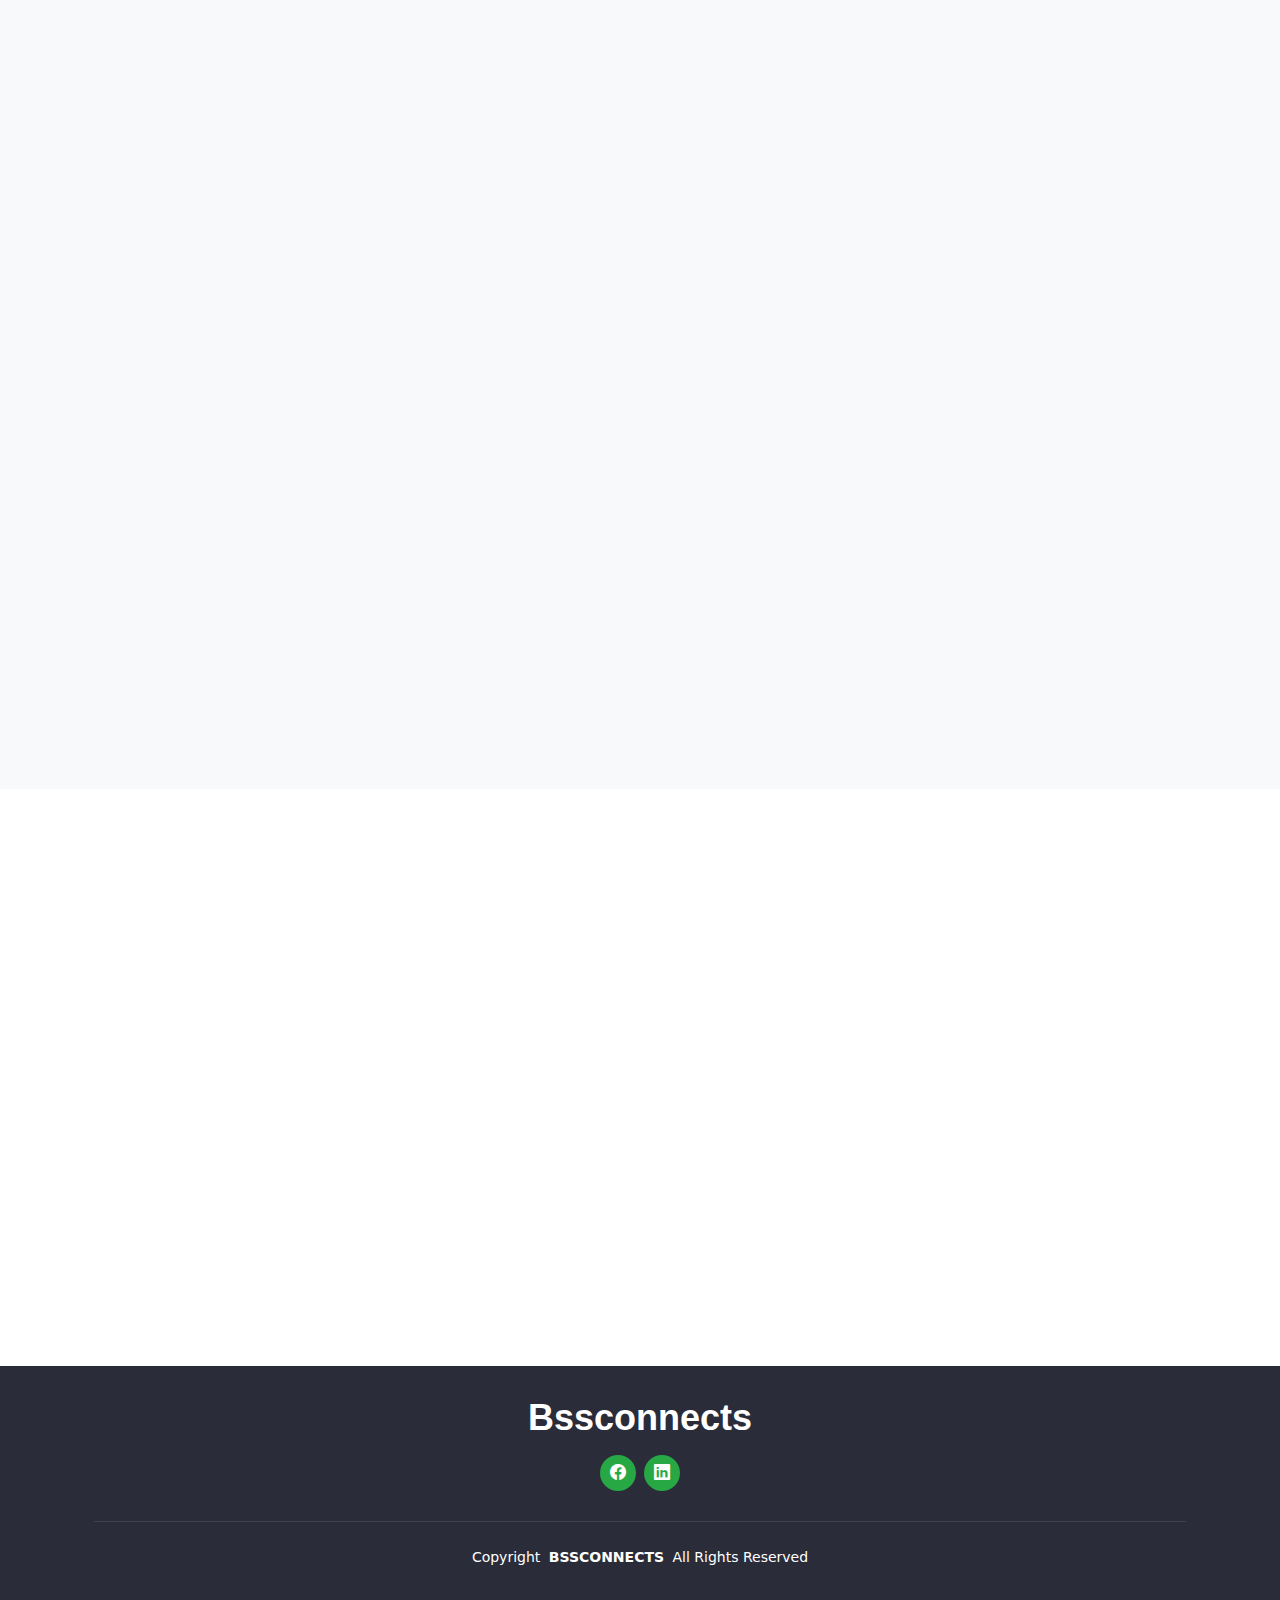
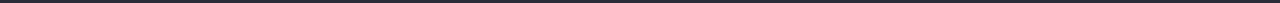
==== commit 942dd098: "edited the last updates" ====
--- a/index.html
+++ b/index.html
@@ -35,6 +35,13 @@
   * Author: BootstrapMade.com
   * License: https://bootstrapmade.com/license/
   ======================================================== -->
+  <style>
+    .partners-grid {
+      display: grid;
+      grid-template-columns: repeat(auto-fill, minmax(100px, 1fr));
+      gap: 20px;
+    }
+  </style>
 </head>
 
 <body class="index-page">
@@ -61,7 +68,7 @@
             <g>
               <path class="st0" d="M144.35,19.41c1.91,1.36,2.86,3.22,2.86,5.57,0,1.68-.48,3.13-1.44,4.33-.96,1.2-2.28,2.01-3.97,2.41,2.07.38,3.69,1.25,4.86,2.61,1.17,1.36,1.75,3.06,1.75,5.09,0,2.61-1.03,4.66-3.08,6.16-2.05,1.49-4.86,2.24-8.4,2.24h-14.19v-30.46h13.79c3.31,0,5.92.68,7.83,2.04ZM139.82,28.81c.87-.67,1.31-1.59,1.31-2.78s-.44-2.06-1.31-2.7c-.87-.64-2.08-.94-3.61-.91h-7.54v7.4h7.54c1.54,0,2.74-.33,3.61-1ZM140.64,41.73c1.06-.72,1.6-1.74,1.6-3.05s-.53-2.23-1.6-2.94c-1.06-.71-2.54-1.05-4.43-1.02h-7.54v8.05h7.54c1.89.03,3.37-.32,4.43-1.04Z"/>
               <path class="st0" d="M168.78,22.98c-1.67-.52-3.14-.78-4.41-.78-1.42,0-2.54.26-3.37.78-.83.52-1.24,1.25-1.24,2.18,0,.84.29,1.54.86,2.11.58.57,1.3,1.03,2.17,1.39.87.36,2.06.76,3.57,1.2,2.1.61,3.82,1.22,5.17,1.83,1.34.61,2.49,1.51,3.44,2.7.95,1.19,1.42,2.76,1.42,4.7s-.51,3.47-1.53,4.85c-1.02,1.38-2.42,2.43-4.21,3.15-1.79.73-3.84,1.09-6.14,1.09-2.42,0-4.79-.44-7.1-1.33-2.31-.88-4.32-2.07-6.03-3.55l2.48-4.96c1.57,1.42,3.33,2.54,5.28,3.35,1.95.81,3.77,1.22,5.45,1.22s2.96-.31,3.9-.94c.95-.62,1.42-1.47,1.42-2.55,0-.87-.29-1.59-.86-2.15-.58-.57-1.31-1.02-2.2-1.37-.89-.35-2.1-.74-3.64-1.17-2.1-.61-3.81-1.2-5.14-1.78-1.33-.58-2.47-1.46-3.41-2.63-.95-1.17-1.42-2.72-1.42-4.63,0-1.77.48-3.31,1.44-4.63.96-1.32,2.32-2.34,4.08-3.07,1.76-.72,3.79-1.09,6.1-1.09,2.01,0,4,.29,5.96.87,1.97.58,3.72,1.36,5.25,2.35l-2.39,5.09c-1.6-.96-3.23-1.7-4.9-2.22Z"/>
-              <path class="st0" d="M196.63,22.98c-1.67-.52-3.14-.78-4.41-.78-1.42,0-2.54.26-3.37.78-.83.52-1.24,1.25-1.24,2.18,0,.84.29,1.54.86,2.11.58.57,1.3,1.03,2.17,1.39.87.36,2.06.76,3.57,1.2,2.1.61,3.82,1.22,5.17,1.83,1.34.61,2.49,1.51,3.44,2.7.95,1.19,1.42,2.76,1.42,4.7s-.51,3.47-1.53,4.85c-1.02,1.38-2.42,2.43-4.21,3.15-1.79.73-3.84,1.09-6.14,1.09-2.42,0-4.79-.44-7.09-1.33-2.31-.88-4.32-2.07-6.03-3.55l2.48-4.96c1.57,1.42,3.33,2.54,5.28,3.35,1.95.81,3.77,1.22,5.45,1.22s2.96-.31,3.9-.94c.95-.62,1.42-1.47,1.42-2.55,0-.87-.29-1.59-.86-2.15-.58-.57-1.31-1.02-2.2-1.37-.89-.35-2.1-.74-3.64-1.17-2.1-.61-3.81-1.2-5.14-1.78-1.33-.58-2.47-1.46-3.41-2.63-.95-1.17-1.42-2.72-1.42-4.63,0-1.77.48-3.31,1.44-4.63.96-1.32,2.32-2.34,4.08-3.07,1.76-.72,3.79-1.09,6.1-1.09,2.01,0,4,.29,5.96.87,1.97.58,3.72,1.36,5.26,2.35l-2.39,5.09c-1.6-.96-3.23-1.7-4.9-2.22Z"/>
+              <path class="st0" d="M196.63,22.98c-1.67-.52-3.14-.78-4.41-.78-1.42,0-2.54.26-3.37.78-.83.52-1.24,1.25-1.24,2.18,0,.84.29,1.54.86,2.11.58.57,1.3,1.03,2.17,1.39.87.36,2.06.76,3.57,1.2,2.1.61,3.82,1.22,5.17,1.83,1.34.61,2.49,1.51,3.44,2.7.95,1.19,1.42,2.76,1.42,4.7s-.51,3.47-1.53,4.85c-1.02,1.38-2.42,2.43-4.21,3.15-1.79.73-3.84,1.09-6.14,1.09-2.42,0-4.79-.44-7.09-1.33-2.31-.88-4.32-2.07-6.03-3.55l2.48-4.96c1.57,1.42,3.33,2.54,5.28,3.35,1.95.81,3.77,1.22,5.45,1.22s2.96-.31,3.9-.94c.95-.62,1.42-1.47,1.42-2.55,0-.87-.29-1.59-.86-2.15s-1.31-1.02-2.2-1.37c-.89-.35-2.1-.74-3.64-1.17-2.1-.61-3.81-1.2-5.14-1.78-1.33-.58-2.47-1.46-3.41-2.63-.95-1.17-1.42-2.72-1.42-4.63,0-1.77.48-3.31,1.44-4.63.96-1.32,2.32-2.34,4.08-3.07,1.76-.72,3.79-1.09,6.1-1.09,2.01,0,4,.29,5.96.87,1.97.58,3.72,1.36,5.25,2.35l-2.39,5.09c-1.6-.96-3.23-1.7-4.9-2.22Z"/>
             </g>
           <path class="st0" d="M178.73,58.24c2.53,1.37,4.52,3.25,5.96,5.63,1.45,2.39,2.17,5.04,2.17,7.95s-.72,5.57-2.17,7.97c-1.45,2.4-3.44,4.3-5.96,5.7-2.53,1.4-5.33,2.1-8.4,2.1s-5.88-.7-8.4-2.1c-2.53-1.4-4.52-3.3-5.96-5.7-1.45-2.4-2.17-5.06-2.17-7.97s.72-5.56,2.17-7.95c1.45-2.39,3.44-4.26,5.96-5.63,2.53-1.37,5.33-2.05,8.4-2.05s5.88.68,8.4,2.05ZM165.13,62.8c-1.63.92-2.91,2.17-3.86,3.76-.95,1.59-1.42,3.34-1.42,5.26s.48,3.68,1.44,5.28c.96,1.6,2.25,2.87,3.86,3.8,1.61.93,3.36,1.4,5.25,1.4s3.59-.47,5.19-1.4c1.6-.93,2.86-2.2,3.79-3.8.93-1.6,1.4-3.36,1.4-5.28s-.47-3.68-1.4-5.26c-.93-1.59-2.2-2.84-3.79-3.76-1.6-.92-3.33-1.38-5.19-1.38s-3.65.46-5.28,1.38Z"/>
           <path class="st0" d="M212.92,56.58h5.77v30.57h-5.63l-15.96-21.05v21.05h-5.81v-30.57h5.63l16.01,21.09v-21.09Z"/>
@@ -74,7 +81,7 @@
         <g xmlns="http://www.w3.org/2000/svg">
     <g>
       <path class="st0" d="M144.35,19.41c1.91,1.36,2.86,3.22,2.86,5.57,0,1.68-.48,3.13-1.44,4.33-.96,1.2-2.28,2.01-3.97,2.41,2.07.38,3.69,1.25,4.86,2.61,1.17,1.36,1.75,3.06,1.75,5.09,0,2.61-1.03,4.66-3.08,6.16-2.05,1.49-4.86,2.24-8.4,2.24h-14.19v-30.46h13.79c3.31,0,5.92.68,7.83,2.04ZM139.82,28.81c.87-.67,1.31-1.59,1.31-2.78s-.44-2.06-1.31-2.7c-.87-.64-2.08-.94-3.61-.91h-7.54v7.4h7.54c1.54,0,2.74-.33,3.61-1ZM140.64,41.73c1.06-.72,1.6-1.74,1.6-3.05s-.53-2.23-1.6-2.94c-1.06-.71-2.54-1.05-4.43-1.02h-7.54v8.05h7.54c1.89.03,3.37-.32,4.43-1.04Z"/>
-      <path class="st0" d="M168.78,22.98c-1.67-.52-3.14-.78-4.41-.78-1.42,0-2.54.26-3.37.78-.83.52-1.24,1.25-1.24,2.18,0,.84.29,1.54.86,2.11.58.57,1.3,1.03,2.17,1.39.87.36,2.06.76,3.57,1.2,2.1.61,3.82,1.22,5.17,1.83,1.34.61,2.49,1.51,3.44,2.7.95,1.19,1.42,2.76,1.42,4.7s-.51,3.47-1.53,4.85c-1.02,1.38-2.42,2.43-4.21,3.15-1.79.73-3.84,1.09-6.14,1.09-2.42,0-4.79-.44-7.1-1.33-2.31-.88-4.32-2.07-6.03-3.55l2.48-4.96c1.57,1.42,3.33,2.54,5.28,3.35,1.95.81,3.77,1.22,5.45,1.22s2.96-.31,3.9-.94c.95-.62,1.42-1.47,1.42-2.55,0-.87-.29-1.59-.86-2.15-.58-.57-1.31-1.02-2.2-1.37-.89-.35-2.1-.74-3.64-1.17-2.1-.61-3.81-1.2-5.14-1.78-1.33-.58-2.47-1.46-3.41-2.63-.95-1.17-1.42-2.72-1.42-4.63,0-1.77.48-3.31,1.44-4.63.96-1.32,2.32-2.34,4.08-3.07,1.76-.72,3.79-1.09,6.1-1.09,2.01,0,4,.29,5.96.87,1.97.58,3.72,1.36,5.25,2.35l-2.39,5.09c-1.6-.96-3.23-1.7-4.9-2.22Z"/>
+      <path class="st0" d="M168.78,22.98c-1.67-.52-3.14-.78-4.41-.78-1.42,0-2.54.26-3.37.78-.83.52-1.24,1.25-1.24,2.18,0,.84.29,1.54.86,2.11.58.57,1.3,1.03,2.17,1.39.87.36,2.06.76,3.57,1.2,2.1.61,3.82,1.22,5.17,1.83,1.34.61,2.49,1.51,3.44,2.7.95,1.19,1.42,2.76,1.42,4.7s-.51,3.47-1.53,4.85c-1.02,1.38-2.42,2.43-4.21,3.15-1.79.73-3.84,1.09-6.14,1.09-2.42,0-4.79-.44-7.1-1.33-2.31-.88-4.32-2.07-6.03-3.55l2.48-4.96c1.57,1.42,3.33,2.54,5.28,3.35,1.95.81,3.77,1.22,5.45,1.22s2.96-.31,3.9-.94c.95-.62,1.42-1.47,1.42-2.55,0-.87-.29-1.59-.86-2.15s-1.31-1.02-2.2-1.37c-.89-.35-2.1-.74-3.64-1.17-2.1-.61-3.81-1.2-5.14-1.78-1.33-.58-2.47-1.46-3.41-2.63-.95-1.17-1.42-2.72-1.42-4.63,0-1.77.48-3.31,1.44-4.63.96-1.32,2.32-2.34,4.08-3.07,1.76-.72,3.79-1.09,6.1-1.09,2.01,0,4,.29,5.96.87,1.97.58,3.72,1.36,5.25,2.35l-2.39,5.09c-1.6-.96-3.23-1.7-4.9-2.22Z"/>
     </g>
     <g xmlns="http://www.w3.org/2000/svg">
       <g>
@@ -98,9 +105,8 @@
         <ul>
           <li><a href="#hero" class="active">Home</a></li>
           <li><a href="#about">About</a></li>
+          <li><a href="#features" class="nav-link">Solutions</a></li>
           <li><a href="#services">Services</a></li>
-          
-        
           <li><a href="#contact">Contact</a></li>
         </ul>
         <i class="mobile-nav-toggle d-xl-none bi bi-list"></i>
@@ -138,10 +144,7 @@
               </div>
             </div>
             <div class="d-flex justify-content-center justify-content-lg-start">
-              <a href="#about" class="btn-get-started">Explore Solutions</a>
-              <a href="#" class="glightbox btn-watch-video d-flex align-items-center">
-                <i class="bi bi-play-circle"></i><span>Watch Demo</span>
-              </a>
+              <a href="#features" class="btn-get-started">Explore Solutions</a>
             </div>
           </div>
           <div class="col-lg-6 order-1 order-lg-2">
@@ -166,7 +169,7 @@
 
           <div class="col-lg-6 content" data-aos="fade-up" data-aos-delay="100">
             <p>
-              velopment software leading a is Connects BSS
+             development software leading a is Connects BSS
  for solutions tailored creating in specializing company
  ,robust provide We .industry telecommunications the
  optimize to designed applications secure and ,scalable
@@ -210,351 +213,227 @@
     </section><!-- /About Section -->
 
     <!-- Clients Section -->
-    <section id="clients" class="clients section">
+    <section id="clients" class="partners section">
       <div class="container" data-aos="fade-up">
         <div class="section-title">
-          <h2>Our Clients</h2>
+          <h2>Our Partners</h2>
           <p>Trusted by Leading Companies</p>
         </div>
 
-        <div class="clients-slider swiper" data-aos="fade-up" data-aos-delay="100">
-          <div class="swiper-wrapper">
-            <div class="swiper-slide">
-              <img src="assets/img/client-1.png" alt="Client 1">
-            </div>
-            <div class="swiper-slide">
-              <img src="assets/img/MTN.png" alt="MTN">
-            </div>
-            <div class="swiper-slide">
-              <img src="assets/img/orange.png" alt="Client 3">
-            </div>
-            <div class="swiper-slide">
-              <img src="assets/img/mobatil.png" alt="Client 4">
-            </div>
-            <div class="swiper-slide">
-              <img src="assets/img/clients/client-5.png" alt="Client 5">
-            </div>
-            <div class="swiper-slide">
-              <img src="assets/img/clients/client-6.png" alt="Client 6">
-            </div>
-          </div>
-        </div>
-      </div>
-    </section><!-- End Clients Section -->
+        <div class="partners-grid" data-aos="fade-up" data-aos-delay="100">
+          <div class="partner-item">
+            <img src="assets/img/client-1.png" alt="Client 1" class="img-fluid">
+          </div>
+          <div class="partner-item">
+            <img src="assets/img/MTN.png" alt="MTN" class="img-fluid">
+          </div>
+          <div class="partner-item">
+            <img src="assets/img/orange.png" alt="Orange" class="img-fluid">
+          </div>
+          <div class="partner-item">
+            <img src="assets/img/totogi.jpg" alt="totogi" class="img-fluid">
+          </div>
+          <div class="partner-item">
+            <img src="assets/img/odoo.png" alt="odoo" class="img-fluid">
+          </div>
+        </div>
+      </div>
+    </section><!-- End Partners Section -->
 
     <section id="features" class="features section">
-
       <div class="container">
-
-        <ul class="nav nav-tabs row  d-flex" data-aos="fade-up" data-aos-delay="100">
+        <ul class="nav nav-tabs row d-flex" data-aos="fade-up" data-aos-delay="100">
           <li class="nav-item col-3">
-            <a class="nav-link active show" href="service-details.html?service=mediation" data-bs-toggle="tab" data-bs-target="#features-tab-3">
+            <a class="nav-link active show" data-bs-toggle="tab" data-bs-target="#features-tab-1">
               <i class="bi bi-brightness-high"></i>
               <h4 class="d-none d-lg-block">BSSConnects Mediation</h4>
             </a>
           </li>
           <li class="nav-item col-3">
-            <a class="nav-link" href="service-details.html?service=oss" data-bs-toggle="tab" data-bs-target="#features-tab-4">
+            <a class="nav-link" data-bs-toggle="tab" data-bs-target="#features-tab-2">
               <i class="bi bi-command"></i>
               <h4 class="d-none d-lg-block">OSS Management</h4>
             </a>
           </li>
           <li class="nav-item col-3">
-            <a class="nav-link" href="service-details.html?service=partner" data-bs-toggle="tab" data-bs-target="#features-tab-2">
+            <a class="nav-link" data-bs-toggle="tab" data-bs-target="#features-tab-3">
               <i class="bi bi-box-seam"></i>
               <h4 class="d-none d-lg-block">BSSConnects Partner Management</h4>
             </a>
           </li>
           <li class="nav-item col-3">
-            <a class="nav-link" href="service-details.html?service=recharge" data-bs-toggle="tab" data-bs-target="#features-tab-1">
+            <a class="nav-link" data-bs-toggle="tab" data-bs-target="#features-tab-4">
               <i class="bi bi-binoculars"></i>
-              <h4 class="d-none d-lg-block">BSSConnects Recharge & Voucher Management:</h4>
+              <h4 class="d-none d-lg-block">BSSConnects Recharge & Voucher</h4>
             </a>
           </li>
-        
-       
-        
-        </ul><!-- End Tab Nav -->
-
-        <div class="tab-content" data-aos="fade-up" data-aos-delay="200">
-
+        </ul>
+
+        <div class="tab-content mt-5" data-aos="fade-up" data-aos-delay="200">
           <div class="tab-pane fade active show" id="features-tab-1">
             <div class="row">
               <div class="col-lg-6 order-2 order-lg-1 mt-3 mt-lg-0">
-                <h3>Streamline prepaid operations with a feature-rich Recharge & Voucher Management System </h3>
-                <p class="fst-italic">
-                  that covers all aspects of recharge processes, ensuring secure, efficient, and customer-centric operations.
+                <h3>BSSConnects Mediation</h3>
+                <p>
+                  Revolutionize telecom operations with an advanced Mediation System for high-volume network data processing. It collects, decodes, and manipulates raw CDRs, delivering structured outputs to downstream applications.
                 </p>
                 <ul>
-      
-                  <li><i class="bi bi-check2-all"></i> <span>Voucher Creation: Generate customizable digital and physical vouchers in various denominations.</span></li>
-                  <li><i class="bi bi-check2-all"></i> <span>Online Recharge: Offer secure and instant online recharge options through web and mobile platforms, enhancing customer convenience.</span></li>
-                  <li><i class="bi bi-check2-all"></i> <span>Secure Distribution: Enable multi-channel delivery, including retailers, SMS, and online portals, ensuring flexibility and accessibility.</span></li>
-                  <li><i class="bi bi-check2-all"></i> <span>Real-Time Redemption: Support immediate voucher redemption and account top-ups with high system availability.</span></li>
-                  <li><i class="bi bi-check2-all"></i> <span>Fraud Prevention: Implement advanced security measures to detect and prevent voucher misuse.</span></li></span></li>
-                  <li><i class="bi bi-check2-all"></i> <span>Analytics and Reporting: Gain actionable insights into sales trends, recharge behaviour, and performance metrics.</span></li>
-                  <li><i class="bi bi-check2-all"></i> <span>Dynamic Campaigns: Design and implement promotional campaigns, offering bonuses for recharges to boost customer retention</span></li>
-                  <li><i class="bi bi-check2-all"></i> <span>Multi-Channel Integration: Integrate seamlessly with POS systems, mobile apps, and self-service kiosks for an omnichannel experience.</span></li>
+                  <li><i class="bi bi-check2-all"></i> <span>Data Collection: Aggregates CDRs from multiple network elements using various protocols</span></li>
+                  <li><i class="bi bi-check2-all"></i> <span>Decoding and Normalization: Translates raw data into a standardized format</span></li>
+                  <li><i class="bi bi-check2-all"></i> <span>Data Enrichment: Adds value to raw records with external data sources</span></li>
+                  <li><i class="bi bi-check2-all"></i> <span>Real-Time Processing: Enables real-time handling of data</span></li>
+                  <li><i class="bi bi-check2-all"></i> <span>Scalability: Handles massive data volumes with ease</span></li>
                 </ul>
-               
               </div>
               <div class="col-lg-6 order-1 order-lg-2 text-center">
-                <img src="assets/img/working-1.jpg" alt="" class="img-fluid">
-              </div>
-            </div>
-          </div><!-- End Tab Content Item -->
+                <img src="assets/img/working-3.jpg" alt="" class="img-fluid">
+              </div>
+            </div>
+          </div>
 
           <div class="tab-pane fade" id="features-tab-2">
+            <div class="row">
+              <div class="col-lg-6 order-2 order-lg-1 mt-3 mt-lg-0">
+                <h3>OSS Management</h3>
+                <p>
+                  BSSConnects' AI-powered OSS solutions revolutionize telecommunications with machine learning, NLP, and predictive analytics for enhanced reliability and customer satisfaction.
+                </p>
+                <ul>
+                  <li><i class="bi bi-check2-all"></i> <span>Fault Management Solution Powered by AI</span></li>
+                  <li><i class="bi bi-check2-all"></i> <span>Performance Management with AI Enhancement</span></li>
+                  <li><i class="bi bi-check2-all"></i> <span>Closed-Loop Automation with Self-Healing</span></li>
+                  <li><i class="bi bi-check2-all"></i> <span>Operation Flow Management with AI/BPM</span></li>
+                </ul>
+              </div>
+              <div class="col-lg-6 order-1 order-lg-2 text-center">
+                <img src="assets/img/working-4.jpg" alt="" class="img-fluid">
+              </div>
+            </div>
+          </div>
+
+          <div class="tab-pane fade" id="features-tab-3">
             <div class="row">
               <div class="col-lg-6 order-2 order-lg-1 mt-3 mt-lg-0">
                 <h3>BSSConnects Partner Management</h3>
                 <p>
-                  Empower your business with a comprehensive Partner Management System designed to streamline collaboration across the telecom ecosystem. From automated lifecycle management and real-time performance insights to simplified billing and digital 
+                  Empower your business with comprehensive Partner Management designed to streamline collaboration across the telecom ecosystem.
                 </p>
-                <p class="fst-italic">
-                  this solution integrates seamlessly with diverse partner types, including OTT, IoT, cloud, and interconnect providers. Enhance operational efficiency, accelerate service innovation, and drive revenue growth through a centralized platform that supports zero-touch onboarding, SLA management, and robust billing capabilities.
                 <ul>
-                  <li><i class="bi bi-check2-all"></i> <span>Partner Lifecycle Management streamlines telecom partnerships with automated onboarding, SLA oversight, and performance tracking. It offers tailored solutions for diverse partners, including interconnect providers, enabling unified ecosystem operations.</span></li>
-                  <li><i class="bi bi-check2-all"></i> <span>The Partner Portal is a centralized hub for zero-touch onboarding, SLA management, and comprehensive partner insights, simplifying operations for OTT, IoT, cloud, and interconnect providers.</span></li>
-                  <li><i class="bi bi-check2-all"></i> <span>The Partner Portal streamlines onboarding, SLA management, and partner insights for seamless operations.</span></li>
-                 </ul>
+                  <li><i class="bi bi-check2-all"></i> <span>Partner Lifecycle Management with automated onboarding</span></li>
+                  <li><i class="bi bi-check2-all"></i> <span>Partner Portal for seamless operations</span></li>
+                  <li><i class="bi bi-check2-all"></i> <span>SLA Management and Monitoring</span></li>
+                  <li><i class="bi bi-check2-all"></i> <span>Billing and Revenue Management</span></li>
+                </ul>
               </div>
               <div class="col-lg-6 order-1 order-lg-2 text-center">
                 <img src="assets/img/working-2.jpg" alt="" class="img-fluid">
               </div>
             </div>
-          </div><!-- End Tab Content Item -->
-
-          <div class="tab-pane fade" id="features-tab-3">
-            <div class="row">
-              <div class="col-lg-6 order-2 order-lg-1 mt-3 mt-lg-0">
-                <h3>BSSConnects Mediation</h3>
-                <p>
-                  Revolutionize telecom operations with an advanced Mediation System for high-volume network data processing. It collects, decodes, and manipulates raw CDRs, delivering structured outputs to downstream applications. Ensure seamless and accurate data flow for efficient operations.
-                </p>
-                <ul>
-                  <li><i class="bi bi-check2-all"></i> <span>Data Collection: Aggregates CDRs from multiple network elements using various protocols, supporting heterogeneous network environments</span></li>
-                  <li><i class="bi bi-check2-all"></i> <span>Decoding and Normalization: Translates raw data into a standardized format, ensuring compatibility with downstream systems.</span></li>
-                  <li><i class="bi bi-check2-all"></i> <span>Data Enrichment: Adds value to raw records by incorporating external data sources for enhanced analytics and reporting.</span></li>
-                  <li><i class="bi bi-check2-all"></i> <span>Real-Time Processing: Enables real-time handling of data for billing, fraud detection, and analytics, improving operational responsiveness.</span></li>
-                  <li><i class="bi bi-check2-all"></i> <span>Scalability: Handles massive data volumes with ease, adapting to growing network demands.</span></li>
-                  <li><i class="bi bi-check2-all"></i> <span>Error Management: Includes robust error detection and correction mechanisms to maintain data integrity.</span></li>
-                  <li><i class="bi bi-check2-all"></i> <span>•	Downstream Integration: Delivers processed data seamlessly to systems like billing, analytics, and reporting tools, ensuring end-to-end efficiency.</span></li>
-                </ul>
-              
-              </div>
-              <div class="col-lg-6 order-1 order-lg-2 text-center">
-                <img src="assets/img/working-3.jpg" alt="" class="img-fluid">
-              </div>
-            </div>
-          </div><!-- End Tab Content Item -->
+          </div>
 
           <div class="tab-pane fade" id="features-tab-4">
             <div class="row">
               <div class="col-lg-6 order-2 order-lg-1 mt-3 mt-lg-0">
-                <h3>OSS management</h3>
+                <h3>BSSConnects Recharge & Voucher</h3>
                 <p>
-                  BSSConnects' AI-powered OSS solutions revolutionize telecommunications with machine learning, NLP, and predictive analytics. Features include AI-driven fault management, performance optimization, and workforce orchestration, enhancing reliability and customer satisfaction. Gain real-time insights and automated decision-making to elevate your telecom services.
+                  Streamline prepaid operations with our feature-rich Recharge & Voucher Management System that ensures secure, efficient operations.
                 </p>
-               
                 <ul>
-                  <li><i class="bi bi-check2-all"></i> <span>Fault Management Solution Powered by AI and Innovative Technologies</span></li>
-                  <li><i class="bi bi-check2-all"></i> <span>Performance Management Solution Enhanced by AI and Innovative Technologies</span></li>
-                  <li><i class="bi bi-check2-all"></i> <span>
-                    Closed-Loop Automation Solution with AI and Self-Healing Network Capabilities
-                    </span></li>
-                    <li><i class="bi bi-check2-all"></i> <span>Operation Flow Management Solution Empowered by AI / BPM</span></li>
-              
+                  <li><i class="bi bi-check2-all"></i> <span>Voucher Creation and Management</span></li>
+                  <li><i class="bi bi-check2-all"></i> <span>Online Recharge Platform</span></li>
+                  <li><i class="bi bi-check2-all"></i> <span>Secure Distribution System</span></li>
+                  <li><i class="bi bi-check2-all"></i> <span>Real-Time Processing</span></li>
+                  <li><i class="bi bi-check2-all"></i> <span>Fraud Prevention</span></li>
                 </ul>
               </div>
               <div class="col-lg-6 order-1 order-lg-2 text-center">
-                <img src="assets/img/working-4.jpg" alt="" class="img-fluid">
-              </div>
-            </div>
-          </div><!-- End Tab Content Item -->
-
-        </div>
-
-      </div>
-
-    </section><!-- /Features Section -->
-
-    <!-- Call To Action Section -->
-    <section id="call-to-action" class="call-to-action section dark-background">
-
-      <div class="container">
-
-        <div class="row" data-aos="zoom-in" data-aos-delay="100">
-          <div class="col-xl-9 text-center text-xl-start">
-            <h3>Call To Action</h3>
-            <p>contact us for more information</p>
-          </div>
-          <div class="col-xl-3 cta-btn-container text-center">
-            <a class="cta-btn align-middle" href="#contact">Call To Action</a>
-          </div>
-        </div>
-
-      </div>
-
-    </section><!-- /Call To Action Section -->
+                <img src="assets/img/working-1.jpg" alt="" class="img-fluid">
+              </div>
+            </div>
+          </div>
+        </div>
+      </div>
+    </section><!-- End Features Section -->
 
     <!-- Services Section -->
     <section id="services" class="services section">
       <div class="container" data-aos="fade-up">
-
-        <div class="section-header">
+        <div class="section-title">
           <h2>Our Services</h2>
           <p>Comprehensive IT Solutions for Your Business Success</p>
         </div>
 
-        <ul class="nav nav-tabs row d-flex" data-aos="fade-up" data-aos-delay="100">
-          <li class="nav-item col">
-            <a class="nav-link active show" data-bs-toggle="tab" data-bs-target="#services-tab-1">
-              <i class="bi bi-gear-wide-connected"></i>
-              <h4 class="d-none d-lg-block">Managed Services</h4>
-            </a>
-          </li>
-          <li class="nav-item col">
-            <a class="nav-link" data-bs-toggle="tab" data-bs-target="#services-tab-2">
-              <i class="bi bi-cloud-check"></i>
-              <h4 class="d-none d-lg-block">IT and Infrastructure Cloud Services</h4>
-            </a>
-          </li>
-          <li class="nav-item col">
-            <a class="nav-link" data-bs-toggle="tab" data-bs-target="#services-tab-3">
-              <i class="bi bi-display"></i>
-              <h4 class="d-none d-lg-block">NOC Services</h4>
-            </a>
-          </li>
-          <li class="nav-item col">
-            <a class="nav-link" data-bs-toggle="tab" data-bs-target="#services-tab-4">
-              <i class="bi bi-building-gear"></i>
-              <h4 class="d-none d-lg-block">Enterprise Architecture Services</h4>
-            </a>
-          </li>
-          <li class="nav-item col">
-            <a class="nav-link" data-bs-toggle="tab" data-bs-target="#services-tab-5">
-              <i class="bi bi-intersect"></i>
-              <h4 class="d-none d-lg-block">Integration Services</h4>
-            </a>
-          </li>
-        </ul>
-
-        <div class="tab-content" data-aos="fade-up" data-aos-delay="200">
-          <!-- Managed Services -->
-          <div class="tab-pane active show" id="services-tab-1">
-            <div class="row">
-              <div class="col-lg-6 order-2 order-lg-1">
-                <h3>Managed Services</h3>
-                <p>
-                  Comprehensive IT management solutions that help organizations optimize their operations and focus on core business objectives:
-                </p>
-                <ul>
-                  <li><i class="bi bi-check-circle-fill"></i> 24/7 System Monitoring and Management</li>
-                  <li><i class="bi bi-check-circle-fill"></i> Proactive Maintenance and Updates</li>
-                  <li><i class="bi bi-check-circle-fill"></i> Security Management and Compliance</li>
-                  <li><i class="bi bi-check-circle-fill"></i> Help Desk and Technical Support</li>
-                </ul>
-              </div>
-              <div class="col-lg-6 order-1 order-lg-2 text-center">
-                <img src="assets/img/features-1.png" alt="" class="img-fluid">
-              </div>
-            </div>
-          </div>
-
-          <!-- IT and Infrastructure -->
-          <div class="tab-pane" id="services-tab-2">
-            <div class="row">
-              <div class="col-lg-6 order-2 order-lg-1">
-                <h3>IT and Infrastructure Cloud Services</h3>
-                <p>
-                  Modern cloud solutions designed to enhance your business agility and scalability:
-                </p>
-                <ul>
-                  <li><i class="bi bi-check-circle-fill"></i> Cloud Migration and Deployment</li>
-                  <li><i class="bi bi-check-circle-fill"></i> Hybrid Cloud Solutions</li>
-                  <li><i class="bi bi-check-circle-fill"></i> Cloud Security and Compliance</li>
-                  <li><i class="bi bi-check-circle-fill"></i> Infrastructure Optimization</li>
-                </ul>
-              </div>
-              <div class="col-lg-6 order-1 order-lg-2 text-center">
-                <img src="assets/img/features-2.png" alt="" class="img-fluid">
-              </div>
-            </div>
-          </div>
-
-          <!-- NOC Services -->
-          <div class="tab-pane" id="services-tab-3">
-            <div class="row">
-              <div class="col-lg-6 order-2 order-lg-1">
-                <h3>NOC Services</h3>
-                <p>
-                  24/7 Network Operations Center services ensuring your infrastructure runs smoothly:
-                </p>
-                <ul>
-                  <li><i class="bi bi-check-circle-fill"></i> Real-time Network Monitoring</li>
-                  <li><i class="bi bi-check-circle-fill"></i> Incident Management and Response</li>
-                  <li><i class="bi bi-check-circle-fill"></i> Performance Analysis and Optimization</li>
-                  <li><i class="bi bi-check-circle-fill"></i> Capacity Planning and Management</li>
-                </ul>
-              </div>
-              <div class="col-lg-6 order-1 order-lg-2 text-center">
-                <img src="assets/img/features-3.png" alt="" class="img-fluid">
-              </div>
-            </div>
-          </div>
-
-          <!-- Enterprise Architecture -->
-          <div class="tab-pane" id="services-tab-4">
-            <div class="row">
-              <div class="col-lg-6 order-2 order-lg-1">
-                <h3>Enterprise Architecture Services</h3>
-                <p>
-                  Strategic architectural solutions aligned with your business objectives:
-                </p>
-                <ul>
-                  <li><i class="bi bi-check-circle-fill"></i> Architecture Assessment and Planning</li>
-                  <li><i class="bi bi-check-circle-fill"></i> Digital Transformation Strategy</li>
-                  <li><i class="bi bi-check-circle-fill"></i> Technology Stack Optimization</li>
-                  <li><i class="bi bi-check-circle-fill"></i> Scalable Architecture Design</li>
-                </ul>
-              </div>
-              <div class="col-lg-6 order-1 order-lg-2 text-center">
-                <img src="assets/img/features-4.png" alt="" class="img-fluid">
-              </div>
-            </div>
-          </div>
-
-          <!-- Integration Services -->
-          <div class="tab-pane" id="services-tab-5">
-            <div class="row">
-              <div class="col-lg-6 order-2 order-lg-1">
-                <h3>Integration Services</h3>
-                <p>
-                  Seamless integration solutions connecting your business systems and processes:
-                </p>
-                <ul>
-                  <li><i class="bi bi-check-circle-fill"></i> API Development and Management</li>
-                  <li><i class="bi bi-check-circle-fill"></i> System Integration and Migration</li>
-                  <li><i class="bi bi-check-circle-fill"></i> Data Integration and ETL</li>
-                  <li><i class="bi bi-check-circle-fill"></i> Legacy System Integration</li>
-                </ul>
-              </div>
-              <div class="col-lg-6 order-1 order-lg-2 text-center">
-                <img src="assets/img/features-5.png" alt="" class="img-fluid">
-              </div>
-            </div>
-          </div>
-
+        <div class="services-grid">
+          <div class="service-card" data-aos="zoom-in" data-aos-delay="100">
+            <div class="icon-box">
+              <i class="bi bi-gear-fill"></i>
+            </div>
+            <h3>Managed Services</h3>
+            <div class="service-content">
+              <ul>
+                <li><i class="bi bi-check2-circle"></i> <span>24/7 System Monitoring and Management</span></li>
+                <li><i class="bi bi-check2-circle"></i> <span>Proactive Maintenance and Updates</span></li>
+                <li><i class="bi bi-check2-circle"></i> <span>Help Desk and Technical Support</span></li>
+                <li><i class="bi bi-check2-circle"></i> <span>Network Infrastructure Management</span></li>
+                <li><i class="bi bi-check2-circle"></i> <span>Performance Optimization</span></li>
+              </ul>
+              <a href="#" class="learn-more">Learn More <i class="bi bi-arrow-right"></i></a>
+            </div>
+          </div>
+
+          <div class="service-card" data-aos="zoom-in" data-aos-delay="200">
+            <div class="icon-box">
+              <i class="bi bi-cloud-fill"></i>
+            </div>
+            <h3>Cloud Services</h3>
+            <div class="service-content">
+              <ul>
+                <li><i class="bi bi-check2-circle"></i> <span>Cloud Migration and Strategy</span></li>
+                <li><i class="bi bi-check2-circle"></i> <span>Cloud Infrastructure Management</span></li>
+                <li><i class="bi bi-check2-circle"></i> <span>Hybrid Cloud Solutions</span></li>
+                <li><i class="bi bi-check2-circle"></i> <span>Cloud Security and Compliance</span></li>
+                <li><i class="bi bi-check2-circle"></i> <span>Cloud Cost Optimization</span></li>
+              </ul>
+              <a href="#" class="learn-more">Learn More <i class="bi bi-arrow-right"></i></a>
+            </div>
+          </div>
+
+          <div class="service-card" data-aos="zoom-in" data-aos-delay="300">
+            <div class="icon-box">
+              <i class="bi bi-shield-fill-check"></i>
+            </div>
+            <h3>Security Services</h3>
+            <div class="service-content">
+              <ul>
+                <li><i class="bi bi-check2-circle"></i> <span>Security Assessment and Auditing</span></li>
+                <li><i class="bi bi-check2-circle"></i> <span>Threat Detection and Response</span></li>
+                <li><i class="bi bi-check2-circle"></i> <span>Security Monitoring and Management</span></li>
+                <li><i class="bi bi-check2-circle"></i> <span>Compliance Management</span></li>
+                <li><i class="bi bi-check2-circle"></i> <span>Security Training and Awareness</span></li>
+              </ul>
+              <a href="#" class="learn-more">Learn More <i class="bi bi-arrow-right"></i></a>
+            </div>
+          </div>
+
+          <div class="service-card" data-aos="zoom-in" data-aos-delay="400">
+            <div class="icon-box">
+              <i class="bi bi-diagram-3-fill"></i>
+            </div>
+            <h3>Integration Services</h3>
+            <div class="service-content">
+              <ul>
+                <li><i class="bi bi-check2-circle"></i> <span>API Integration and Management</span></li>
+                <li><i class="bi bi-check2-circle"></i> <span>System Integration</span></li>
+                <li><i class="bi bi-check2-circle"></i> <span>Data Integration and Migration</span></li>
+                <li><i class="bi bi-check2-circle"></i> <span>Enterprise Application Integration</span></li>
+                <li><i class="bi bi-check2-circle"></i> <span>Integration Strategy and Architecture</span></li>
+              </ul>
+              <a href="#" class="learn-more">Learn More <i class="bi bi-arrow-right"></i></a>
+            </div>
+          </div>
         </div>
       </div>
     </section><!-- End Services Section -->
-
-   
-
-   
- 
-   
 
     <!-- Contact Section -->
     <section id="contact" class="contact section">
@@ -638,7 +517,6 @@
   <footer id="footer" class="footer dark-background">
     <div class="container">
       <h3 class="sitename">Bssconnects</h3>
-      <p>Et aut eum quis fuga eos sunt ipsa nihil. Labore corporis magni eligendi fuga maxime saepe commodi placeat.</p>
       <div class="social-links d-flex justify-content-center">
        
         <a href=""><i class="bi bi-facebook"></i></a>
@@ -647,7 +525,7 @@
       </div>
       <div class="container">
         <div class="copyright">
-          <span>Copyright</span> <strong class="px-1 sitename">Bssconnects</strong> <span>All Rights Reserved</span>
+          <span>Copyright</span> <strong class="px-1 sitename">BSSCONNECTS</strong> <span>All Rights Reserved</span>
         </div>
         <div class="credits">
           <!-- All the links in the footer should remain intact. -->
--- a/assets/css/main.css
+++ b/assets/css/main.css
@@ -850,6 +850,7 @@
   position: relative;
   padding: 120px 0;
   z-index: 3;
+  color: #fff; /* Set default text color to white for hero section */
 }
 
 .hero:before {
@@ -867,6 +868,7 @@
   margin: 0;
   font-size: 48px;
   font-weight: 700;
+  color: #fff;
 }
 
 .hero h1 span {
@@ -874,7 +876,7 @@
 }
 
 .hero h2 {
-  color: rgba(255, 255, 255, 0.9);
+  color: #fff;
   margin: 15px 0 0 0;
   font-size: 26px;
   font-weight: 300;
@@ -895,6 +897,7 @@
   margin-bottom: 30px;
   font-size: 48px;
   font-weight: 700;
+  color: #fff;
 }
 
 .hero h2 span {
@@ -902,6 +905,7 @@
 }
 
 .hero p {
+  color: #fff;
   max-width: 80%;
   animation-delay: 0.4s;
   margin: 0 auto 30px auto;
@@ -1090,66 +1094,53 @@
 /*--------------------------------------------------------------
 # Features Section
 --------------------------------------------------------------*/
+.features {
+  padding: 60px 0;
+}
+
 .features .nav-tabs {
   border: 0;
 }
 
 .features .nav-link {
-  background-color: var(--surface-color);
-  color: var(--heading-color);
-  border: 1px solid color-mix(in srgb, var(--default-color), transparent 85%);
-  padding: 15px 20px;
+  border: 1px solid var(--default-color);
+  padding: 15px;
   transition: 0.3s;
+  color: var(--default-color);
   border-radius: 0;
+  cursor: pointer;
+  height: 100%;
   display: flex;
+  flex-direction: column;
   align-items: center;
   justify-content: center;
-  cursor: pointer;
-  height: 100%;
+  background: var(--surface-color);
 }
 
 .features .nav-link i {
-  padding-right: 15px;
-  font-size: 48px;
+  font-size: 32px;
+  line-height: 0;
 }
 
 .features .nav-link h4 {
-  font-size: 18px;
+  font-size: 16px;
   font-weight: 600;
-  margin: 0;
+  margin: 10px 0 0 0;
+  color: var(--default-color);
 }
 
 .features .nav-link:hover {
   color: var(--accent-color);
+}
+
+.features .nav-link.active {
+  background-color: var(--accent-color);
   border-color: var(--accent-color);
 }
 
-.features .nav-link.active {
-  background: var(--accent-color);
+.features .nav-link.active h4,
+.features .nav-link.active i {
   color: var(--contrast-color);
-  border-color: var(--accent-color);
-}
-
-.features .nav-link.active h4 {
-  color: var(--contrast-color);
-}
-
-@media (max-width: 768px) {
-  .features .nav-link i {
-    padding: 0;
-    line-height: 1;
-    font-size: 36px;
-  }
-}
-
-@media (max-width: 575px) {
-  .features .nav-link {
-    padding: 15px;
-  }
-
-  .features .nav-link i {
-    font-size: 24px;
-  }
 }
 
 .features .tab-content {
@@ -1157,9 +1148,10 @@
 }
 
 .features .tab-pane h3 {
+  font-weight: 600;
+  font-size: 26px;
+  margin-bottom: 20px;
   color: var(--heading-color);
-  font-weight: 700;
-  font-size: 26px;
 }
 
 .features .tab-pane ul {
@@ -1228,93 +1220,134 @@
 --------------------------------------------------------------*/
 .services {
   padding: 60px 0;
-}
-
-.services .nav-tabs {
-  border: 0;
-  padding: 15px;
-}
-
-.services .nav-link {
-  margin: 0 10px;
-  padding: 15px;
-  border-radius: 0;
-  color: var(--color-default);
-  border: 1px solid #d4d6df;
-  transition: 0.3s;
-  cursor: pointer;
-  height: 100%;
+  background: #f8f9fa;
+}
+
+.services-grid {
+  display: grid;
+  grid-template-columns: repeat(auto-fit, minmax(280px, 1fr));
+  gap: 30px;
+  margin-top: 40px;
+}
+
+.service-card {
+  background: #fff;
+  border-radius: 15px;
+  padding: 30px;
+  transition: all 0.3s ease;
+  position: relative;
+  overflow: hidden;
+  box-shadow: 0 5px 15px rgba(0, 0, 0, 0.05);
+}
+
+.service-card:hover {
+  transform: translateY(-5px);
+  box-shadow: 0 8px 25px rgba(0, 0, 0, 0.1);
+}
+
+.service-card .icon-box {
+  width: 60px;
+  height: 60px;
+  background: var(--accent-color);
+  border-radius: 50%;
   display: flex;
-  flex-direction: column;
   align-items: center;
   justify-content: center;
-  background: #fff;
-}
-
-.services .nav-link i {
-  font-size: 32px;
-  margin-bottom: 10px;
-  color: var(--color-default);
-}
-
-.services .nav-link h4 {
-  font-size: 16px;
+  margin-bottom: 25px;
+  transition: all 0.3s ease;
+}
+
+.service-card:hover .icon-box {
+  transform: scale(1.1);
+}
+
+.service-card .icon-box i {
+  font-size: 28px;
+  color: #fff;
+}
+
+.service-card h3 {
+  font-size: 22px;
   font-weight: 600;
-  margin: 0;
-  color: var(--color-default);
-}
-
-.services .nav-link:hover {
-  color: var(--color-primary);
-}
-
-.services .nav-tabs .nav-link.active {
-  background-color: #0ea2bd !important;
-  border-color: #0ea2bd !important;
-}
-
-.services .nav-tabs .nav-link.active i,
-.services .nav-tabs .nav-link.active h4 {
-  color: #ffffff !important;
-}
-
-.services .tab-content {
-  margin-top: 30px;
-}
-
-.services .tab-pane h3 {
-  font-weight: 600;
-  font-size: 26px;
+  color: var(--heading-color);
   margin-bottom: 20px;
-  color: var(--color-secondary);
-}
-
-.services .tab-pane p {
-  color: var(--color-default);
-  font-size: 15px;
-  margin-bottom: 20px;
-}
-
-.services .tab-pane ul {
+}
+
+.service-card .service-content {
+  margin-top: 20px;
+}
+
+.service-card ul {
   list-style: none;
   padding: 0;
-}
-
-.services .tab-pane ul li {
-  padding-bottom: 10px;
-}
-
-.services .tab-pane ul i {
-  font-size: 20px;
-  padding-right: 4px;
-  color: var(--color-primary);
-}
-
-.services .tab-pane .img-fluid {
-  max-width: 100%;
-  height: auto;
-  border-radius: 8px;
-  box-shadow: 0 0 30px rgba(0, 0, 0, 0.1);
+  margin: 0;
+}
+
+.service-card ul li {
+  display: flex;
+  align-items: center;
+  margin-bottom: 12px;
+  color: var(--default-color);
+  font-size: 15px;
+}
+
+.service-card ul li i {
+  color: var(--accent-color);
+  font-size: 16px;
+  margin-right: 10px;
+}
+
+.service-card .learn-more {
+  display: inline-flex;
+  align-items: center;
+  color: var(--accent-color);
+  font-weight: 500;
+  text-decoration: none;
+  margin-top: 20px;
+  transition: all 0.3s ease;
+}
+
+.service-card .learn-more i {
+  margin-left: 5px;
+  transition: transform 0.3s ease;
+}
+
+.service-card .learn-more:hover {
+  color: var(--accent-hover-color);
+}
+
+.service-card .learn-more:hover i {
+  transform: translateX(5px);
+}
+
+/* Responsive Design */
+@media (max-width: 768px) {
+  .services-grid {
+    grid-template-columns: repeat(auto-fit, minmax(250px, 1fr));
+    gap: 20px;
+  }
+  
+  .service-card {
+    padding: 25px;
+  }
+  
+  .service-card h3 {
+    font-size: 20px;
+  }
+  
+  .service-card ul li {
+    font-size: 14px;
+  }
+}
+
+@media (max-width: 480px) {
+  .services-grid {
+    grid-template-columns: 1fr;
+  }
+  
+  .service-card {
+    padding: 20px;
+  }
 }
 
 /*--------------------------------------------------------------
@@ -3171,6 +3204,99 @@
 }
 
 /*--------------------------------------------------------------
+# Partners Section
+--------------------------------------------------------------*/
+.partners {
+  padding: 40px 0;
+  background: #fff;
+}
+
+.partners .section-title {
+  text-align: center;
+  margin-bottom: 30px;
+}
+
+.partners-grid {
+  gap: 20px;
+  display: grid;
+  grid-template-columns: repeat(auto-fit, minmax(150px, 1fr));
+}
+
+.partner-item {
+  display: flex;
+  align-items: center;
+  justify-content: center;
+  padding: 15px;
+  background: #fff;
+  border-radius: 8px;
+  box-shadow: 0 3px 15px rgba(0, 0, 0, 0.05);
+  transition: all 0.3s ease-in-out;
+  height: 100px;
+}
+
+.partner-item:hover {
+  transform: translateY(-3px);
+  box-shadow: 0 5px 20px rgba(0, 0, 0, 0.08);
+}
+
+.partner-item img {
+  max-width: 80%;
+  max-height: 70px;
+  height: auto;
+  filter: none;
+  transition: all 0.3s ease-in-out;
+  object-fit: contain;
+}
+
+.partner-item:hover img {
+  transform: scale(1.05);
+}
+
+/* Mobile Responsive Grid */
+@media (max-width: 768px) {
+  .partners-grid {
+    gap: 10px;
+    margin: 0;
+  }
+  
+  .partner-item {
+    padding: 10px;
+    height: 80px;
+    margin-bottom: 0;
+  }
+  
+  .partner-item img {
+    max-height: 50px;
+  }
+  
+  /* Force grid on mobile */
+  .partners .row {
+    display: grid;
+    grid-template-columns: repeat(2, 1fr);
+    gap: 10px;
+  }
+  
+  .partners .col-lg-2,
+  .partners .col-md-3,
+  .partners .col-6 {
+    width: 100%;
+    padding: 0;
+    margin: 0;
+  }
+}
+
+/* Small mobile devices */
+@media (max-width: 375px) {
+  .partner-item {
+    height: 70px;
+  }
+  
+  .partner-item img {
+    max-height: 40px;
+  }
+}
+
+/*--------------------------------------------------------------
 # Clients Section
 --------------------------------------------------------------*/
 .clients {
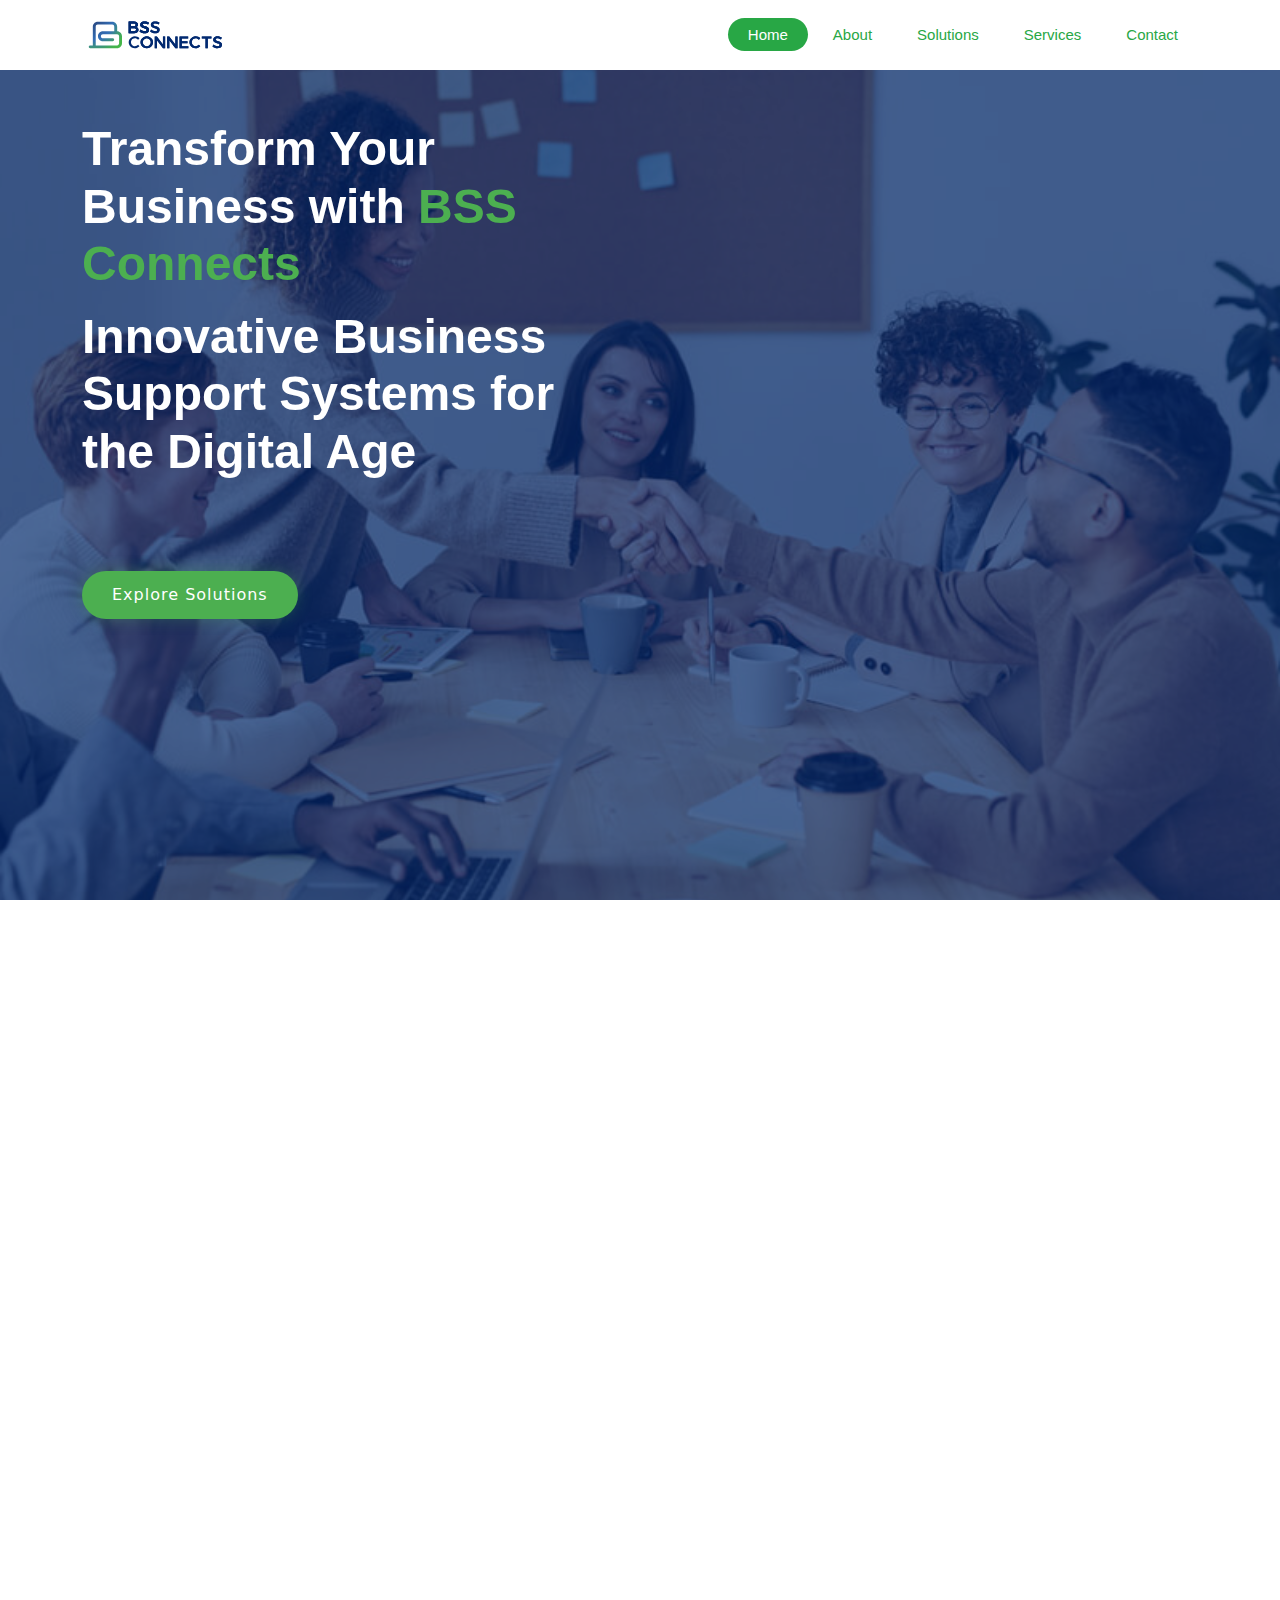
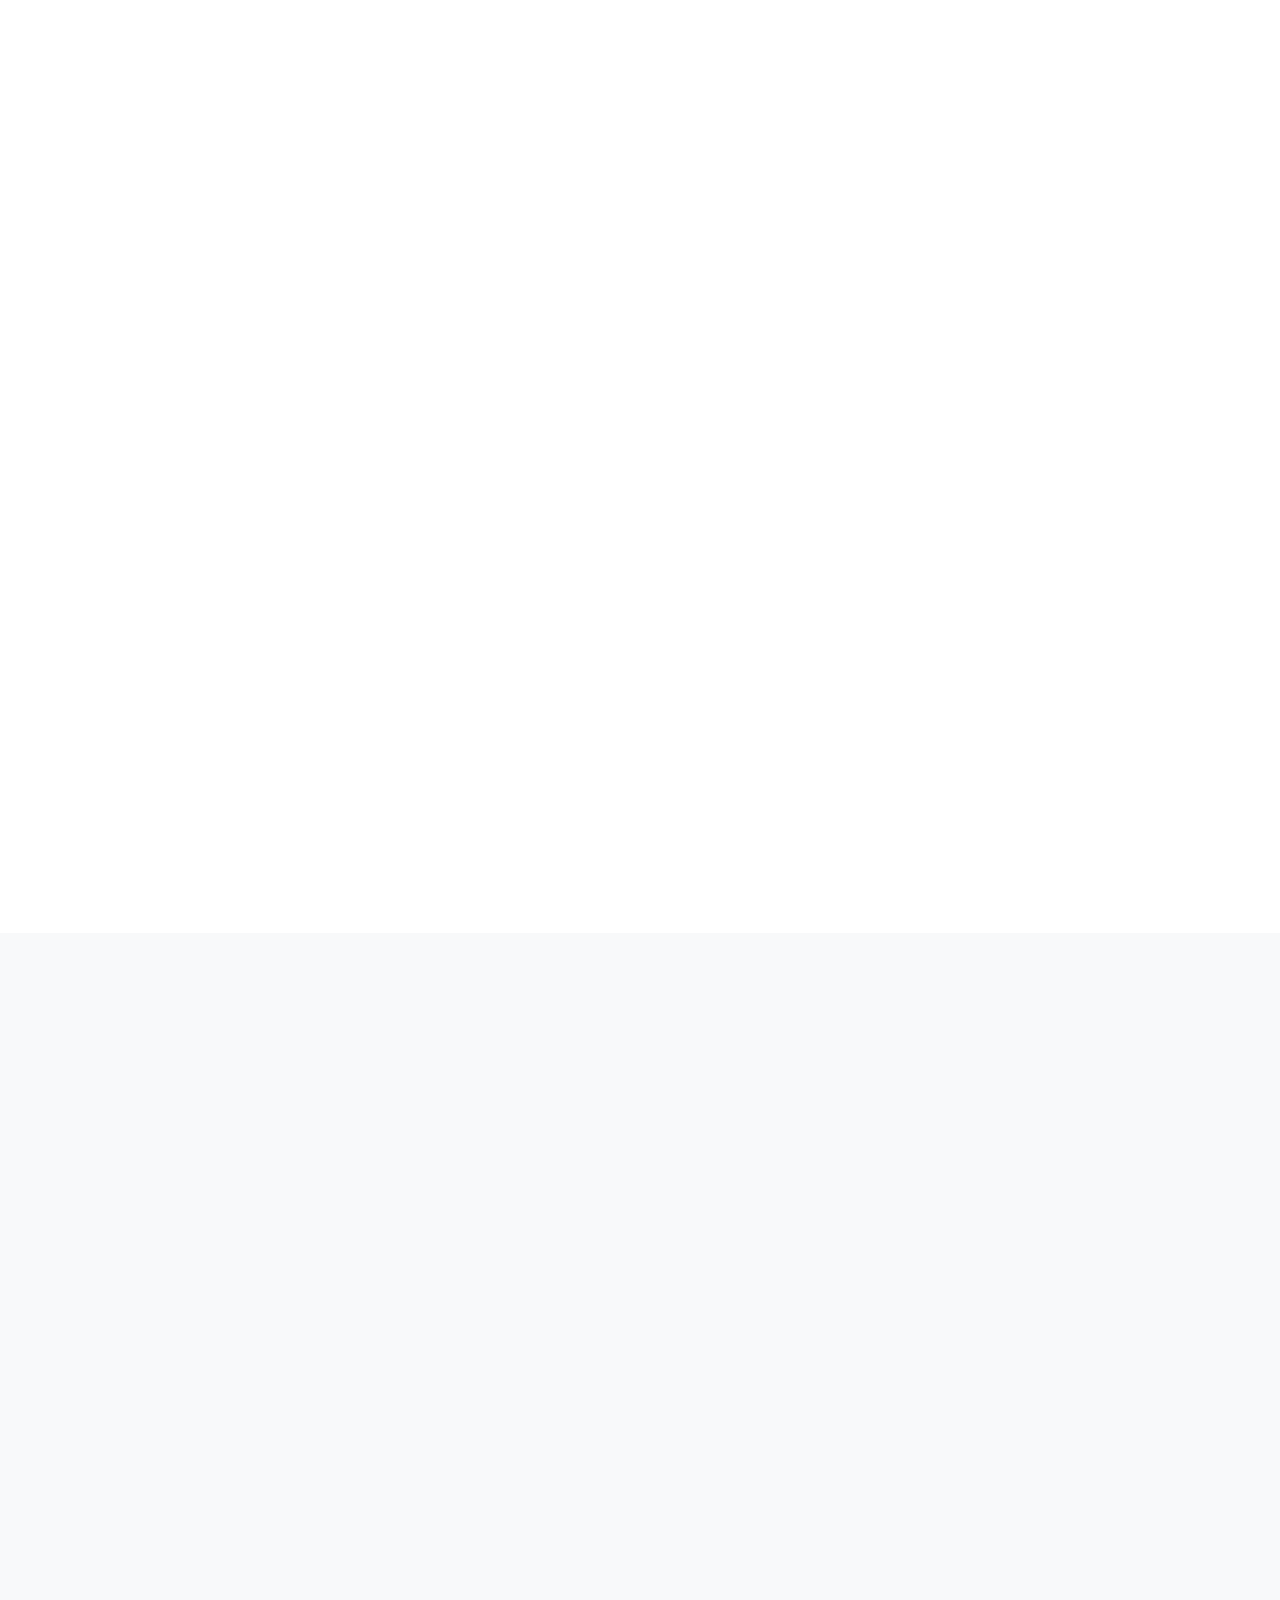
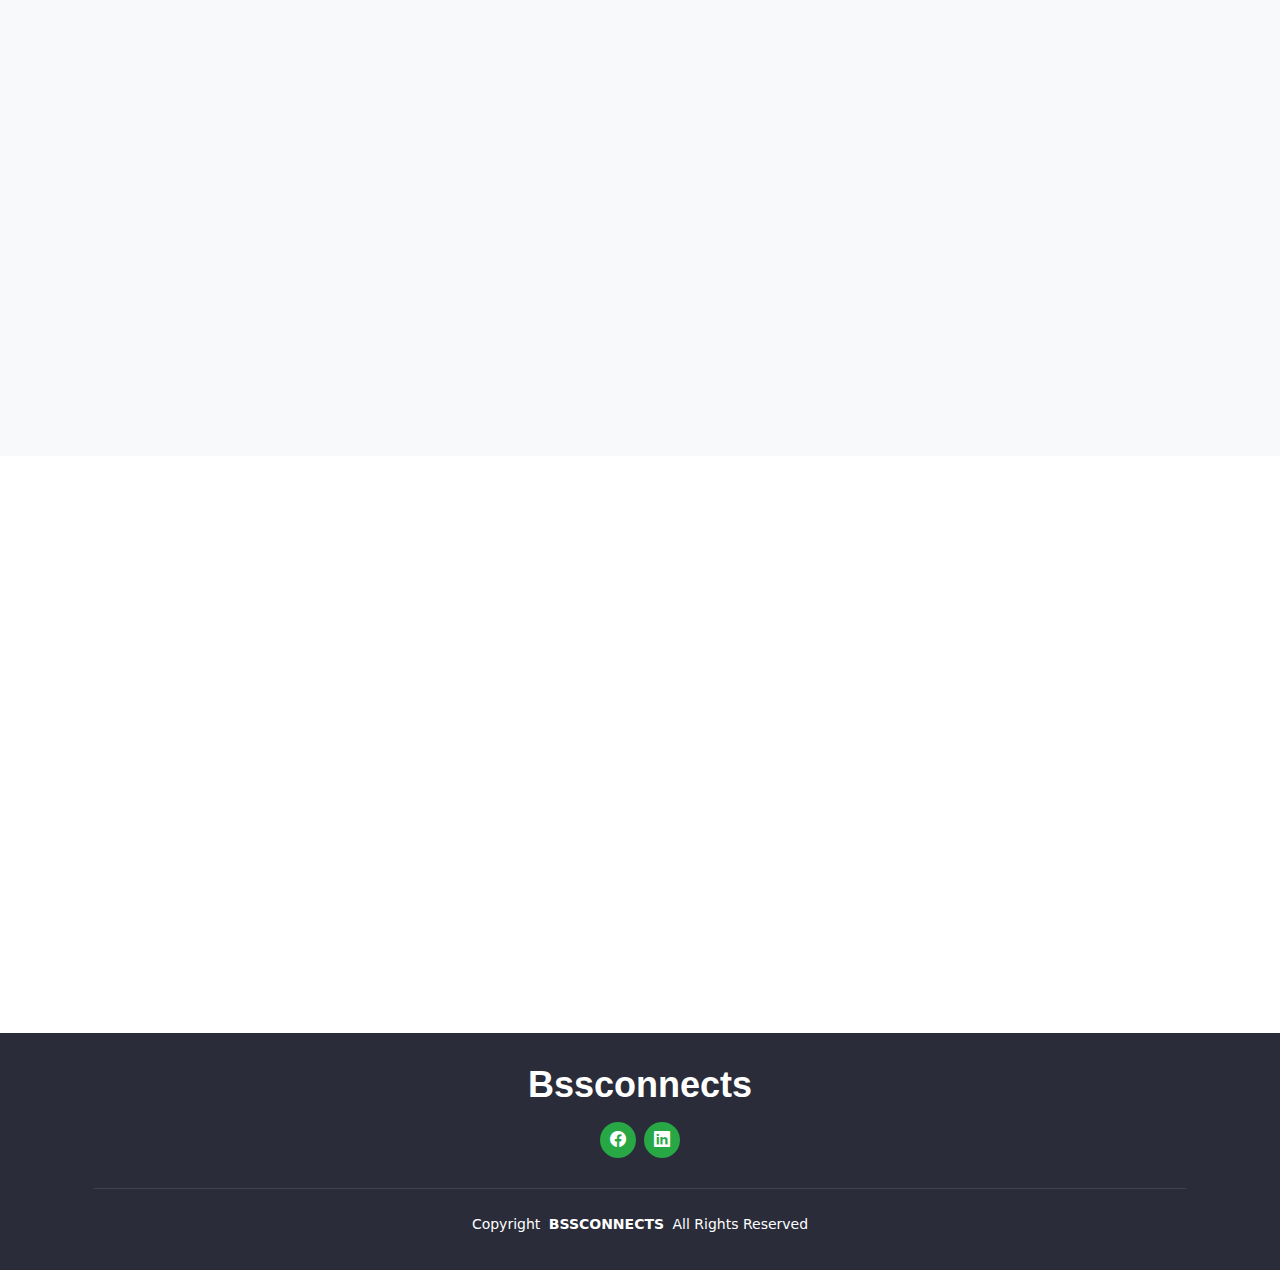
==== commit 885d314d: "last edits" ====
--- a/index.html
+++ b/index.html
@@ -169,23 +169,24 @@
 
           <div class="col-lg-6 content" data-aos="fade-up" data-aos-delay="100">
             <p>
-             development software leading a is Connects BSS
- for solutions tailored creating in specializing company
- ,robust provide We .industry telecommunications the
- optimize to designed applications secure and ,scalable
- improve and ,performance network enhance ,operations
- of range wide a covers expertise Our .service customer
- in operators support to us enabling ,domains telecom
-.age digital the of complexities the navigating
- Support Business both of understanding deep a With
- ,OSS (Systems Support Operational and) BSS Systems
- drive that solutions end-to-end offers Connects BSS
- and ,experience customer boost ,efficiency operational
- BSS integrating seamlessly By .growth business foster
- services manage to clients our enable we ,OSS and
- ,delivery to through placement order from effectively
+              BSS Connects is a leading software development
+              company specializing in creating tailored solutions for
+              the telecommunications industry. We provide robust
+              scalable, and secure applications designed to optimize
+              operations, enhance network performance, and improve
+              customer service. Our expertise covers a wide range of
+              telecom domains, enabling us to support operators in
+              navigating the complexities of the digital age.
+              With a deep understanding of both Business Support
+              Systems (BSS) and Operational Support Systems (OSS),
+              BSS Connects offers end-to-end solutions that drive
+              operational efficiency, boost customer experience, and
+              foster business growth. By seamlessly integrating BSS
+              and OSS, we enable our clients to manage services
+              effectively from order placement through to delivery,
+              billing, and support
             </p>
-            <ul>
+            <!-- <ul>
               <li><i class="bi bi-check2-circle"></i> <span>Online/Offline Mediation Platforms
               </span></li>
               <li><i class="bi bi-check2-circle"></i> <span>Service Activation and Orchestration Solutions
@@ -197,7 +198,7 @@
               </span></li>
              <li><i class="bi bi-check2-circle"></i> <span>Managed Services (SOC, NOC),Cloud-native and AI-Powered Solutions                
               </span></li>
-            </ul>
+            </ul> -->
           </div>
 
           <div class="col-lg-6" data-aos="fade-up" data-aos-delay="200">
@@ -377,7 +378,7 @@
                 <li><i class="bi bi-check2-circle"></i> <span>Network Infrastructure Management</span></li>
                 <li><i class="bi bi-check2-circle"></i> <span>Performance Optimization</span></li>
               </ul>
-              <a href="#" class="learn-more">Learn More <i class="bi bi-arrow-right"></i></a>
+              <!-- <a href="#" class="learn-more">Learn More <i class="bi bi-arrow-right"></i></a> -->
             </div>
           </div>
 
@@ -394,7 +395,7 @@
                 <li><i class="bi bi-check2-circle"></i> <span>Cloud Security and Compliance</span></li>
                 <li><i class="bi bi-check2-circle"></i> <span>Cloud Cost Optimization</span></li>
               </ul>
-              <a href="#" class="learn-more">Learn More <i class="bi bi-arrow-right"></i></a>
+              <!-- <a href="#" class="learn-more">Learn More <i class="bi bi-arrow-right"></i></a> -->
             </div>
           </div>
 
@@ -411,7 +412,7 @@
                 <li><i class="bi bi-check2-circle"></i> <span>Compliance Management</span></li>
                 <li><i class="bi bi-check2-circle"></i> <span>Security Training and Awareness</span></li>
               </ul>
-              <a href="#" class="learn-more">Learn More <i class="bi bi-arrow-right"></i></a>
+             
             </div>
           </div>
 
@@ -428,7 +429,7 @@
                 <li><i class="bi bi-check2-circle"></i> <span>Enterprise Application Integration</span></li>
                 <li><i class="bi bi-check2-circle"></i> <span>Integration Strategy and Architecture</span></li>
               </ul>
-              <a href="#" class="learn-more">Learn More <i class="bi bi-arrow-right"></i></a>
+              <!-- <a href="#" class="learn-more">Learn More <i class="bi bi-arrow-right"></i></a> -->
             </div>
           </div>
         </div>
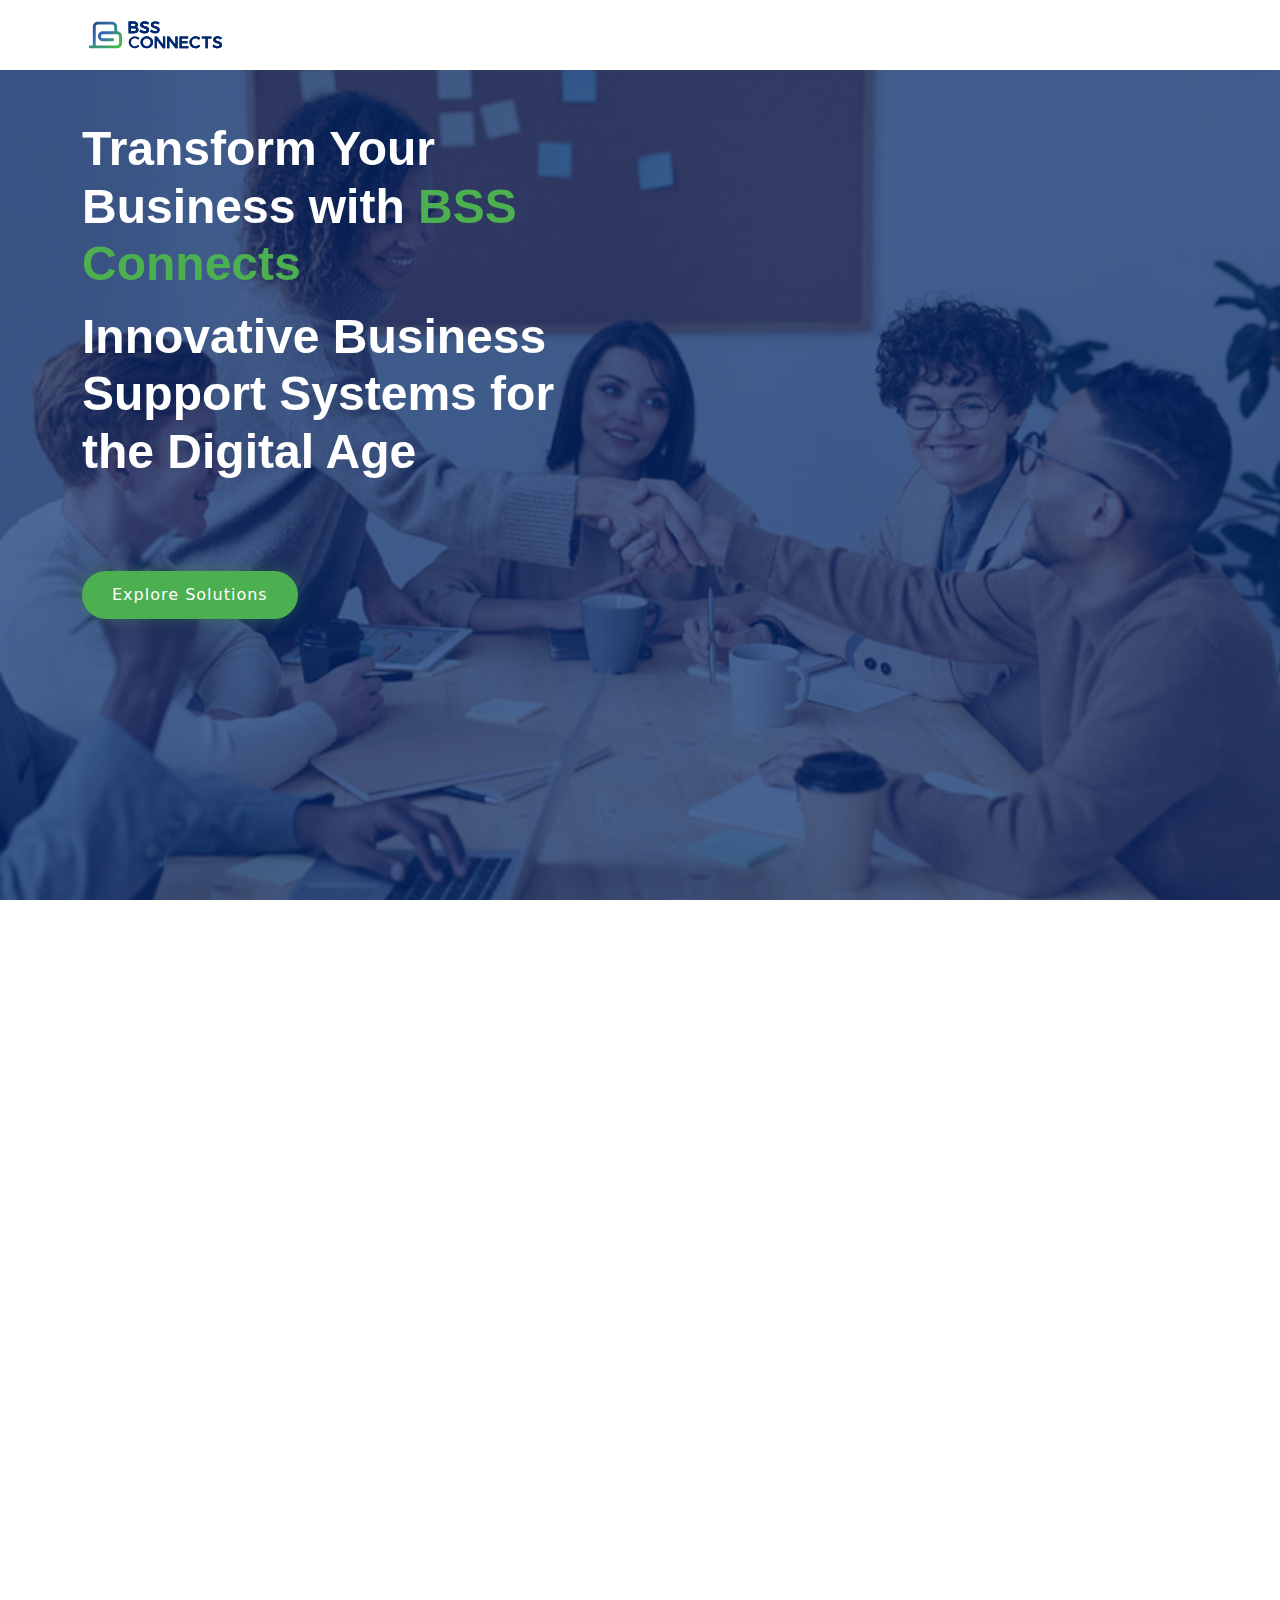
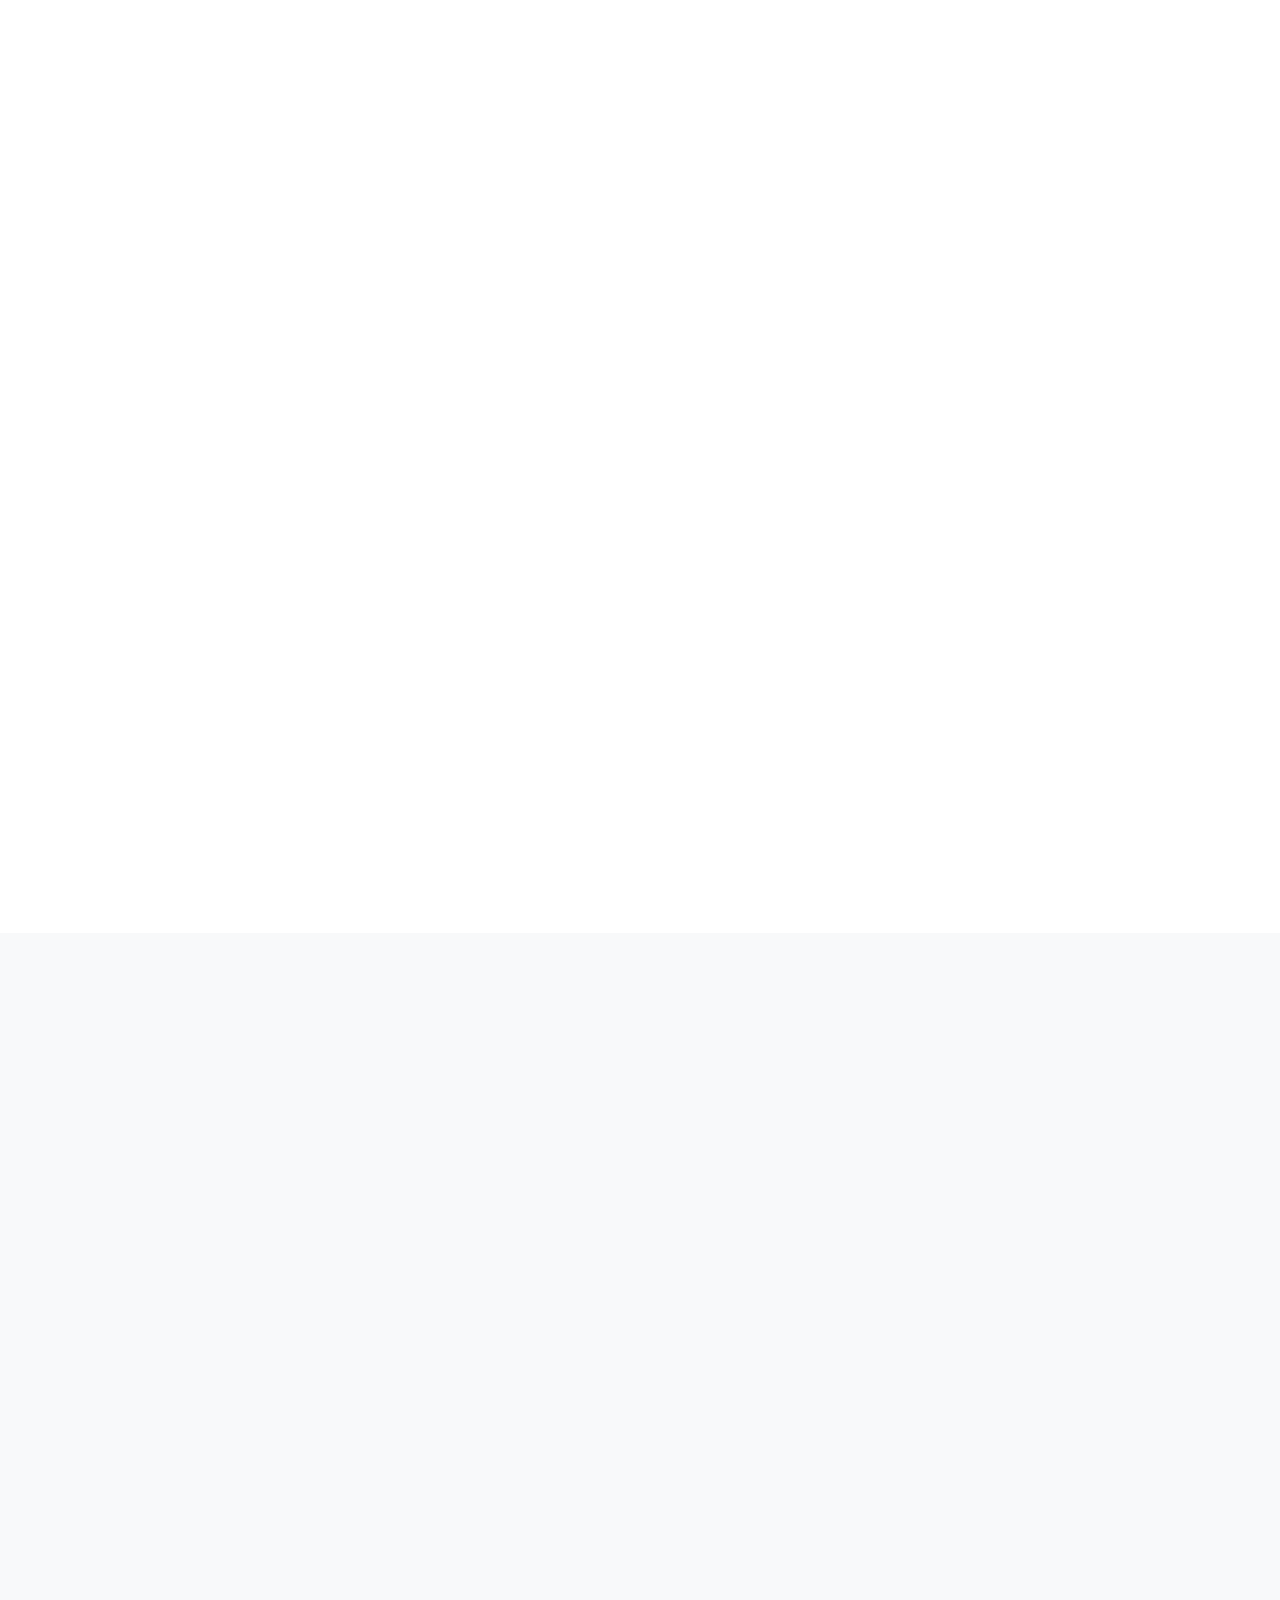
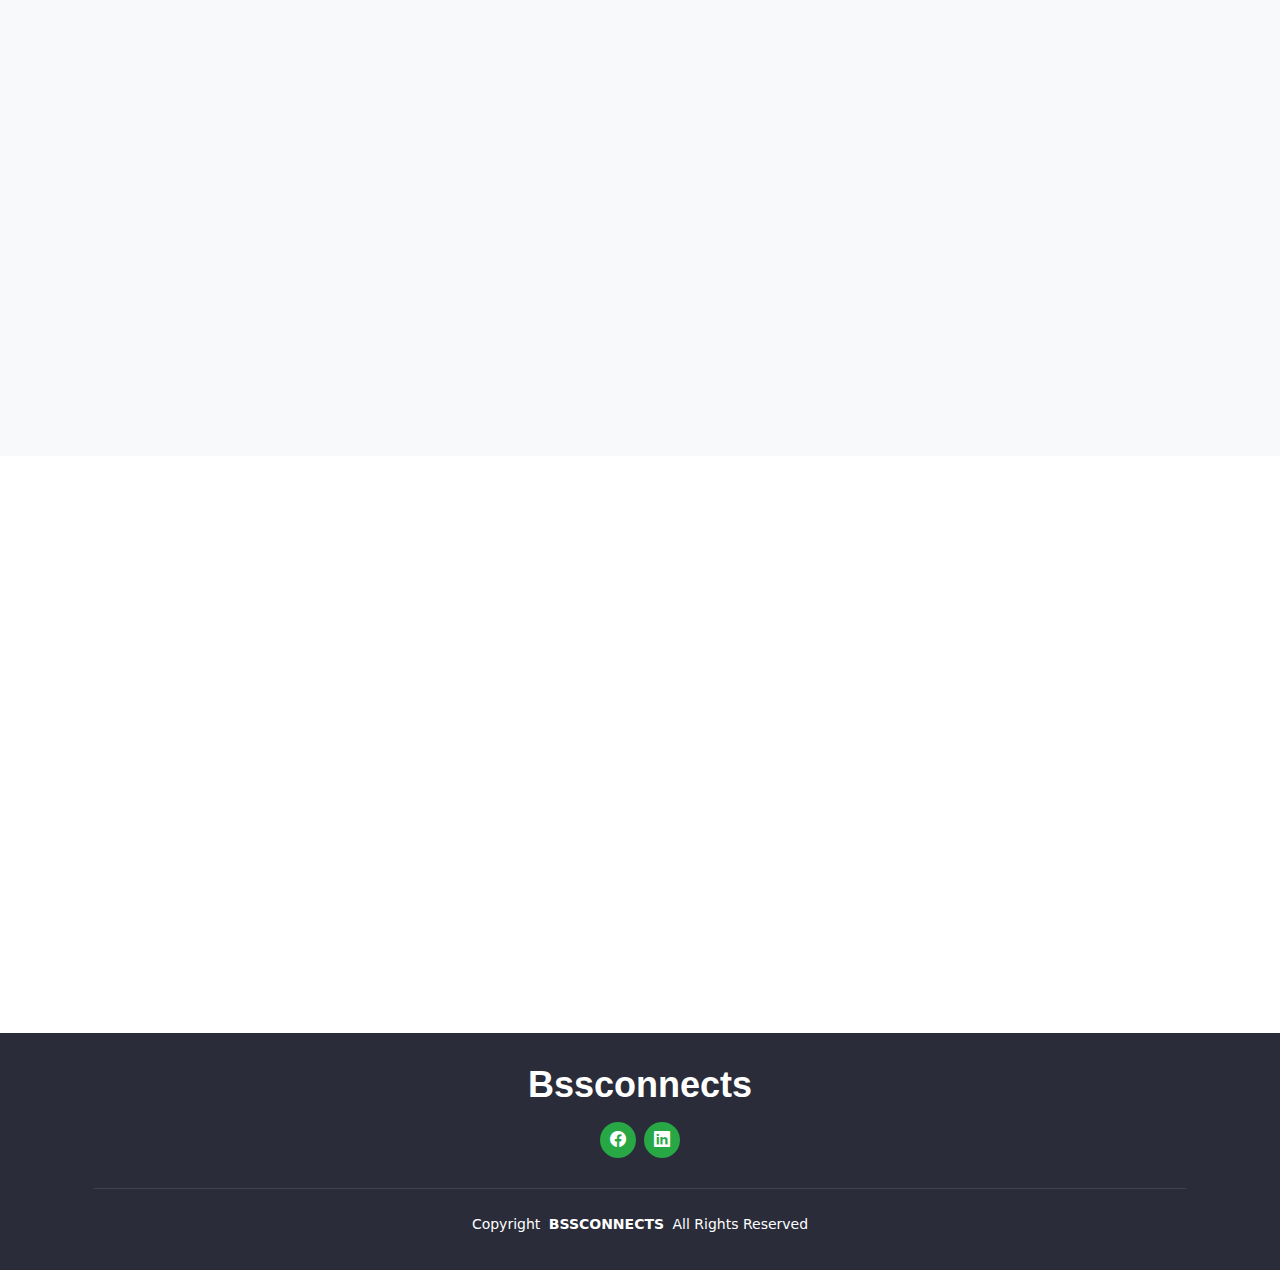
==== commit 5a5a5c88: "edited the address" ====
--- a/index.html
+++ b/index.html
@@ -454,7 +454,7 @@
               <i class="bi bi-geo-alt flex-shrink-0"></i>
               <div>
                 <h3>Address</h3>
-                <p>A108 Adam Street, New York, NY 535022</p>
+                <p>Kowari/ Bousher/ Muscat Governorate P.O. BOX 112</p>
               </div>
             </div><!-- End Info Item -->
 
--- a/assets/css/main.css
+++ b/assets/css/main.css
@@ -427,13 +427,44 @@
 /* Navmenu - Mobile */
 @media (max-width: 1199px) {
   .mobile-nav-toggle {
-    color: #28a745;
+    position: fixed;
+    right: 15px;
+    top: 20px;
+    z-index: 9998;
+    border: 0;
+    background: none;
     font-size: 28px;
     line-height: 0;
-    margin-right: 10px;
     cursor: pointer;
-    transition: color 0.3s;
-  }
+    color: var(--accent-color);
+    display: block;
+    padding: 5px;
+  }
+
+  .mobile-nav-active {
+    overflow: hidden;
+  }
+
+  .mobile-nav-active .mobile-nav-toggle {
+    color: #fff;
+    background-color: var(--accent-color);
+  }
+}
+
+@media (max-width: 768px) {
+  .mobile-nav-toggle {
+    right: 10px;
+    top: 15px;
+  }
+}
+
+@media (max-width: 480px) {
+  .mobile-nav-toggle {
+    right: 8px;
+    top: 12px;
+    font-size: 24px;
+  }
+}
 
   .navmenu {
     padding: 0;
@@ -3296,9 +3327,6 @@
   }
 }
 
-/*--------------------------------------------------------------
-# Clients Section
---------------------------------------------------------------*/
 .clients {
   padding: 15px 0;
   background: #f6f6f6;
